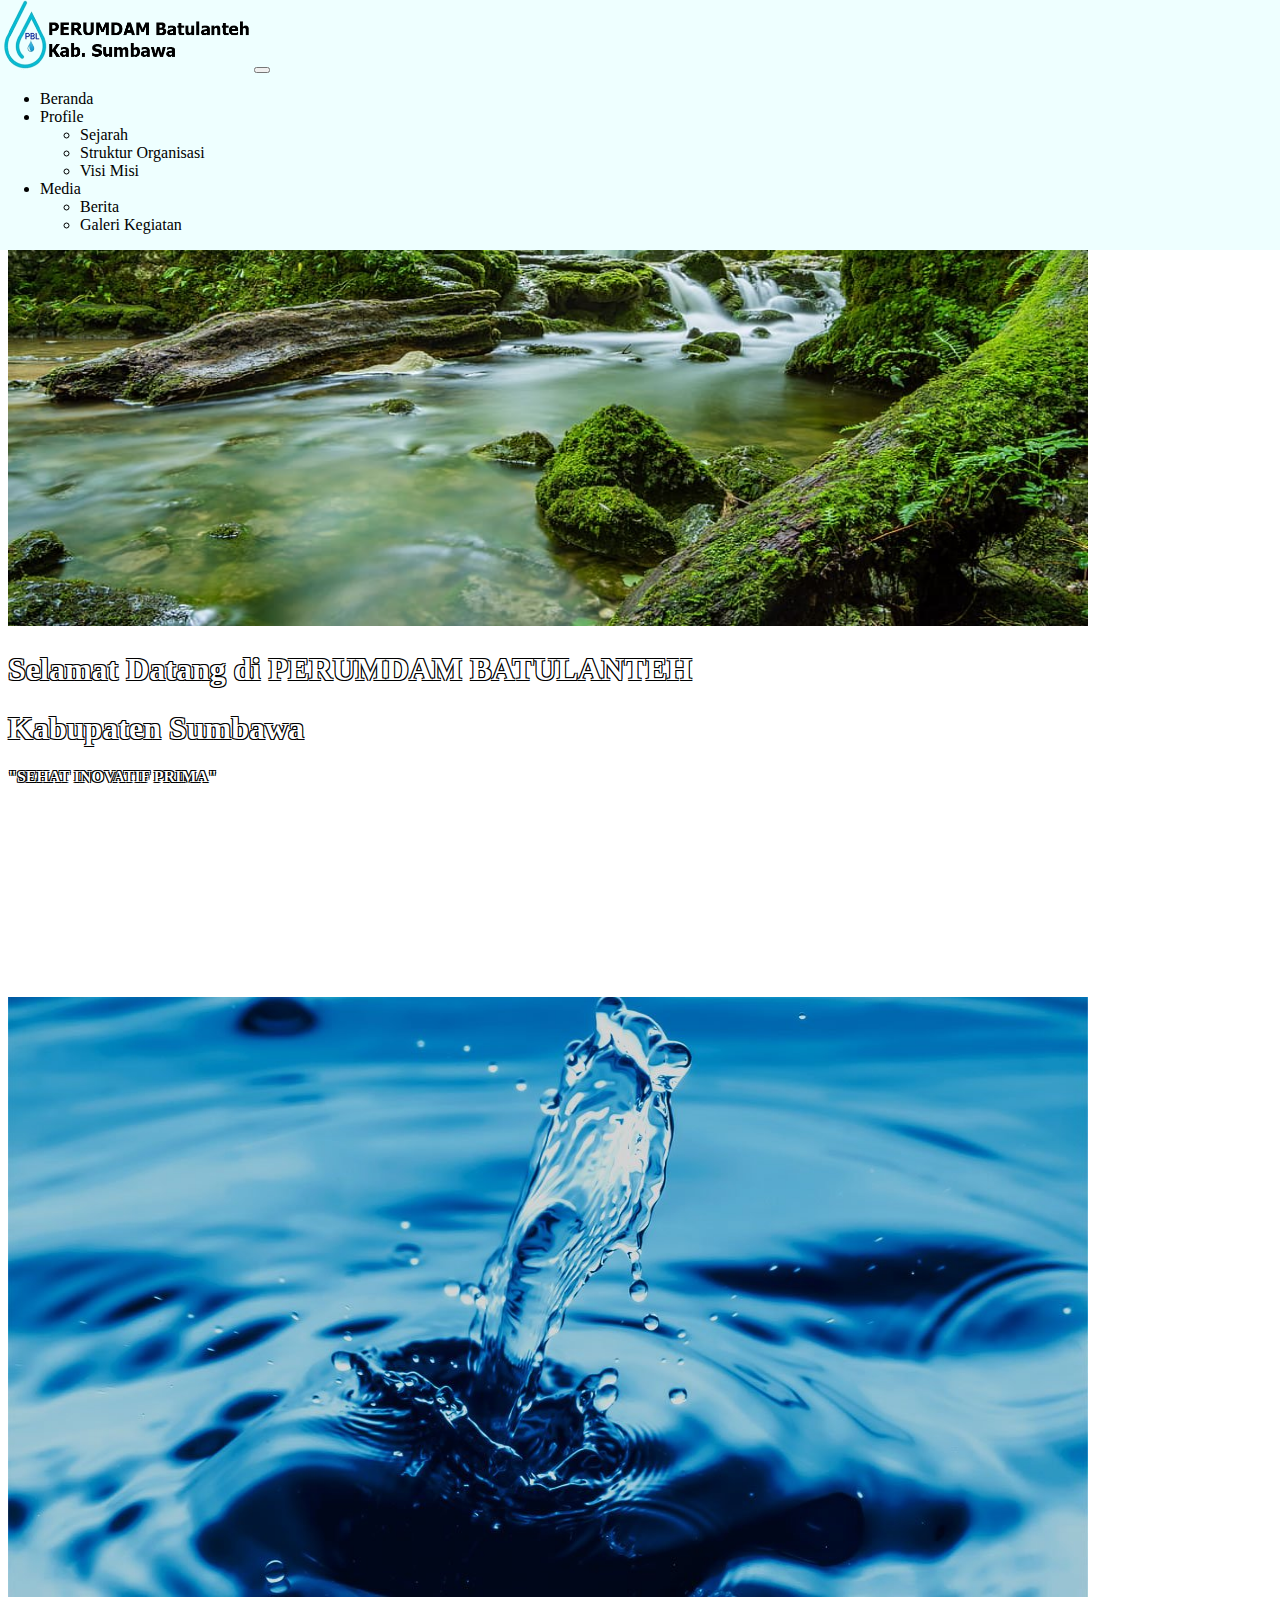
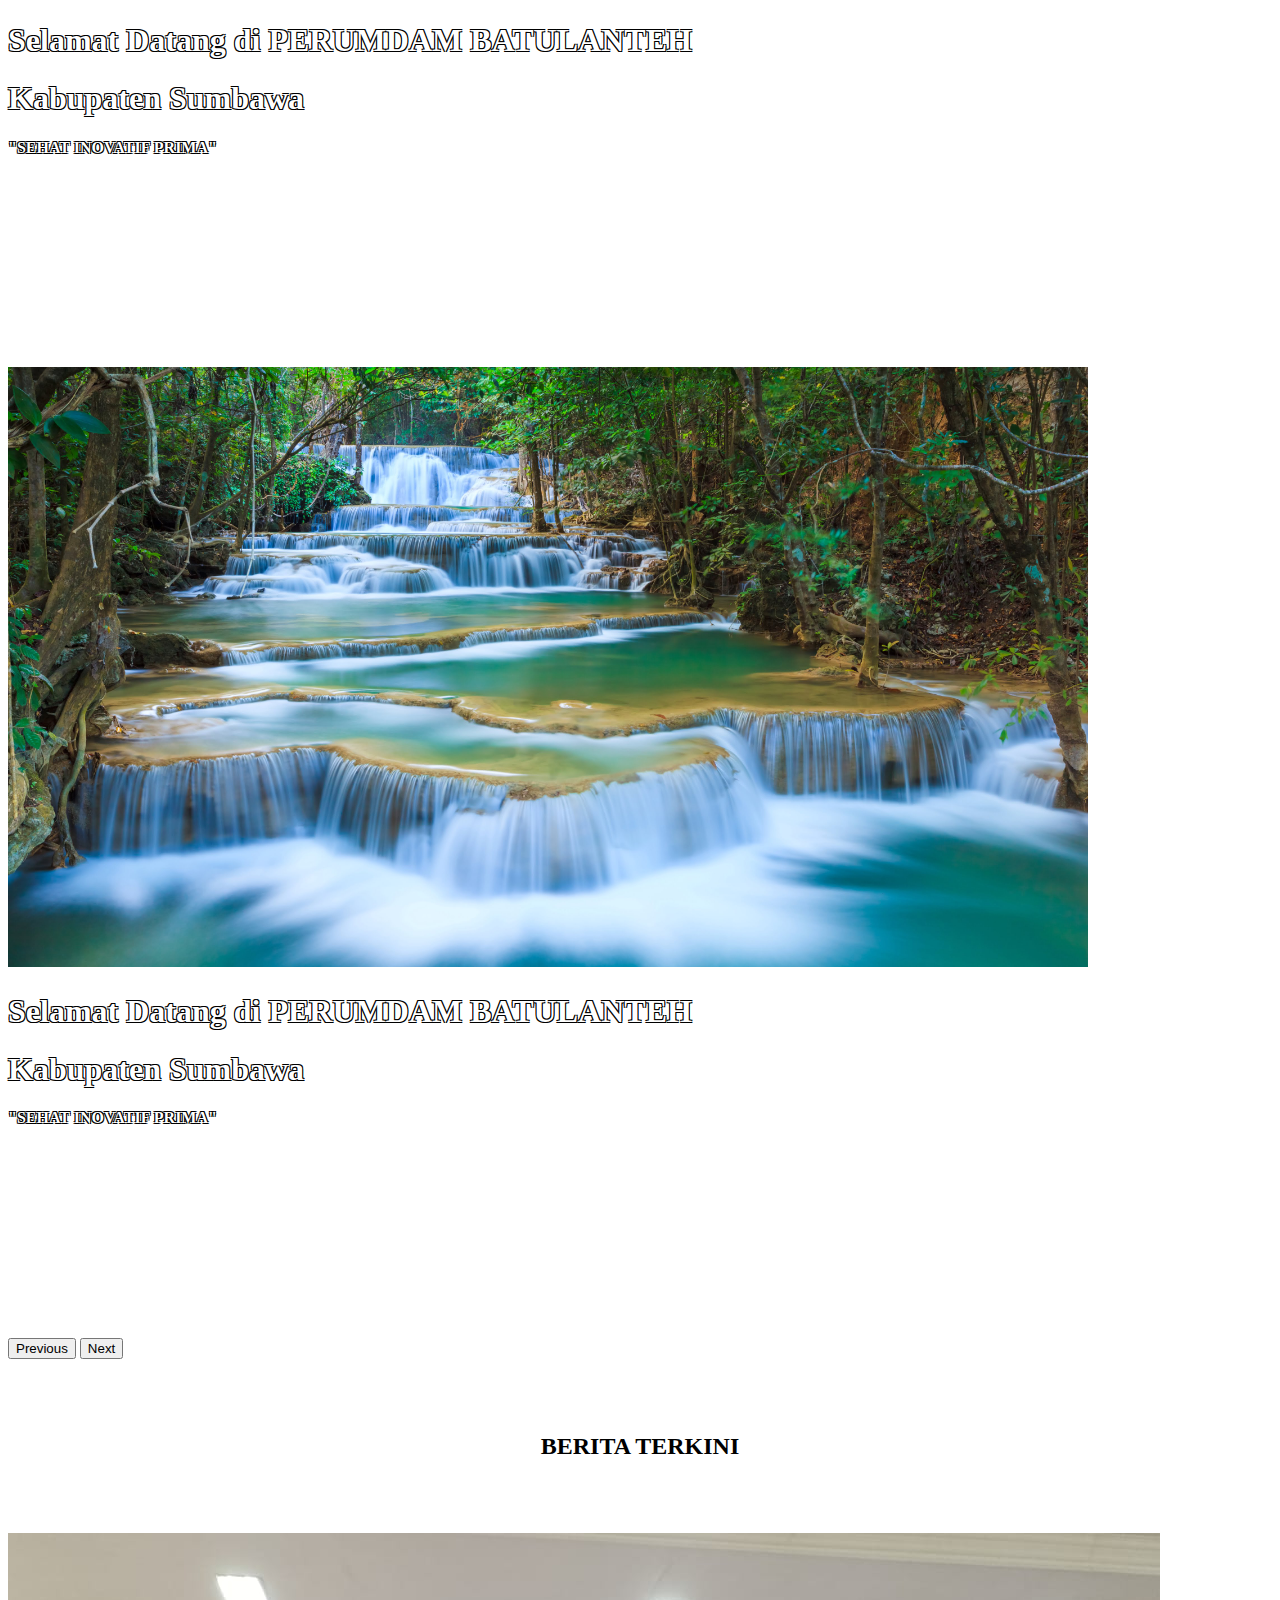
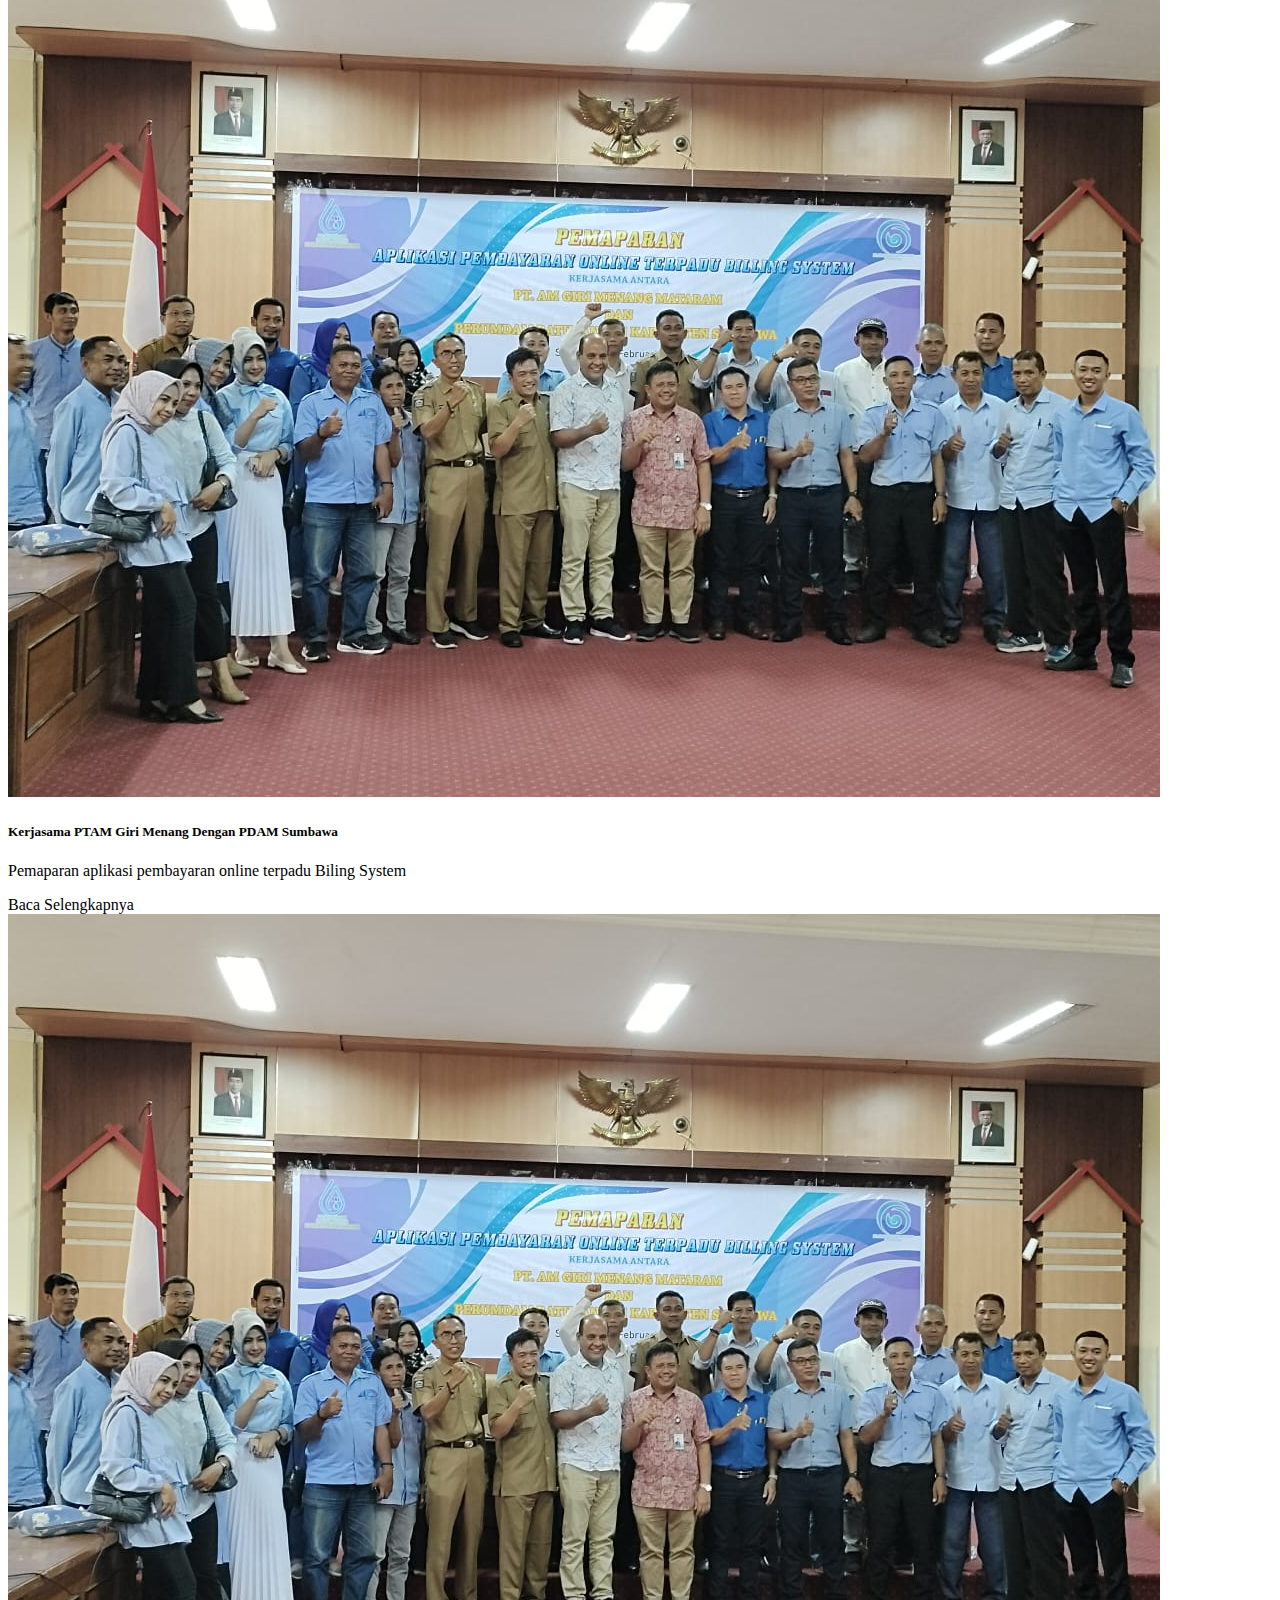
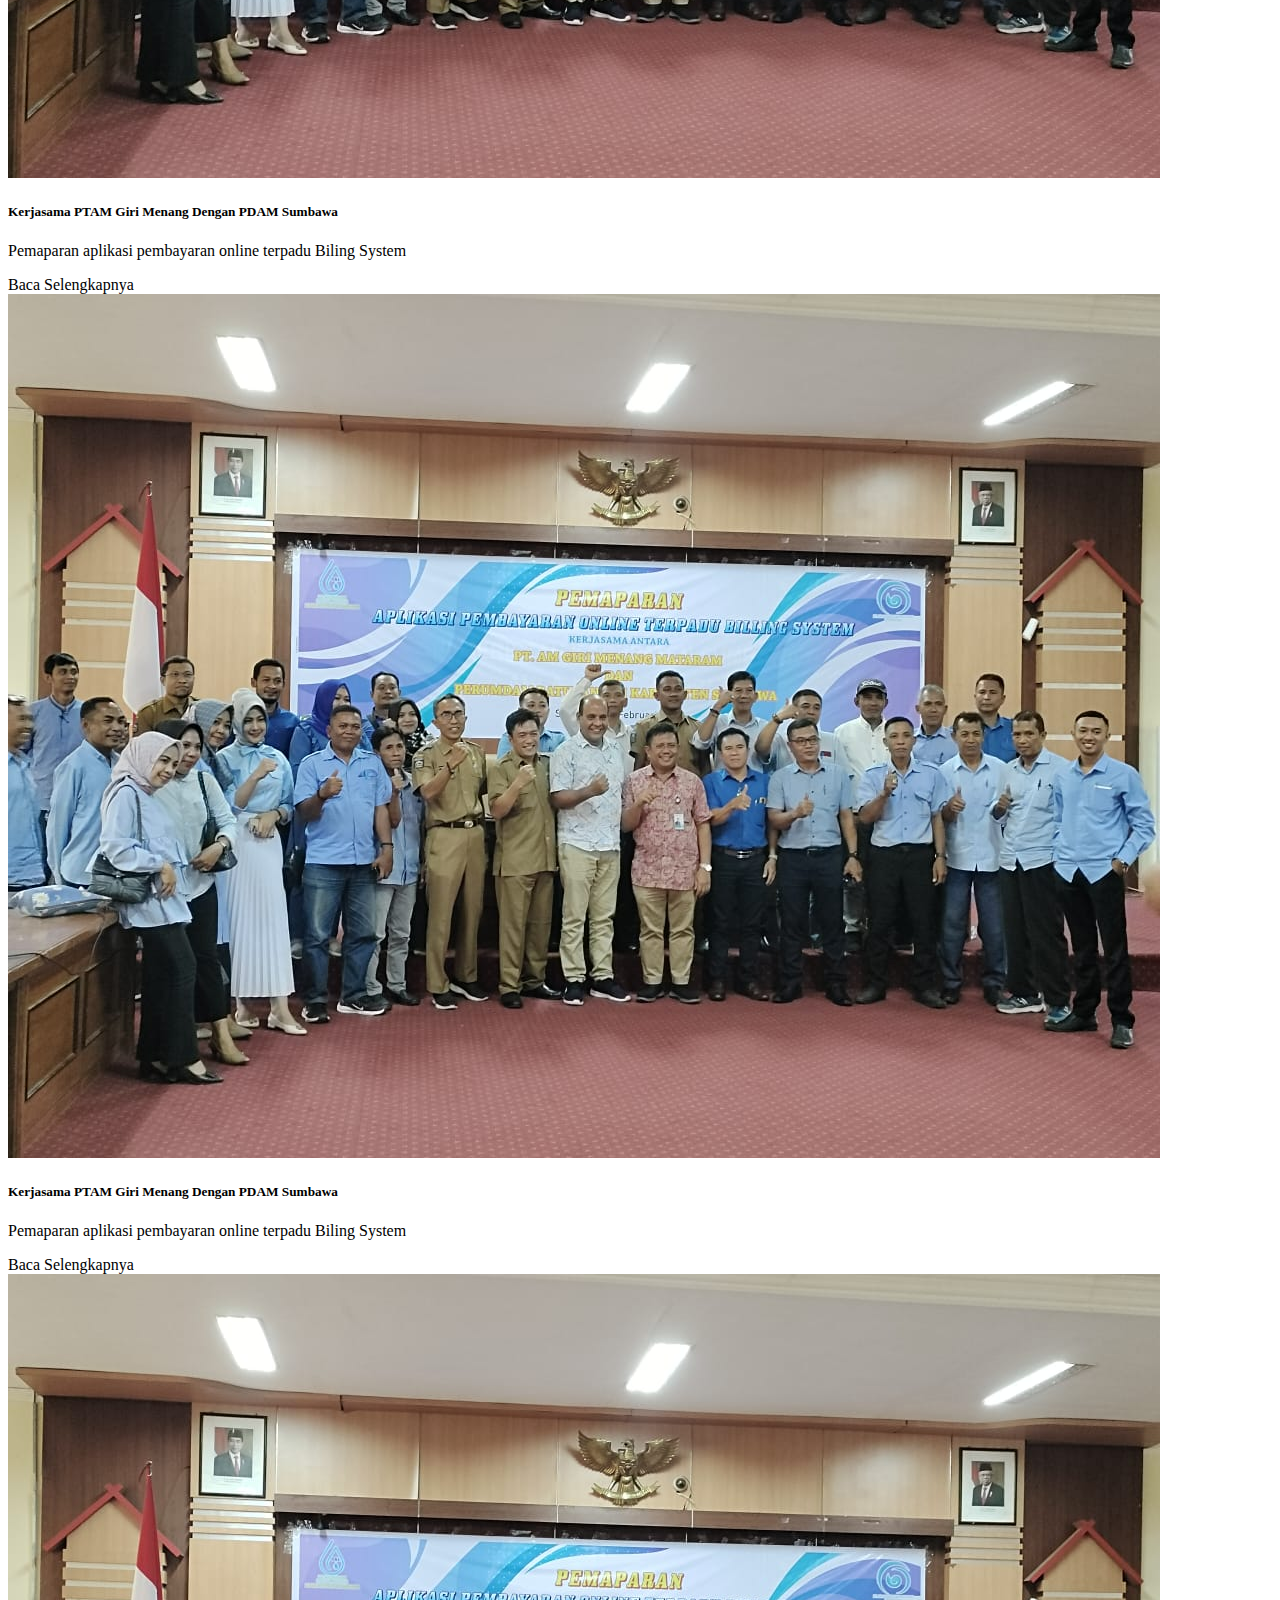
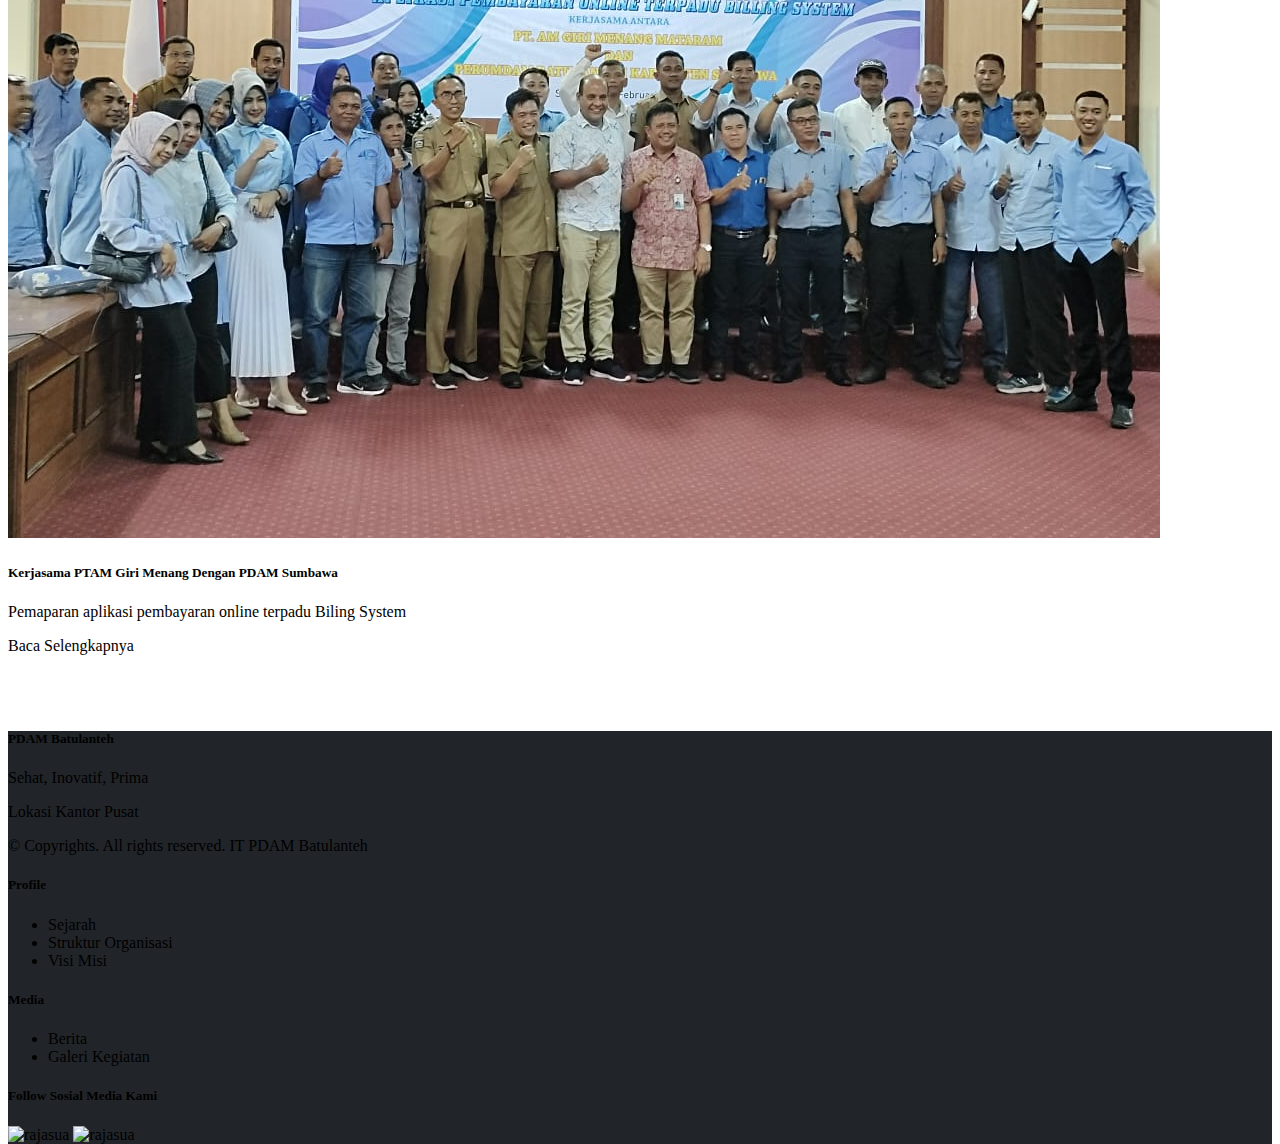
==== index.html @ 5e21af31 "update footer" ====
<!doctype html>
<html lang="en">

<head>

    <meta charset="utf-8">
    <meta name="viewport" content="width=device-width, initial-scale=1">

    <!-- Bootstrap CSS -->
    <link href="https://cdn.jsdelivr.net/npm/bootstrap@5.0.2/dist/css/bootstrap.min.css" rel="stylesheet"
        integrity="sha384-EVSTQN3/azprG1Anm3QDgpJLIm9Nao0Yz1ztcQTwFspd3yD65VohhpuuCOmLASjC" crossorigin="anonymous">
    <link rel="stylesheet" href="index.css">

    <title>Perumdam</title>
</head>

<body>
    <!-- Navbar -->
    <nav class="navbar navbar-expand-lg navbar-light">
        <div class="container">
            <a class="navbar-brand" href="#"><img src="./images/logoPBL.png" width="250px" height="70px"></a>
            <button class="navbar-toggler" type="button" data-bs-toggle="collapse" data-bs-target="#navbarNavDropdown"
                aria-controls="navbarNavDropdown" aria-expanded="false" aria-label="Toggle navigation">
                <span class="navbar-toggler-icon"></span>
            </button>
            <div class="collapse navbar-collapse" id="navbarNavDropdown">
                <ul class="navbar-nav ms-auto ">
                    <li class="nav-item">
                        <a class="nav-link active" aria-current="page" href="#">Beranda</a>
                    </li>

                    <li class="nav-item dropdown">
                        <a class="nav-link dropdown-toggle" href="#" id="navbarDropdownMenuLink" role="button"
                            data-bs-toggle="dropdown" aria-expanded="false">
                            Profile
                        </a>
                        <ul class="dropdown-menu" aria-labelledby="navbarDropdownMenuLink">
                            <li><a class="dropdown-item" href="#">Sejarah</a></li>
                            <li><a class="dropdown-item" href="#">Struktur Organisasi</a></li>
                            <li><a class="dropdown-item" href="#">Visi Misi</a></li>
                        </ul>
                    </li>
                    <li class="nav-item dropdown">
                        <a class="nav-link dropdown-toggle" href="#" id="navbarDropdownMenuLink" role="button"
                            data-bs-toggle="dropdown" aria-expanded="false">
                            Media
                        </a>
                        <ul class="dropdown-menu" aria-labelledby="navbarDropdownMenuLink">
                            <li><a class="dropdown-item" href="#">Berita</a></li>
                            <li><a class="dropdown-item" href="#">Galeri Kegiatan</a></li>
                        </ul>
                    </li>
                </ul>
            </div>
        </div>
    </nav>




    <div id="carouselExampleCaptions" class="carousel slide" data-bs-ride="carousel">
        <div class="carousel-indicators">
            <button type="button" data-bs-target="#carouselExampleCaptions" data-bs-slide-to="0" class="active"
                aria-current="true" aria-label="Slide 1"></button>
            <button type="button" data-bs-target="#carouselExampleCaptions" data-bs-slide-to="1"
                aria-label="Slide 2"></button>
            <button type="button" data-bs-target="#carouselExampleCaptions" data-bs-slide-to="2"
                aria-label="Slide 3"></button>
        </div>
        <div class="carousel-inner">
            <div class="carousel-item active">
                <img src="images/beautiful-cascade-environment-fern.jpg" width="1080px" height="600px"
                    class="d-block w-100" alt="...">
                <div class="carousel-caption d-none d-md-block">
                    <h1>Selamat Datang di PERUMDAM BATULANTEH</h1>
                    <h1>Kabupaten Sumbawa</h1>
                    <h4>"SEHAT INOVATIF PRIMA"</h4>
                </div>
            </div>
            <div class="carousel-item">
                <img src="images/slide1.jpg" width="1080px" height="600px" class="d-block w-100" alt="...">
                <div class="carousel-caption d-none d-md-block">
                    <h1>Selamat Datang di PERUMDAM BATULANTEH</h1>
                    <h1>Kabupaten Sumbawa</h1>
                    <h4>"SEHAT INOVATIF PRIMA"</h4>
                </div>
            </div>
            <div class="carousel-item">
                <img src="images/11-LIFE-Seperti-Air-Mengalir1.jpg" width="1080px" height="600px" class="d-block w-100"
                    alt="...">
                <div class="carousel-caption d-none d-md-block">
                    <h1>Selamat Datang di PERUMDAM BATULANTEH</h1>
                    <h1>Kabupaten Sumbawa</h1>
                    <h4>"SEHAT INOVATIF PRIMA"</h4>
                </div>
            </div>
        </div>
        <button class="carousel-control-prev" type="button" data-bs-target="#carouselExampleCaptions"
            data-bs-slide="prev">
            <span class="carousel-control-prev-icon" aria-hidden="true"></span>
            <span class="visually-hidden">Previous</span>
        </button>
        <button class="carousel-control-next" type="button" data-bs-target="#carouselExampleCaptions"
            data-bs-slide="next">
            <span class="carousel-control-next-icon" aria-hidden="true"></span>
            <span class="visually-hidden">Next</span>
        </button>
    </div>

    <!--Carousel slide
    <div class="carousel-inner">
        <div class="carousel-item active">
            <img src="images/slide1.jpg" width="1080px" height="600px" class="d-block w-100" alt="...">
            <div class="carousel-caption d-none d-md-block">
                <h1>Selamat Datang di PERUMDAM BATULANTEH</h1>
                <h1>Kabupaten Sumbawa</h1>
                <h4>"SEHAT INOVATIF PRIMA"</h4>
            </div>
        </div>
    </div>
 -->
    <!--Berita-->

    <br>
    <br>
    <br>
    <div class="berita">
        <h2>BERITA TERKINI</h2>
    </div>
    <br>
    <br>
    <br>

    <div class="container">
        <div class="row row-cols-1 row-cols-md-4 g-4">
            <div class="col">
                <div class="card">
                    <img src="images/ptamgirimenang.jpeg" class="card-img-top" alt="...">
                    <div class="card-body">
                        <h5 class="card-title">Kerjasama PTAM Giri Menang Dengan PDAM Sumbawa</h5>
                        <p class="card-text">Pemaparan aplikasi pembayaran online terpadu Biling System</p>
                        <a href="#" class="btn btn-primary">Baca Selengkapnya</a>
                    </div>
                </div>
            </div>
            <div class="col">
                <div class="card">
                    <img src="images/ptamgirimenang.jpeg" class="card-img-top" alt="...">
                    <div class="card-body">
                        <h5 class="card-title">Kerjasama PTAM Giri Menang Dengan PDAM Sumbawa</h5>
                        <p class="card-text">Pemaparan aplikasi pembayaran online terpadu Biling System</p>
                        <a href="#" class="btn btn-primary">Baca Selengkapnya</a>
                    </div>
                </div>
            </div>
            <div class="col">
                <div class="card">
                    <img src="images/ptamgirimenang.jpeg" class="card-img-top" alt="...">
                    <div class="card-body">
                        <h5 class="card-title">Kerjasama PTAM Giri Menang Dengan PDAM Sumbawa</h5>
                        <p class="card-text">Pemaparan aplikasi pembayaran online terpadu Biling System</p>
                        <a href="#" class="btn btn-primary">Baca Selengkapnya</a>
                    </div>
                </div>
            </div>
            <div class="col">
                <div class="card">
                    <img src="images/ptamgirimenang.jpeg" class="card-img-top" alt="...">
                    <div class="card-body">
                        <h5 class="card-title">Kerjasama PTAM Giri Menang Dengan PDAM Sumbawa</h5>
                        <p class="card-text">Pemaparan aplikasi pembayaran online terpadu Biling System</p>
                        <a href="#" class="btn btn-primary">Baca Selengkapnya</a>
                    </div>
                </div>
            </div>
        </div>
    </div>
    <br>
    <br>
    <br>
    <!--Footer-->
    <footer class="w-100 py-4 flex-shrink-0">
        <div class="container py-4">
            <div class="row gy-4 gx-5">
                <div class="col-lg-4 col-md-6">
                    <h5 class="h3 text-white">PDAM Batulanteh</h5>
                    <p class="small text-muted">Sehat, Inovatif, Prima</p>
                    <p class="small text-muted mb-0"><a class="text-primary"
                            href="https://goo.gl/maps/9kDGJCVR33XqoNvs5">Lokasi Kantor Pusat</a></p>
                    <p class="small text-muted mb-0">&copy; Copyrights. All rights reserved. <a class="text-primary"
                            href="#">IT PDAM Batulanteh</a></p>
                </div>

                <!--quik link-->
                <div class="col-lg-2 col-md-6">
                    <h5 class="text-white mb-3">Profile</h5>
                    <ul class="list-unstyled text-muted">
                        <li><a href="#">Sejarah</a></li>
                        <li><a href="#">Struktur Organisasi</a></li>
                        <li><a href="#">Visi Misi</a></li>

                    </ul>
                </div>
                <div class="col-lg-2 col-md-6">
                    <h5 class="text-white mb-3">Media</h5>
                    <ul class="list-unstyled text-muted">
                        <li><a href="#">Berita</a></li>
                        <li><a href="#">Galeri Kegiatan</a></li>

                    </ul>
                </div>
                <div class="col-lg-4 col-md-6">
                    <h5 class="text-white mb-3">Follow Sosial Media Kami</h5>
                    <section class="mb-4">
                        <!-- Facebook -->
                        <a href="https://www.facebook.com/rhaden.brighita">
                            <img src="https://upload.wikimedia.org/wikipedia/commons/thumb/5/51/Facebook_f_logo_%282019%29.svg/2048px-Facebook_f_logo_%282019%29.svg.png"
                                alt="rajasua" width="40px" height="40px">
                        </a>

                        <!-- Ig-->
                        <a href="https://www.instagram.com/perumdam_batulanteh/">
                            <img src="https://upload.wikimedia.org/wikipedia/commons/thumb/a/a5/Instagram_icon.png/2048px-Instagram_icon.png"
                                alt="rajasua" width="40px" height="40px">
                        </a>
                    </section>

                </div>
            </div>
        </div>
    </footer>



    <script src="https://cdn.jsdelivr.net/npm/bootstrap@5.0.2/dist/js/bootstrap.bundle.min.js"
        integrity="sha384-MrcW6ZMFYlzcLA8Nl+NtUVF0sA7MsXsP1UyJoMp4YLEuNSfAP+JcXn/tWtIaxVXM" crossorigin="anonymous">
    </script>
    <script src="https://kit.fontawesome.com/025d3fc6c9.js" crossorigin="anonymous"></script>
</body>

</html>
---- index.css ----
.navbar {
    background-color: rgb(238, 255, 255);
    position: fixed;
    left: 0;
    right: 0;
    top: 0;
    z-index: 16;
}

.nav-item {
    margin-right: 1cm;
}


.carousel-caption {
    padding-bottom: 5cm;
}


.carousel-caption H1 {
    color: white;
    text-shadow: -1px -1px 0 #000, 1px -1px 0 #000, -1px 1px 0 #000, 1px 1px 0 #000;

}

.carousel-caption H1 {
    color: white;
    text-shadow: -1px -1px 0 #000, 1px -1px 0 #000, -1px 1px 0 #000, 1px 1px 0 #000;

}

.carousel-caption H4 {
    color: white;
    text-shadow: -1px -1px 0 #000, 1px -1px 0 #000, -1px 1px 0 #000, 1px 1px 0 #000;

}

.berita h2 {
    text-align: center;
}

.text-small {
    font-size: 0.9rem;
}

a {
    color: inherit;
    text-decoration: none;
    transition: all 0.3s;
}

a:hover,
a:focus {
    text-decoration: none;
}

.form-control {
    background: #212529;
    border-color: #545454;
}

.form-control:focus {
    background: #212529;
}

footer {
    background: #212529;
}


/* ==========================================
      CUSTOM UTILS CLASSES
    ========================================== */
body,
html {
    height: 100%;
}
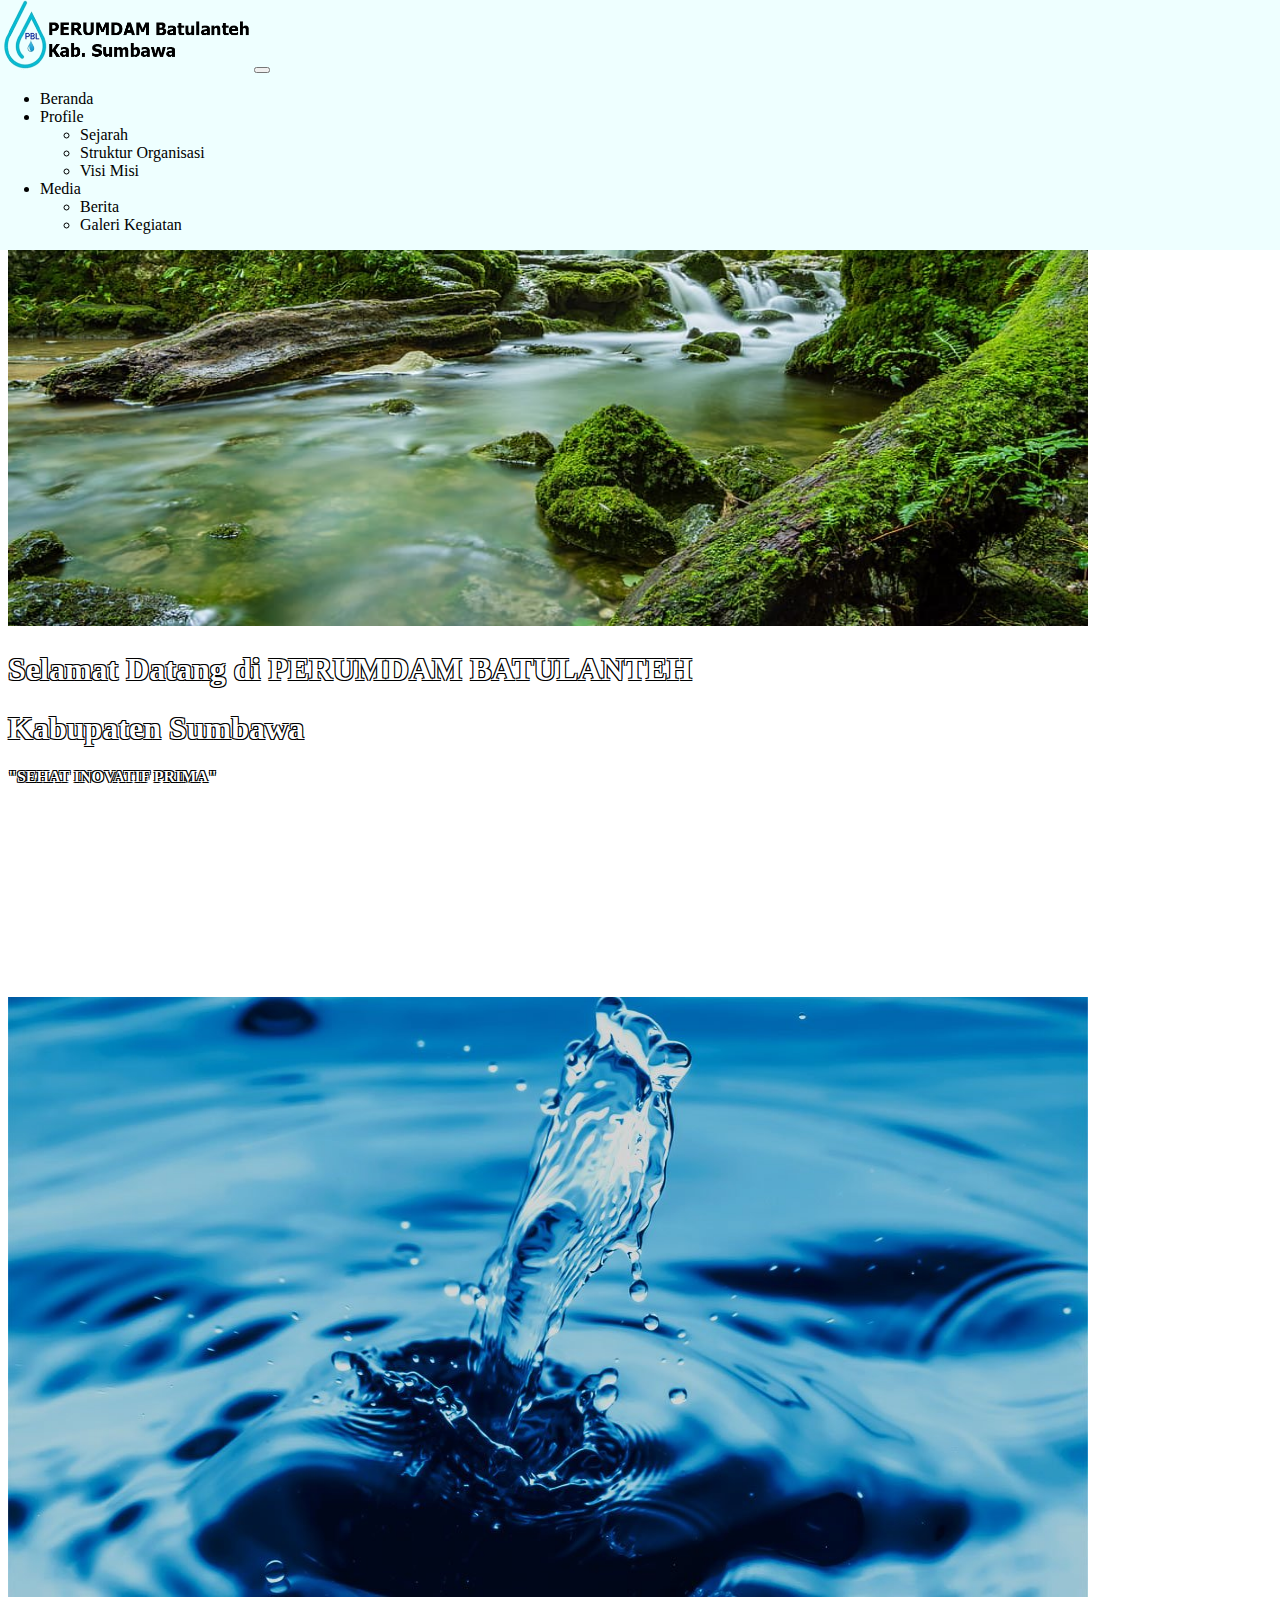
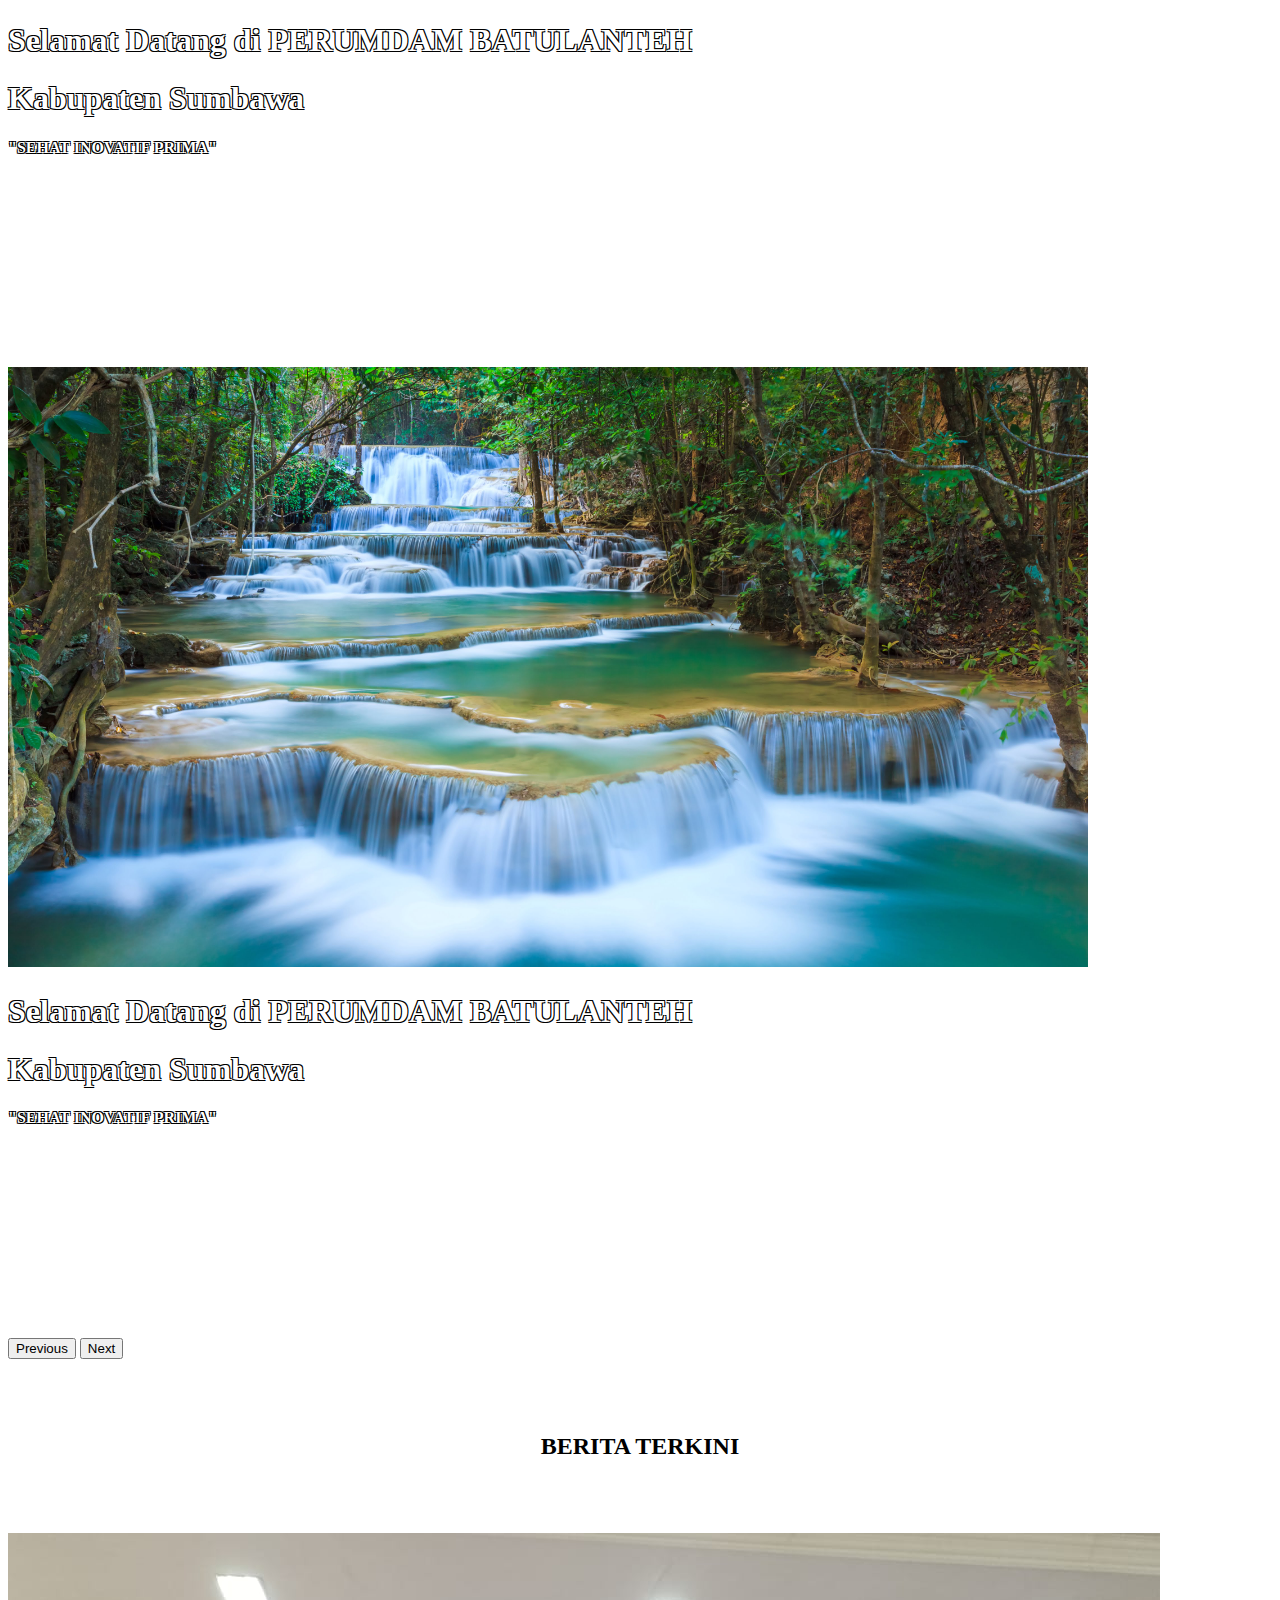
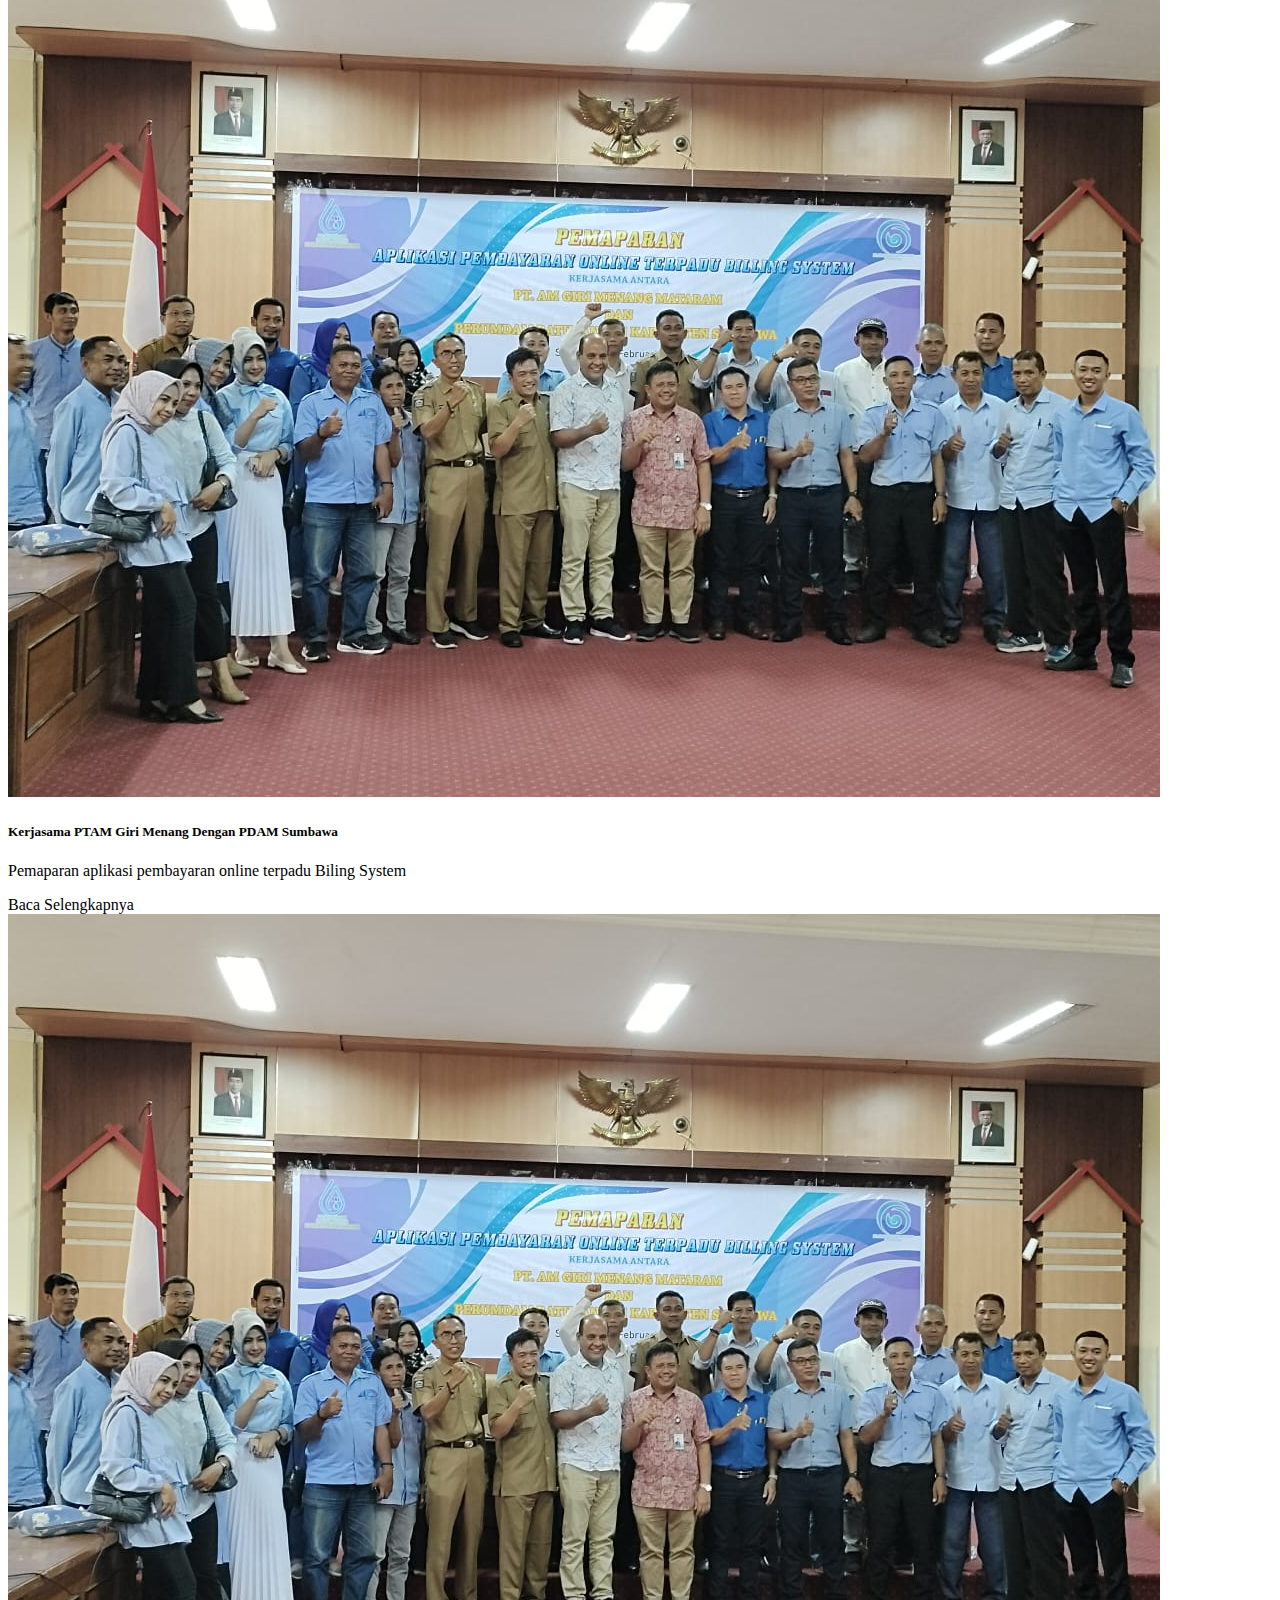
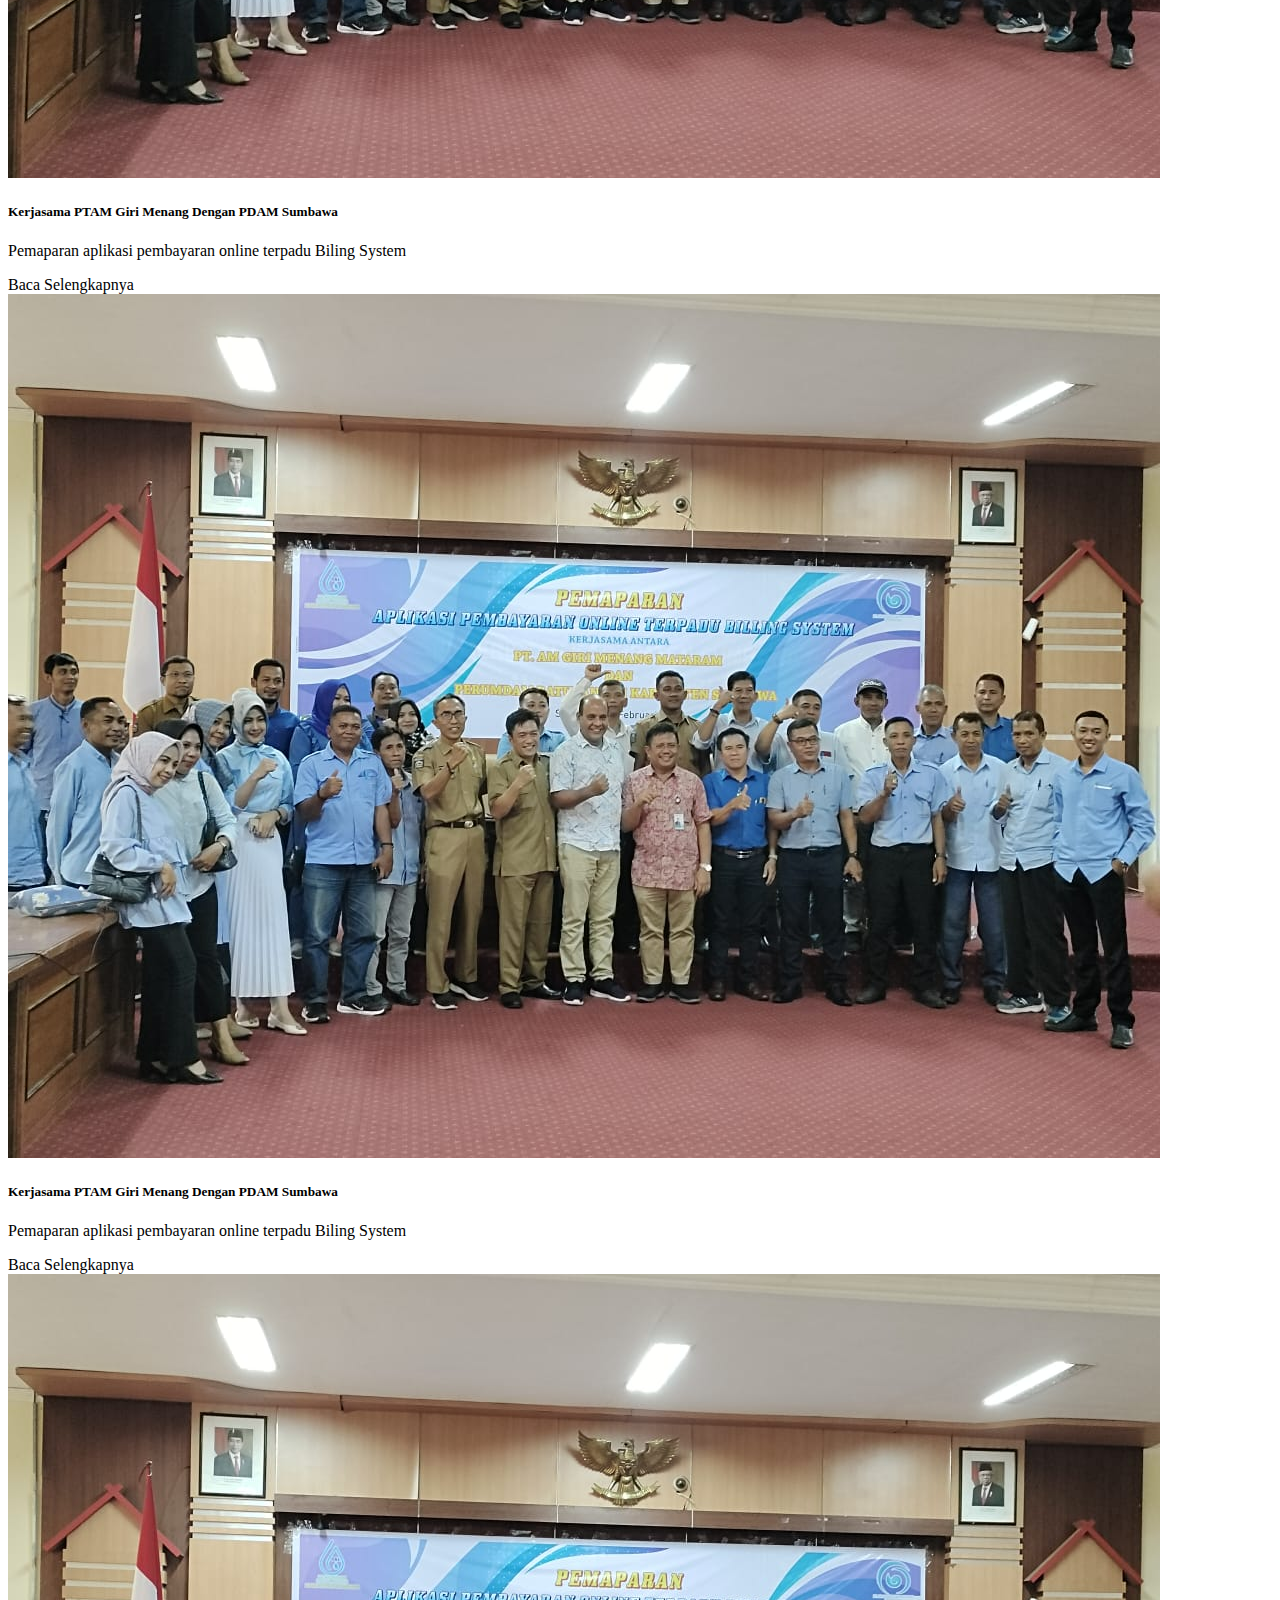
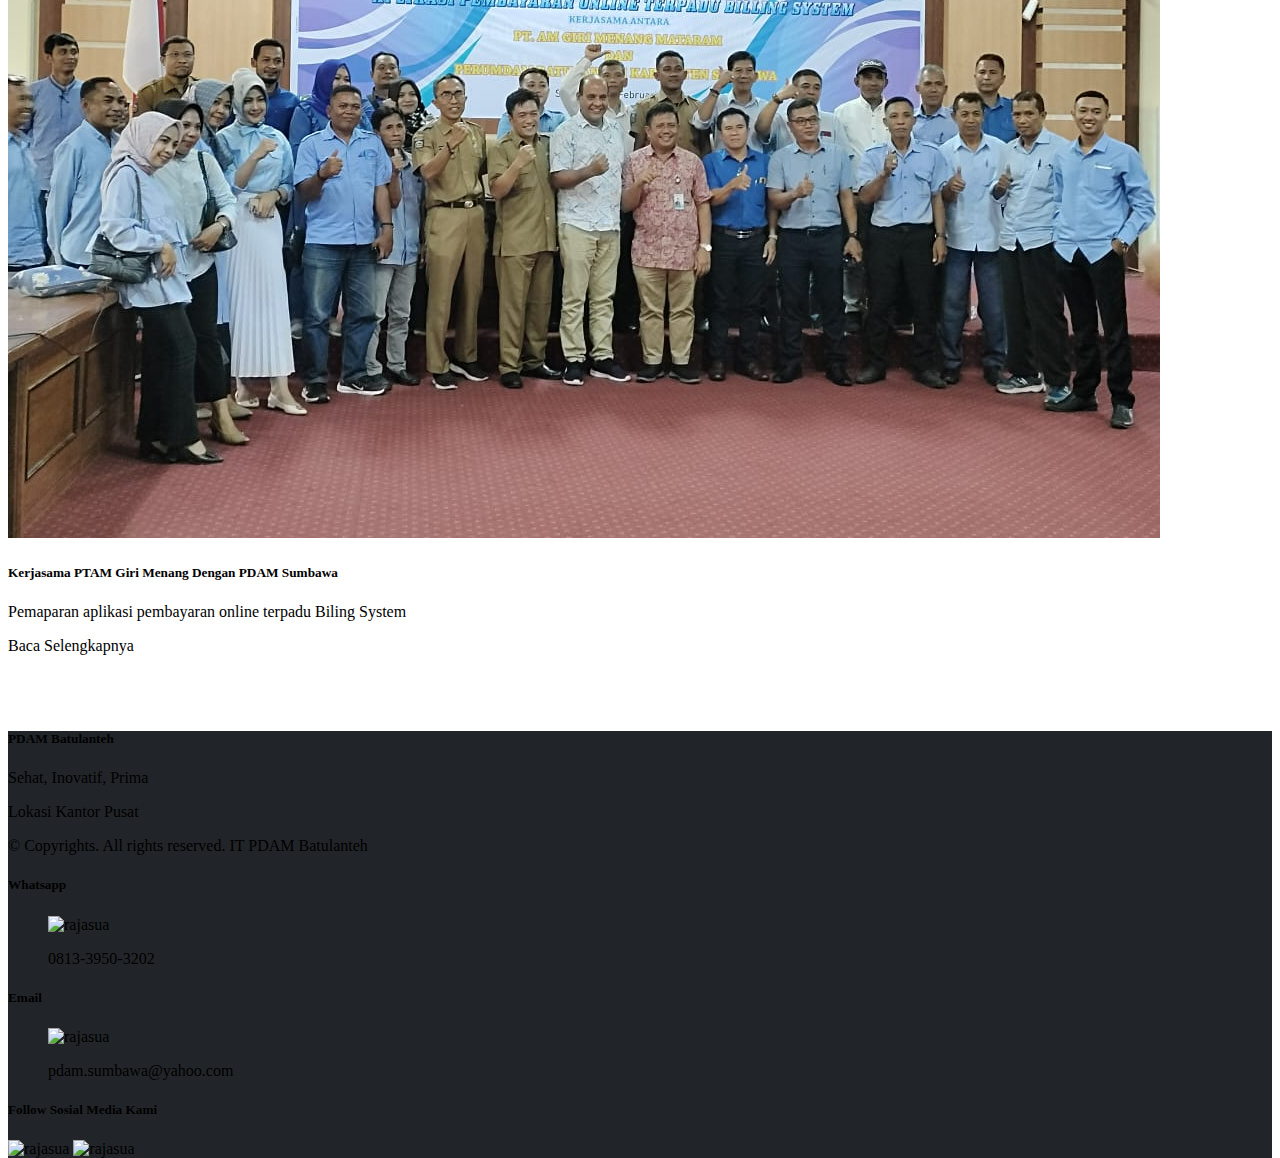
==== commit 8970788e: "update footer" ====
--- a/index.html
+++ b/index.html
@@ -178,6 +178,8 @@
     <br>
     <br>
     <br>
+
+
     <!--Footer-->
     <footer class="w-100 py-4 flex-shrink-0">
         <div class="container py-4">
@@ -193,33 +195,38 @@
 
                 <!--quik link-->
                 <div class="col-lg-2 col-md-6">
-                    <h5 class="text-white mb-3">Profile</h5>
+                    <h5 class="text-white mb-3">Whatsapp</h5>
                     <ul class="list-unstyled text-muted">
-                        <li><a href="#">Sejarah</a></li>
-                        <li><a href="#">Struktur Organisasi</a></li>
-                        <li><a href="#">Visi Misi</a></li>
-
+                        <a href="https://wa.me/+6281339503202" target="_blank">
+                            <img src="https://www.freepnglogos.com/uploads/whatsapp-png-logo-1.png" alt="rajasua"
+                                width="40px" height="40px">
+                        </a>
+                        <p>0813-3950-3202</p>
                     </ul>
                 </div>
                 <div class="col-lg-2 col-md-6">
-                    <h5 class="text-white mb-3">Media</h5>
+                    <h5 class="text-white mb-3">Email</h5>
                     <ul class="list-unstyled text-muted">
-                        <li><a href="#">Berita</a></li>
-                        <li><a href="#">Galeri Kegiatan</a></li>
-
+                        <a href="mailto:pdam.sumbawa@yahoo.com" target="_blank">
+                            <img src="https://www.freepnglogos.com/uploads/email-png/email-messages-icon-16.png"
+                                alt="rajasua" width="40px" height="40px">
+                        </a>
+                        <p>pdam.sumbawa@yahoo.com</p>
                     </ul>
                 </div>
+
+
                 <div class="col-lg-4 col-md-6">
                     <h5 class="text-white mb-3">Follow Sosial Media Kami</h5>
                     <section class="mb-4">
                         <!-- Facebook -->
-                        <a href="https://www.facebook.com/rhaden.brighita">
+                        <a href="https://www.facebook.com/rhaden.brighita" target="_blank">
                             <img src="https://upload.wikimedia.org/wikipedia/commons/thumb/5/51/Facebook_f_logo_%282019%29.svg/2048px-Facebook_f_logo_%282019%29.svg.png"
                                 alt="rajasua" width="40px" height="40px">
                         </a>
 
                         <!-- Ig-->
-                        <a href="https://www.instagram.com/perumdam_batulanteh/">
+                        <a href="https://www.instagram.com/perumdam_batulanteh/" target="_blank">
                             <img src="https://upload.wikimedia.org/wikipedia/commons/thumb/a/a5/Instagram_icon.png/2048px-Instagram_icon.png"
                                 alt="rajasua" width="40px" height="40px">
                         </a>
--- a/index.css
+++ b/index.css
@@ -15,6 +15,7 @@
 .carousel-caption {
     padding-bottom: 5cm;
 }
+
 
 
 .carousel-caption H1 {
@@ -35,9 +36,18 @@
 
 }
 
+
+
 .berita h2 {
     text-align: center;
 }
+
+/*contact*/
+
+
+
+
+/*footer*/
 
 .text-small {
     font-size: 0.9rem;
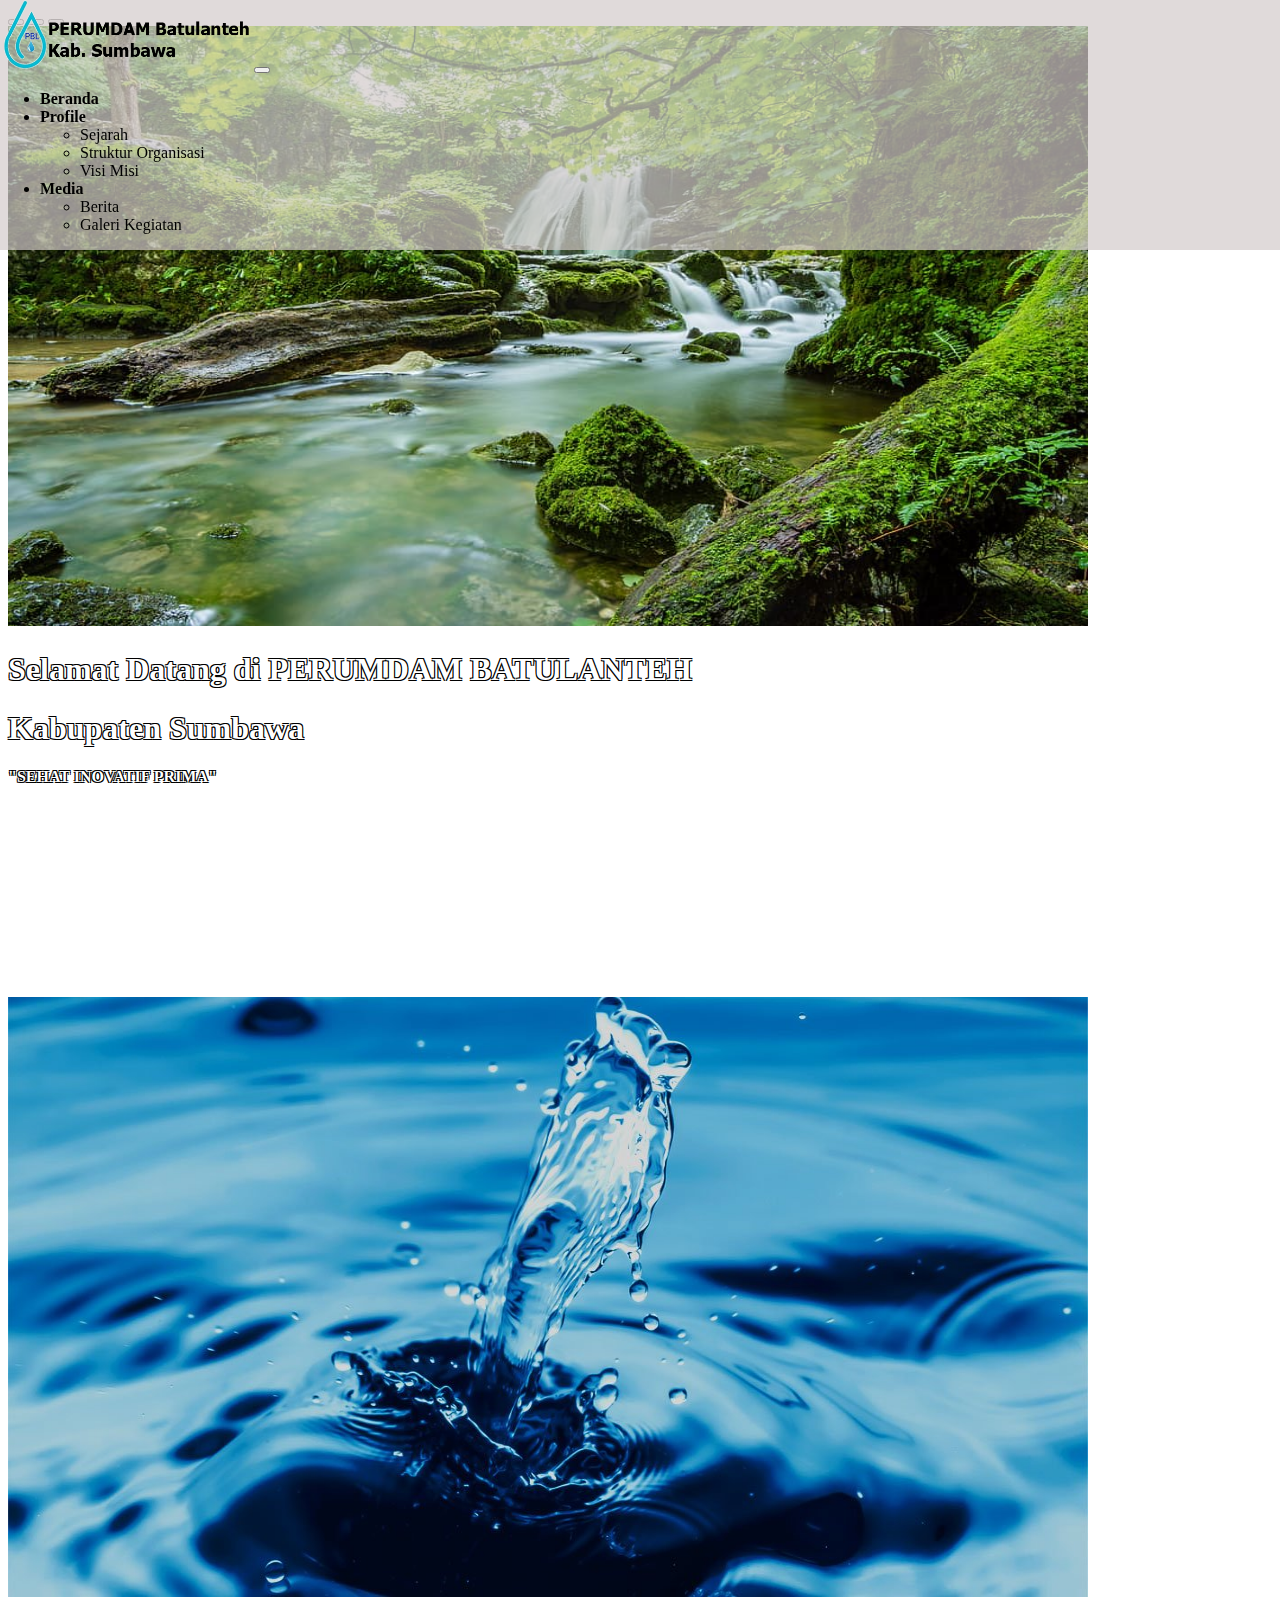
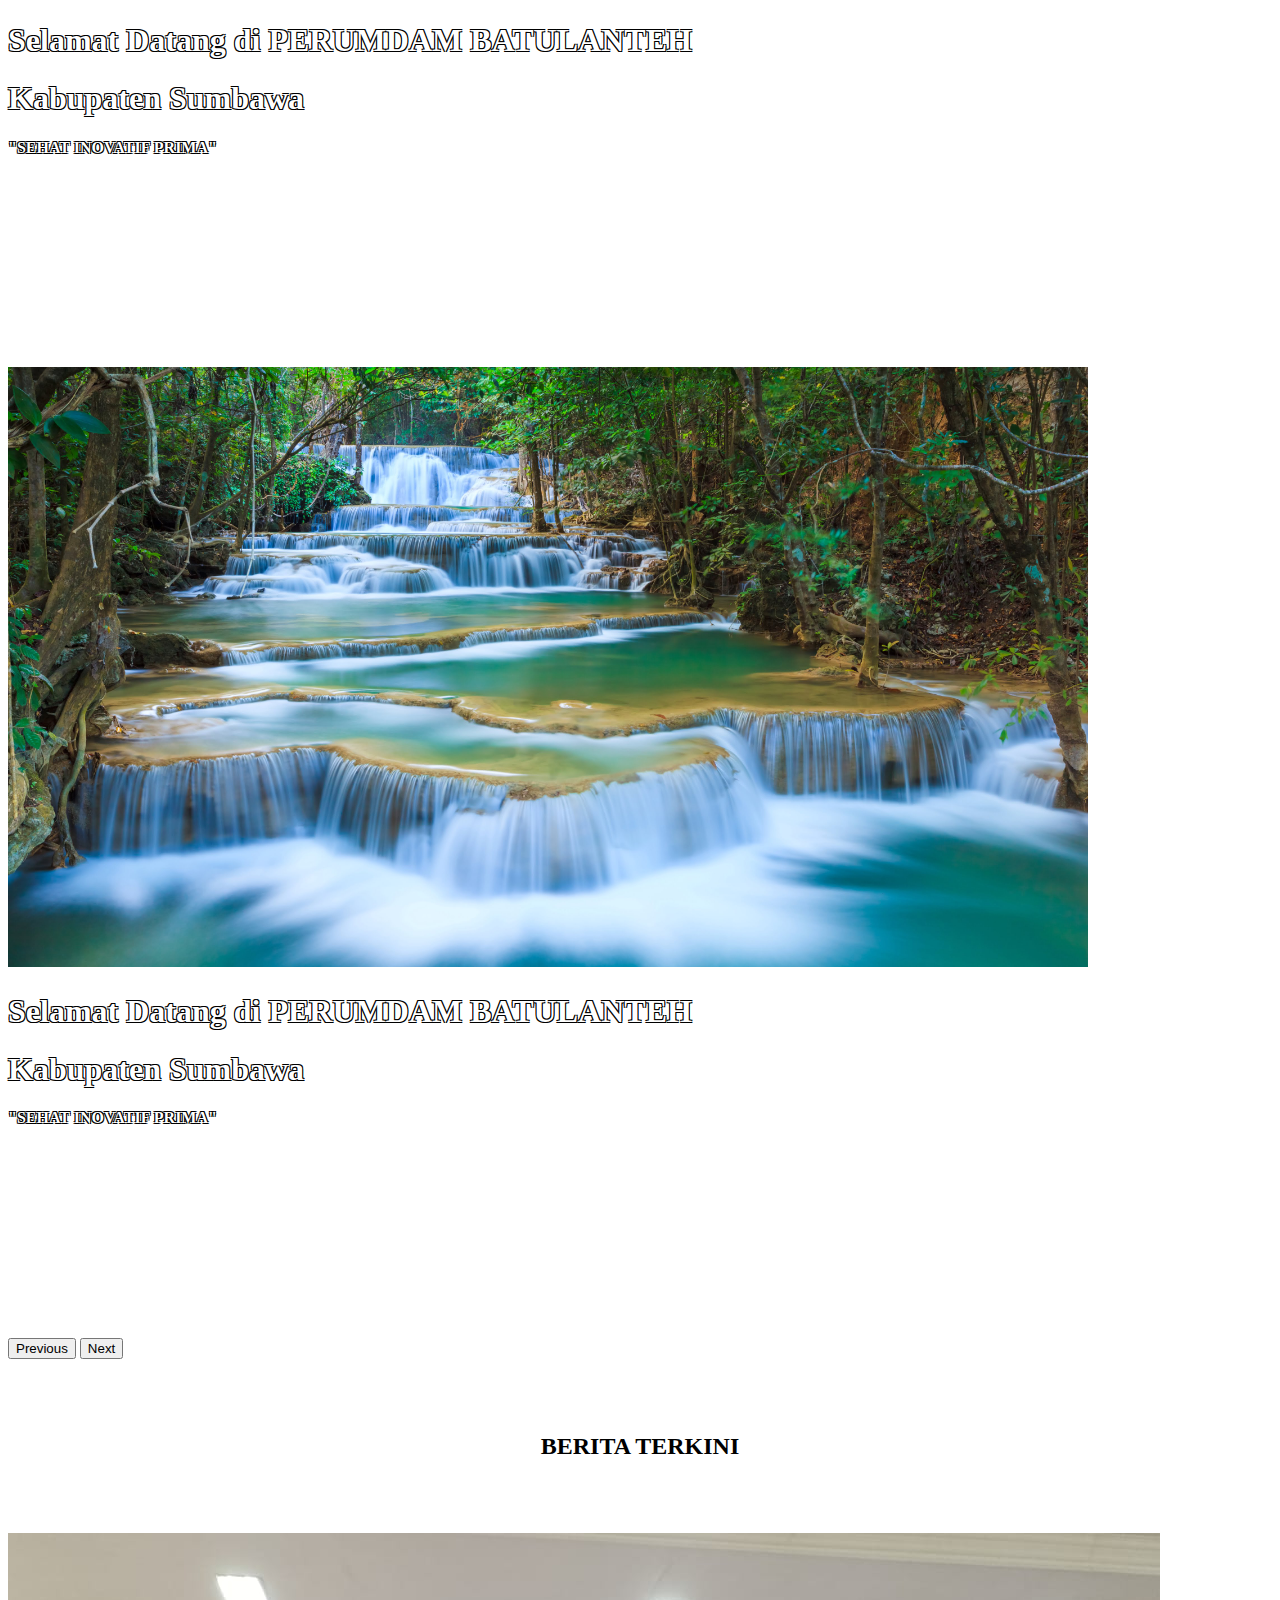
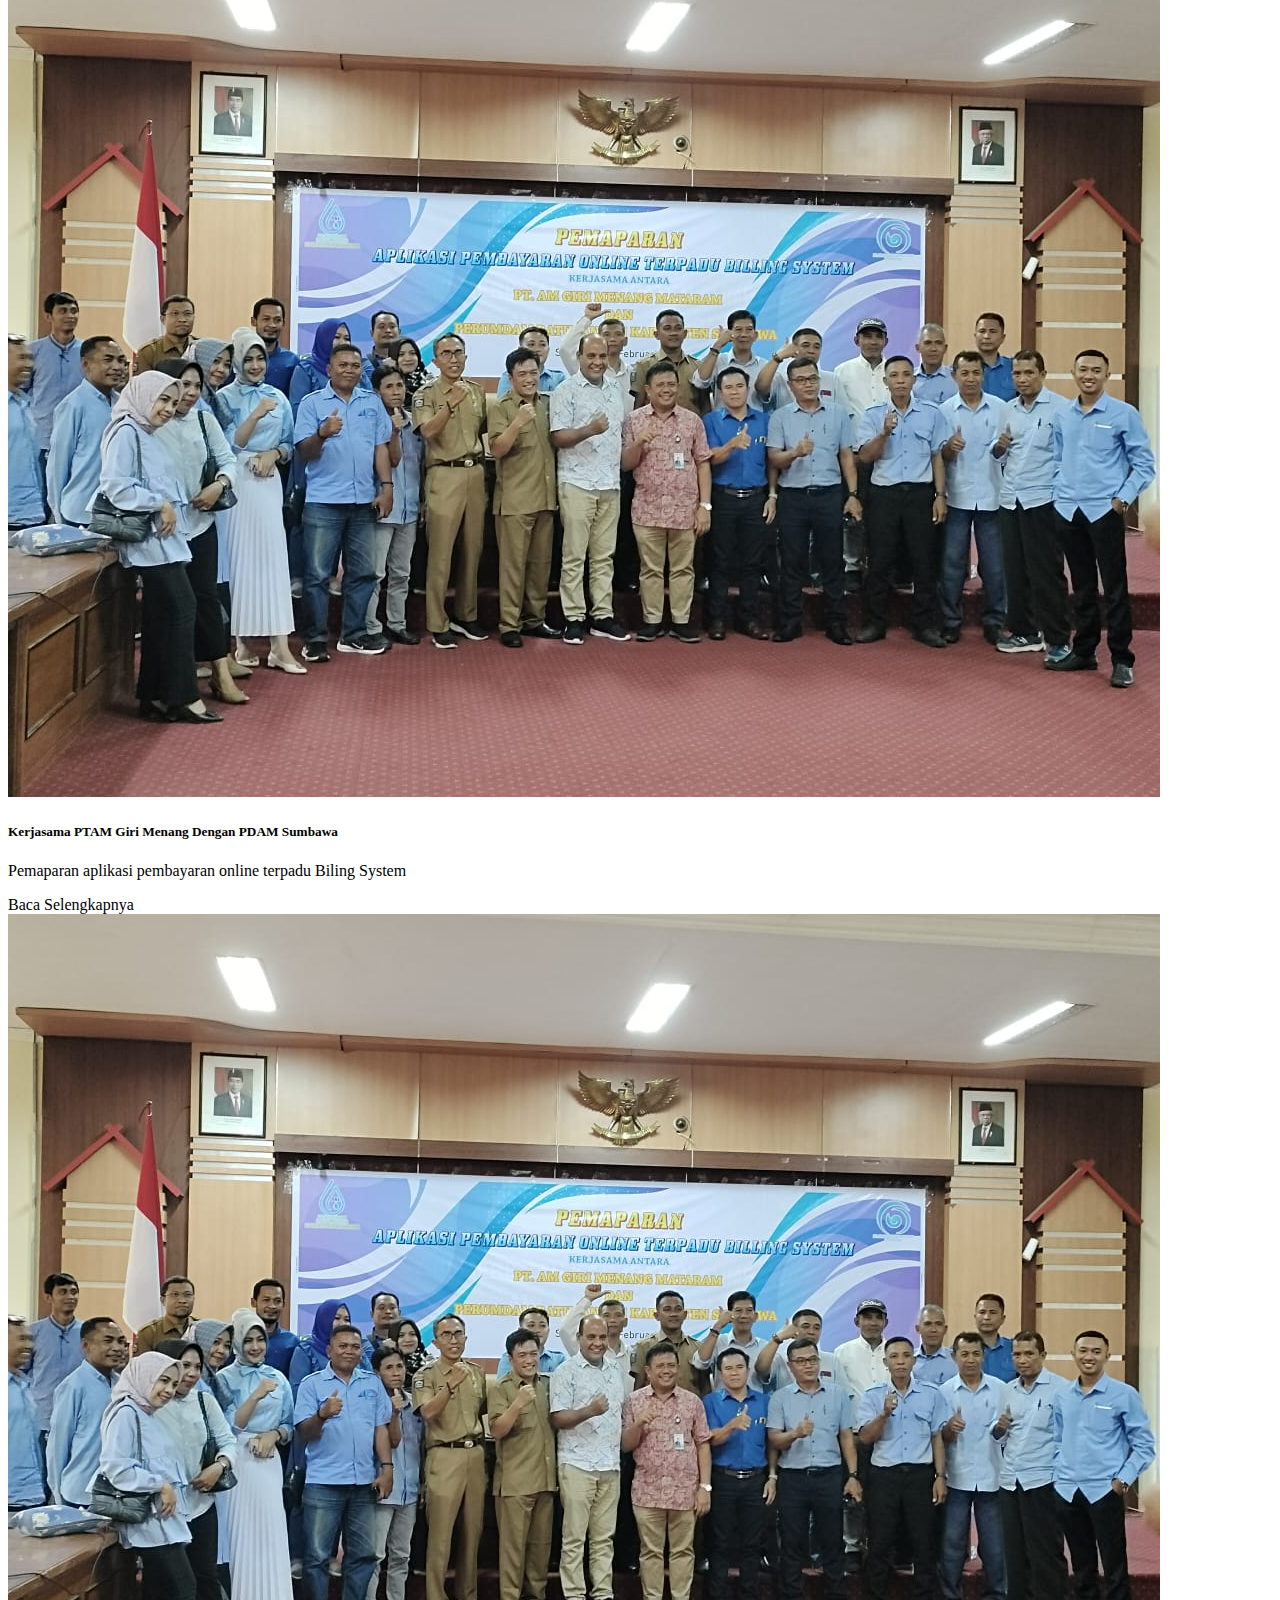
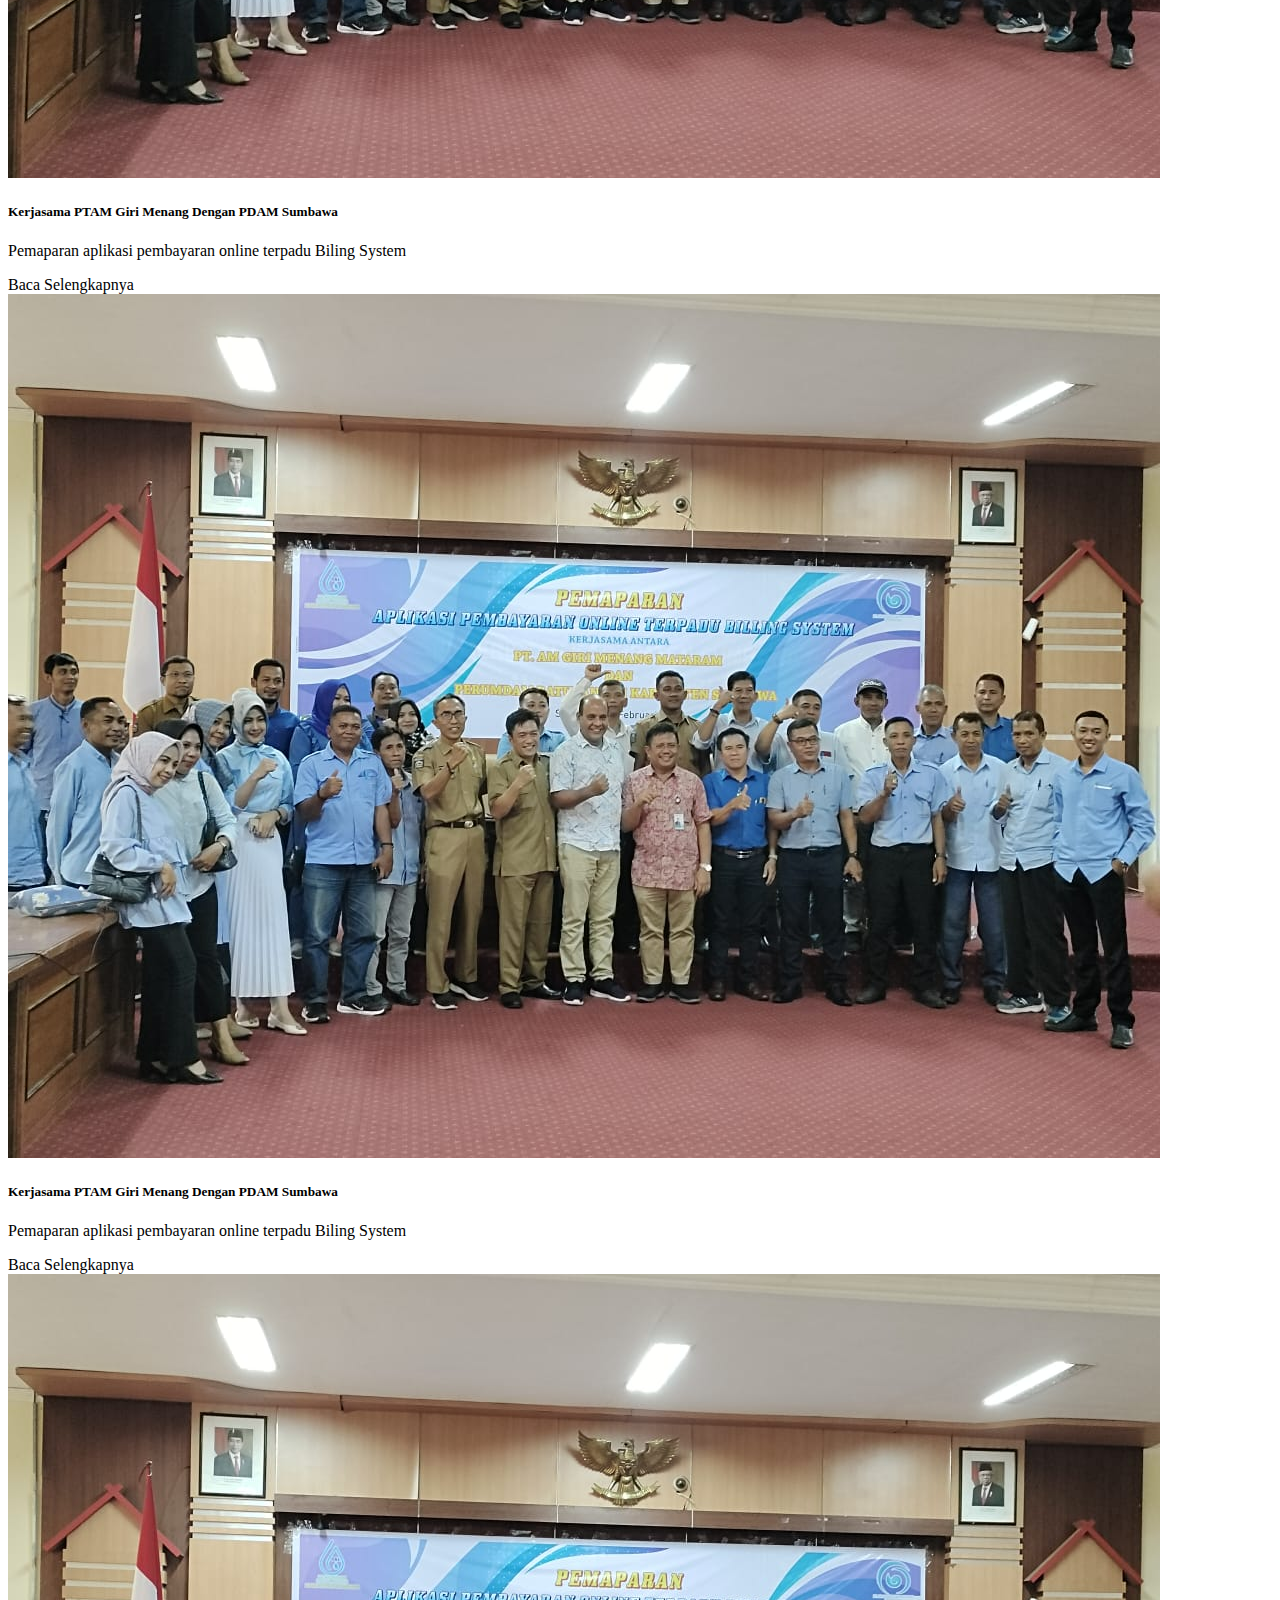
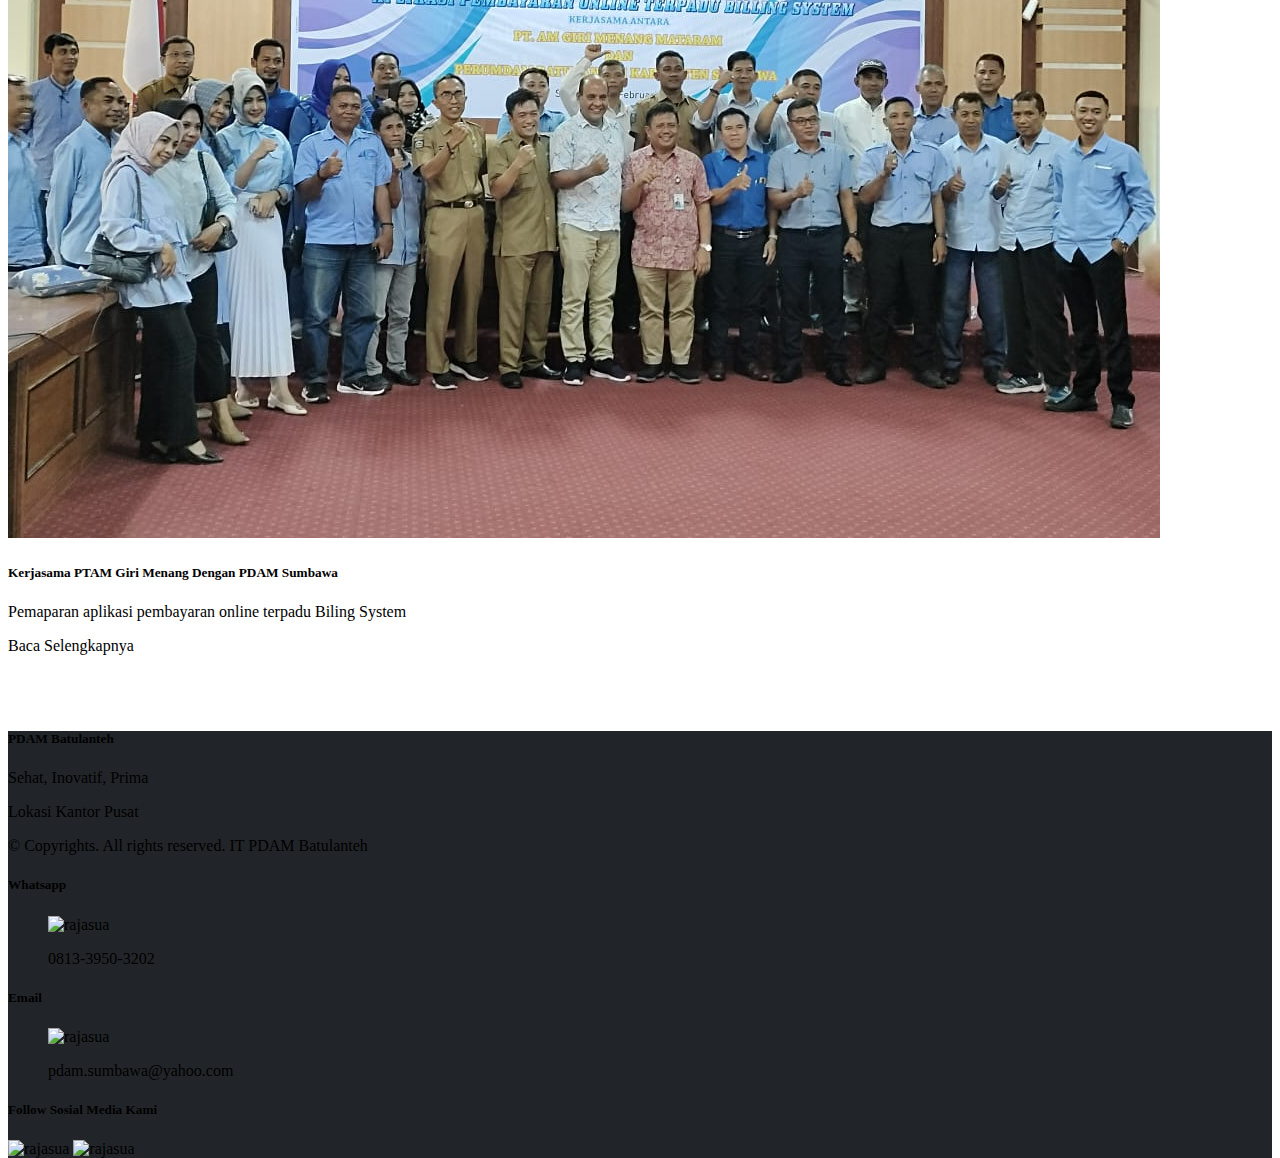
==== commit 6e323f41: "navbarcontrolled" ====
--- a/index.html
+++ b/index.html
@@ -10,7 +10,6 @@
     <link href="https://cdn.jsdelivr.net/npm/bootstrap@5.0.2/dist/css/bootstrap.min.css" rel="stylesheet"
         integrity="sha384-EVSTQN3/azprG1Anm3QDgpJLIm9Nao0Yz1ztcQTwFspd3yD65VohhpuuCOmLASjC" crossorigin="anonymous">
     <link rel="stylesheet" href="index.css">
-
     <title>Perumdam</title>
 </head>
 
@@ -238,7 +237,7 @@
     </footer>
 
 
-
+    <script src="index.js"></script>
     <script src="https://cdn.jsdelivr.net/npm/bootstrap@5.0.2/dist/js/bootstrap.bundle.min.js"
         integrity="sha384-MrcW6ZMFYlzcLA8Nl+NtUVF0sA7MsXsP1UyJoMp4YLEuNSfAP+JcXn/tWtIaxVXM" crossorigin="anonymous">
     </script>
--- a/index.css
+++ b/index.css
@@ -1,10 +1,14 @@
 .navbar {
-    background-color: rgb(238, 255, 255);
+    background-color: rgba(211, 203, 203, 0.7);
     position: fixed;
     left: 0;
     right: 0;
     top: 0;
     z-index: 16;
+}
+
+.nav-link {
+    font-weight: bolder;
 }
 
 .nav-item {
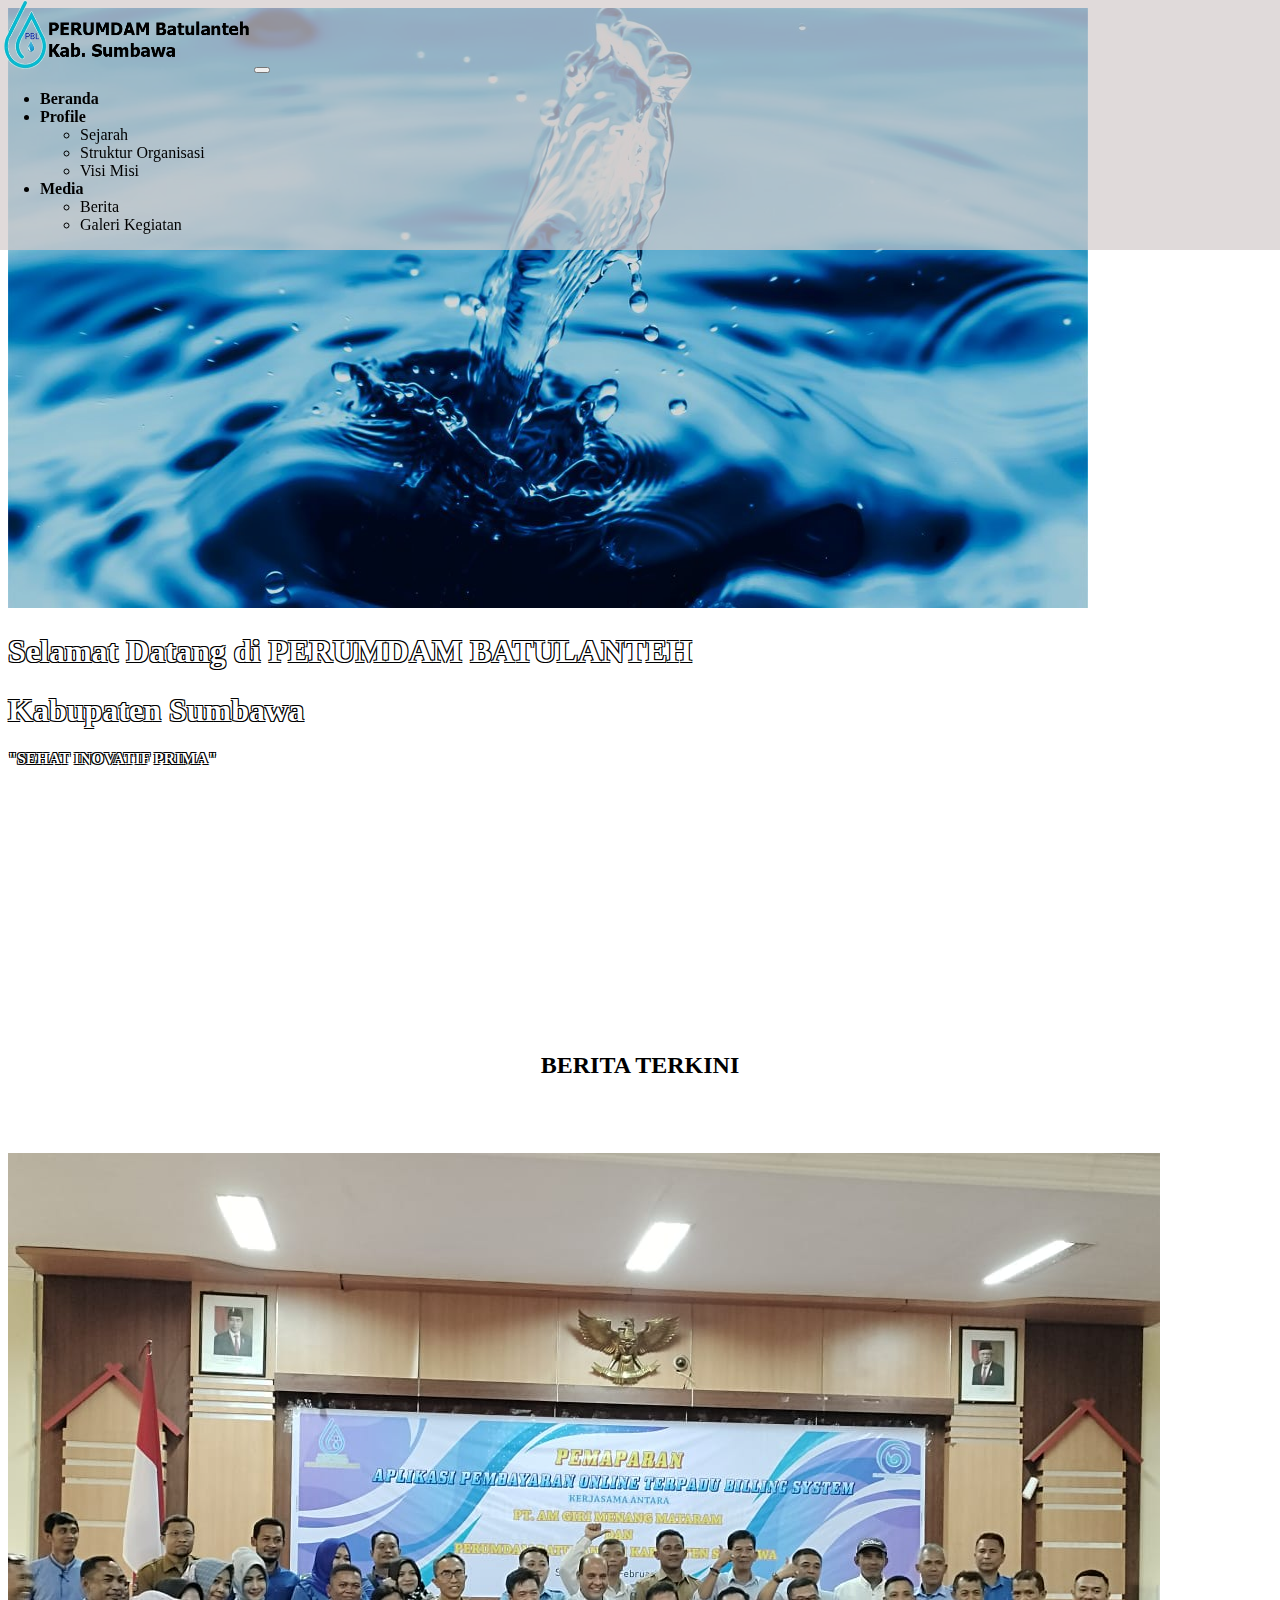
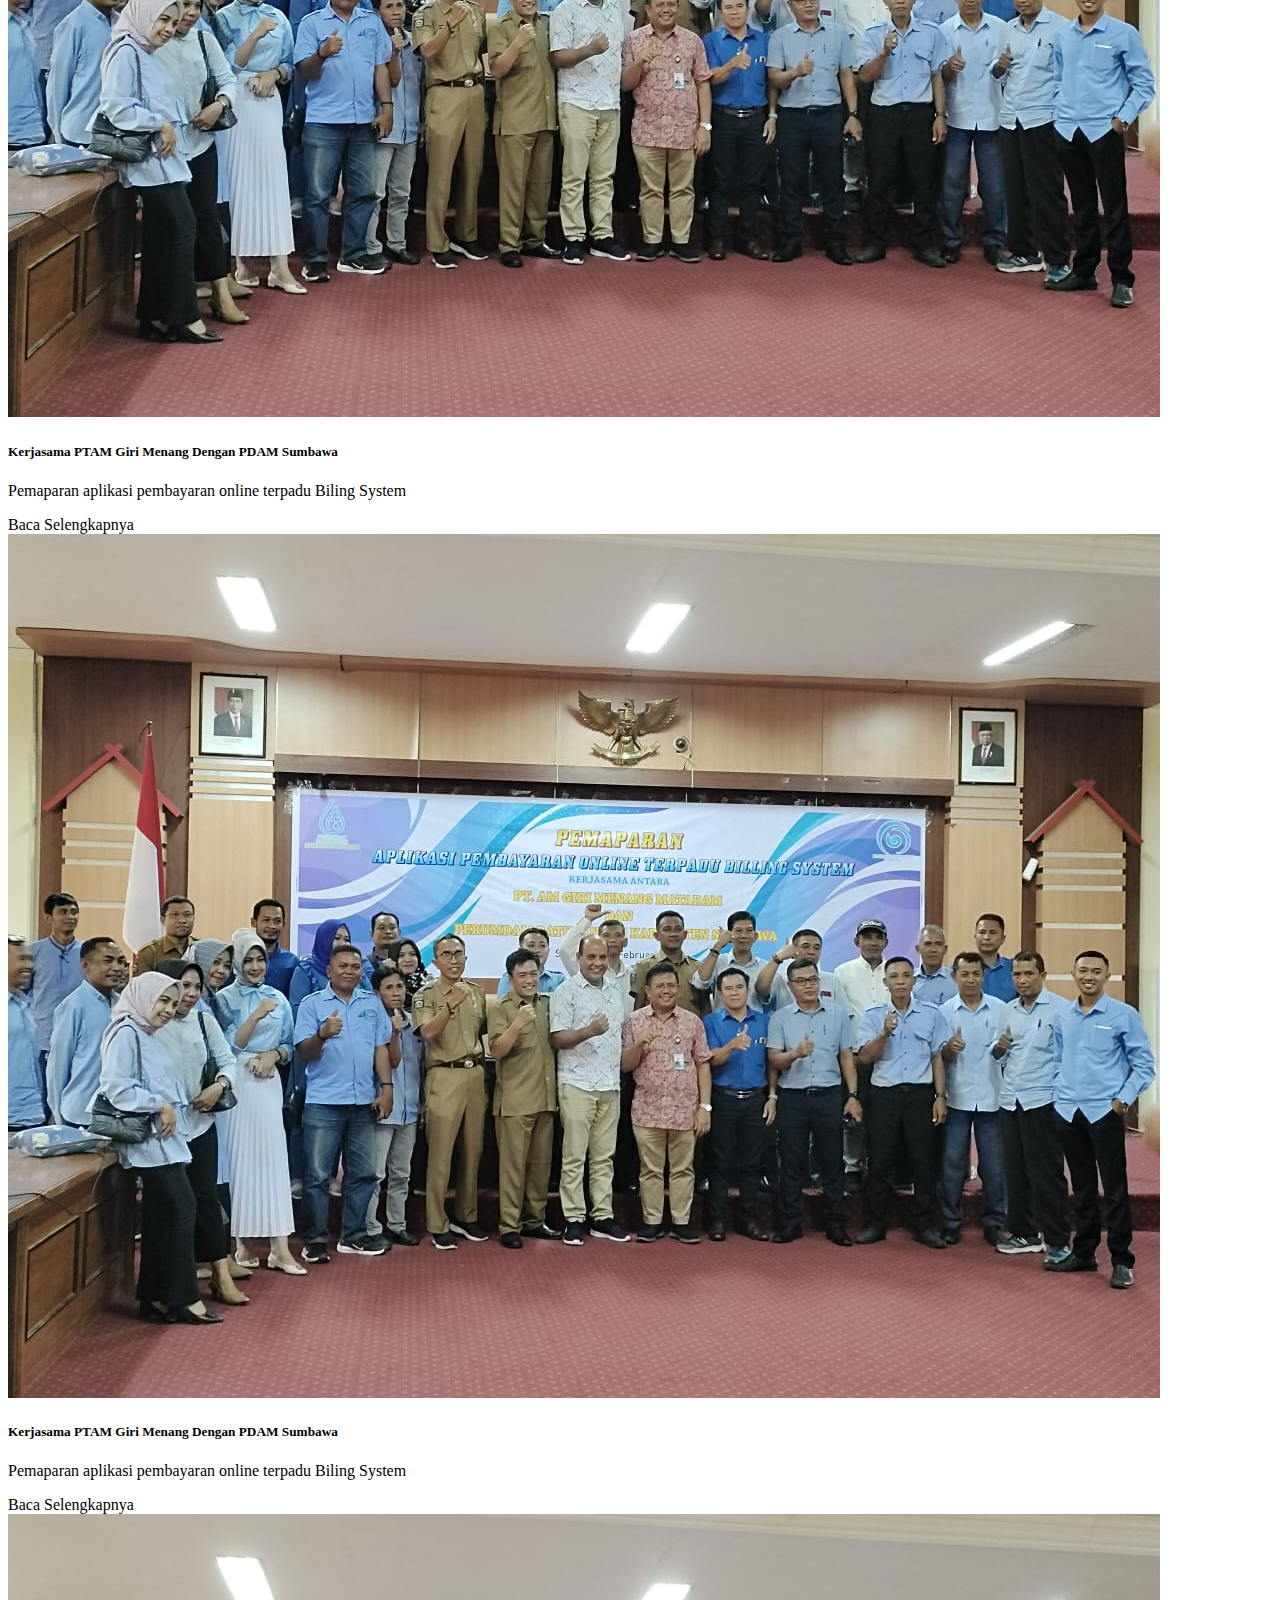
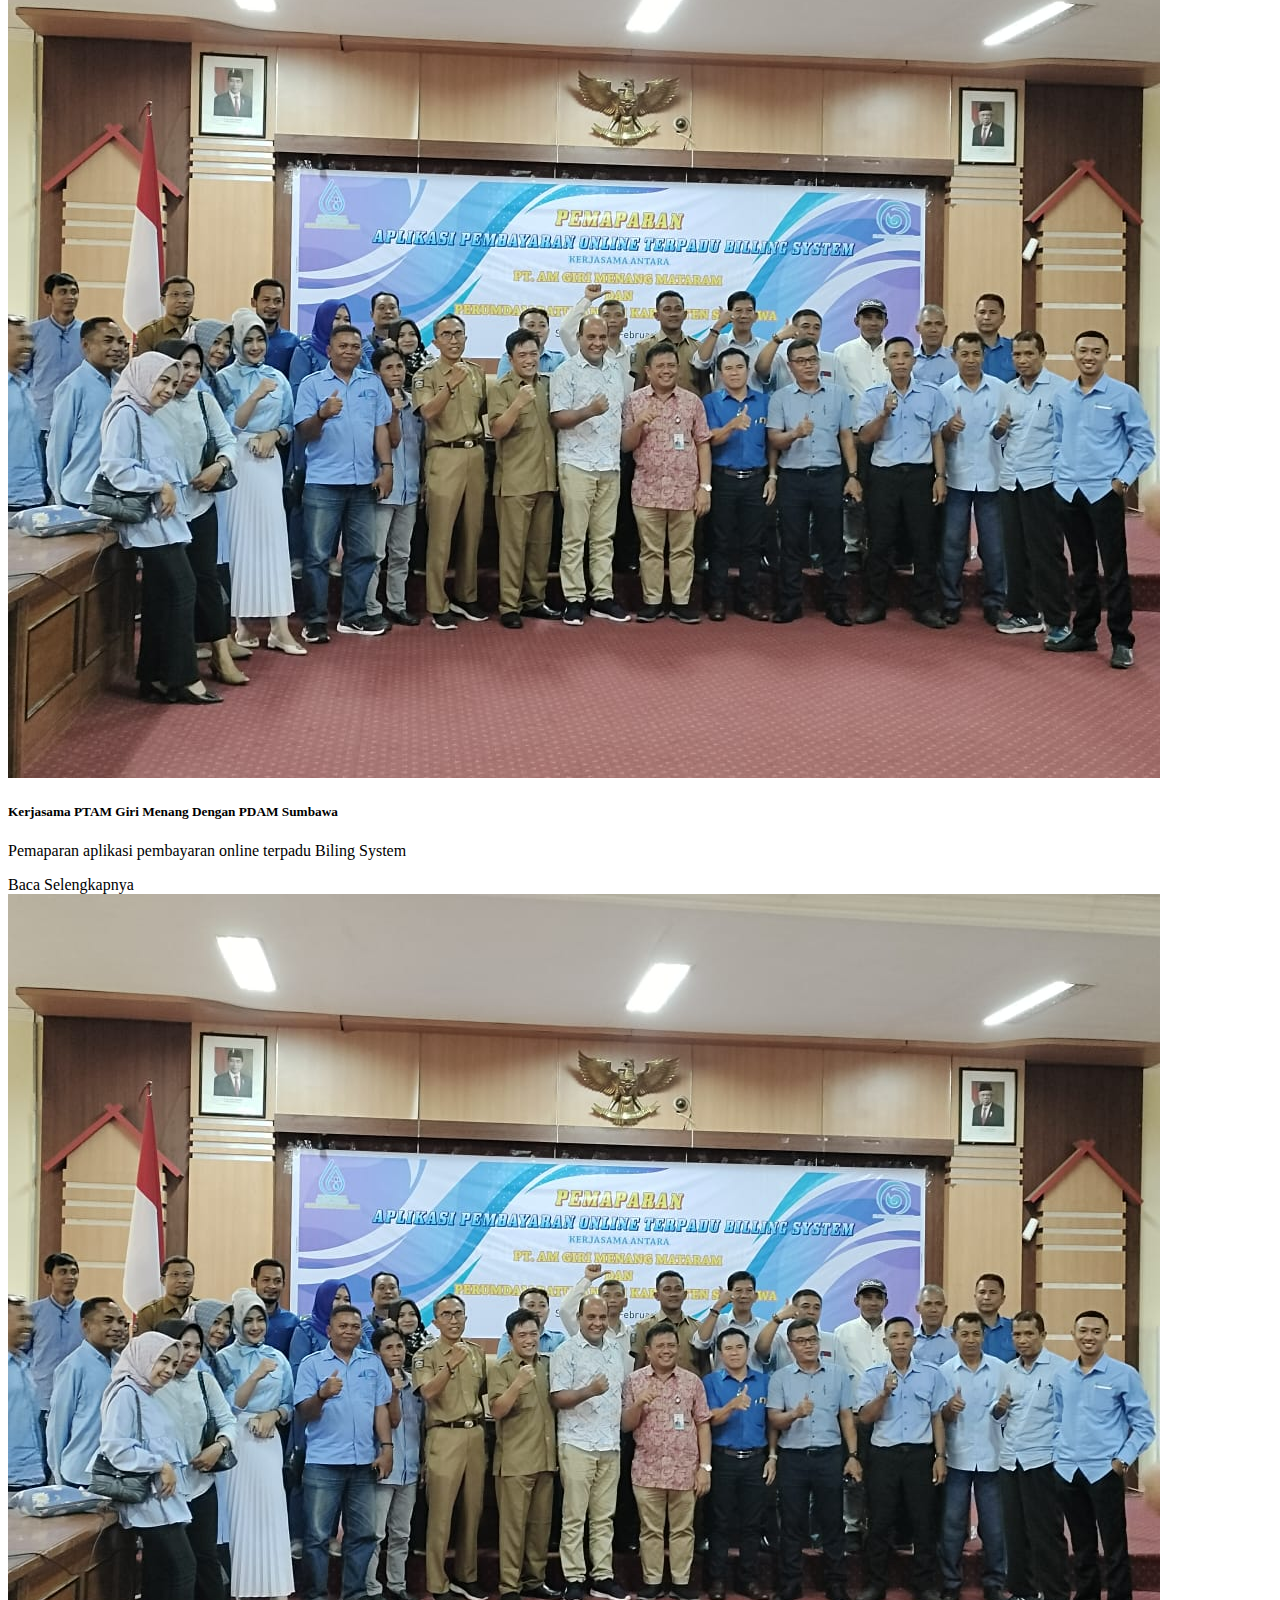
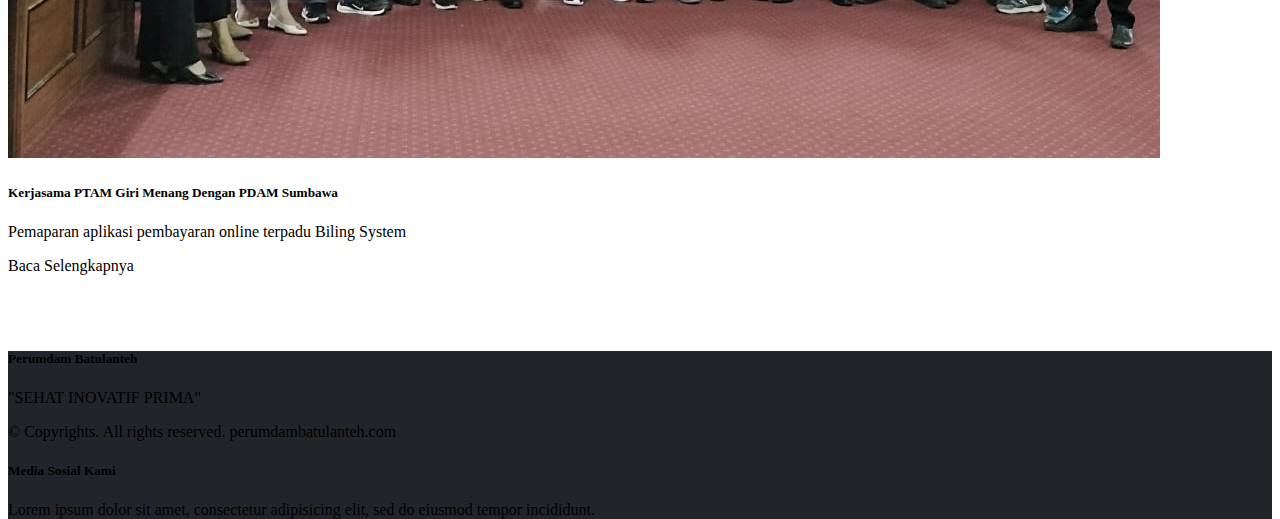
==== commit a9512b6a: "profil update" ====
--- a/index.html
+++ b/index.html
@@ -10,6 +10,7 @@
     <link href="https://cdn.jsdelivr.net/npm/bootstrap@5.0.2/dist/css/bootstrap.min.css" rel="stylesheet"
         integrity="sha384-EVSTQN3/azprG1Anm3QDgpJLIm9Nao0Yz1ztcQTwFspd3yD65VohhpuuCOmLASjC" crossorigin="anonymous">
     <link rel="stylesheet" href="index.css">
+
     <title>Perumdam</title>
 </head>
 
@@ -17,7 +18,7 @@
     <!-- Navbar -->
     <nav class="navbar navbar-expand-lg navbar-light">
         <div class="container">
-            <a class="navbar-brand" href="#"><img src="./images/logoPBL.png" width="250px" height="70px"></a>
+            <a href="/index.html" class=" navbar-brand"><img src="./images/logoPBL.png" width="250px" height="70px"></a>
             <button class="navbar-toggler" type="button" data-bs-toggle="collapse" data-bs-target="#navbarNavDropdown"
                 aria-controls="navbarNavDropdown" aria-expanded="false" aria-label="Toggle navigation">
                 <span class="navbar-toggler-icon"></span>
@@ -34,7 +35,7 @@
                             Profile
                         </a>
                         <ul class="dropdown-menu" aria-labelledby="navbarDropdownMenuLink">
-                            <li><a class="dropdown-item" href="#">Sejarah</a></li>
+                            <li><a class="dropdown-item" href="/profil.html">Sejarah</a></li>
                             <li><a class="dropdown-item" href="#">Struktur Organisasi</a></li>
                             <li><a class="dropdown-item" href="#">Visi Misi</a></li>
                         </ul>
@@ -54,59 +55,7 @@
         </div>
     </nav>
 
-
-
-
-    <div id="carouselExampleCaptions" class="carousel slide" data-bs-ride="carousel">
-        <div class="carousel-indicators">
-            <button type="button" data-bs-target="#carouselExampleCaptions" data-bs-slide-to="0" class="active"
-                aria-current="true" aria-label="Slide 1"></button>
-            <button type="button" data-bs-target="#carouselExampleCaptions" data-bs-slide-to="1"
-                aria-label="Slide 2"></button>
-            <button type="button" data-bs-target="#carouselExampleCaptions" data-bs-slide-to="2"
-                aria-label="Slide 3"></button>
-        </div>
-        <div class="carousel-inner">
-            <div class="carousel-item active">
-                <img src="images/beautiful-cascade-environment-fern.jpg" width="1080px" height="600px"
-                    class="d-block w-100" alt="...">
-                <div class="carousel-caption d-none d-md-block">
-                    <h1>Selamat Datang di PERUMDAM BATULANTEH</h1>
-                    <h1>Kabupaten Sumbawa</h1>
-                    <h4>"SEHAT INOVATIF PRIMA"</h4>
-                </div>
-            </div>
-            <div class="carousel-item">
-                <img src="images/slide1.jpg" width="1080px" height="600px" class="d-block w-100" alt="...">
-                <div class="carousel-caption d-none d-md-block">
-                    <h1>Selamat Datang di PERUMDAM BATULANTEH</h1>
-                    <h1>Kabupaten Sumbawa</h1>
-                    <h4>"SEHAT INOVATIF PRIMA"</h4>
-                </div>
-            </div>
-            <div class="carousel-item">
-                <img src="images/11-LIFE-Seperti-Air-Mengalir1.jpg" width="1080px" height="600px" class="d-block w-100"
-                    alt="...">
-                <div class="carousel-caption d-none d-md-block">
-                    <h1>Selamat Datang di PERUMDAM BATULANTEH</h1>
-                    <h1>Kabupaten Sumbawa</h1>
-                    <h4>"SEHAT INOVATIF PRIMA"</h4>
-                </div>
-            </div>
-        </div>
-        <button class="carousel-control-prev" type="button" data-bs-target="#carouselExampleCaptions"
-            data-bs-slide="prev">
-            <span class="carousel-control-prev-icon" aria-hidden="true"></span>
-            <span class="visually-hidden">Previous</span>
-        </button>
-        <button class="carousel-control-next" type="button" data-bs-target="#carouselExampleCaptions"
-            data-bs-slide="next">
-            <span class="carousel-control-next-icon" aria-hidden="true"></span>
-            <span class="visually-hidden">Next</span>
-        </button>
-    </div>
-
-    <!--Carousel slide
+    <!--Content -->
     <div class="carousel-inner">
         <div class="carousel-item active">
             <img src="images/slide1.jpg" width="1080px" height="600px" class="d-block w-100" alt="...">
@@ -117,7 +66,7 @@
             </div>
         </div>
     </div>
- -->
+
     <!--Berita-->
 
     <br>
@@ -177,71 +126,37 @@
     <br>
     <br>
     <br>
+    <!--Footer-->
 
 
-    <!--Footer-->
     <footer class="w-100 py-4 flex-shrink-0">
         <div class="container py-4">
             <div class="row gy-4 gx-5">
                 <div class="col-lg-4 col-md-6">
-                    <h5 class="h3 text-white">PDAM Batulanteh</h5>
-                    <p class="small text-muted">Sehat, Inovatif, Prima</p>
-                    <p class="small text-muted mb-0"><a class="text-primary"
-                            href="https://goo.gl/maps/9kDGJCVR33XqoNvs5">Lokasi Kantor Pusat</a></p>
+                    <h5 class="h3 text-white">Perumdam Batulanteh</h5>
+                    <p class="small text-muted">"SEHAT INOVATIF PRIMA"</p>
                     <p class="small text-muted mb-0">&copy; Copyrights. All rights reserved. <a class="text-primary"
-                            href="#">IT PDAM Batulanteh</a></p>
+                            href="#">perumdambatulanteh.com</a></p>
                 </div>
-
-                <!--quik link-->
-                <div class="col-lg-2 col-md-6">
-                    <h5 class="text-white mb-3">Whatsapp</h5>
-                    <ul class="list-unstyled text-muted">
-                        <a href="https://wa.me/+6281339503202" target="_blank">
-                            <img src="https://www.freepnglogos.com/uploads/whatsapp-png-logo-1.png" alt="rajasua"
-                                width="40px" height="40px">
-                        </a>
-                        <p>0813-3950-3202</p>
-                    </ul>
-                </div>
-                <div class="col-lg-2 col-md-6">
-                    <h5 class="text-white mb-3">Email</h5>
-                    <ul class="list-unstyled text-muted">
-                        <a href="mailto:pdam.sumbawa@yahoo.com" target="_blank">
-                            <img src="https://www.freepnglogos.com/uploads/email-png/email-messages-icon-16.png"
-                                alt="rajasua" width="40px" height="40px">
-                        </a>
-                        <p>pdam.sumbawa@yahoo.com</p>
-                    </ul>
-                </div>
-
-
                 <div class="col-lg-4 col-md-6">
-                    <h5 class="text-white mb-3">Follow Sosial Media Kami</h5>
-                    <section class="mb-4">
-                        <!-- Facebook -->
-                        <a href="https://www.facebook.com/rhaden.brighita" target="_blank">
-                            <img src="https://upload.wikimedia.org/wikipedia/commons/thumb/5/51/Facebook_f_logo_%282019%29.svg/2048px-Facebook_f_logo_%282019%29.svg.png"
-                                alt="rajasua" width="40px" height="40px">
-                        </a>
-
-                        <!-- Ig-->
-                        <a href="https://www.instagram.com/perumdam_batulanteh/" target="_blank">
-                            <img src="https://upload.wikimedia.org/wikipedia/commons/thumb/a/a5/Instagram_icon.png/2048px-Instagram_icon.png"
-                                alt="rajasua" width="40px" height="40px">
-                        </a>
-                    </section>
+                    <h5 class="text-white mb-3">Media Sosial Kami</h5>
+                    <p class="small text-muted">Lorem ipsum dolor sit amet, consectetur adipisicing elit, sed do eiusmod
+                        tempor incididunt.</p>
 
                 </div>
             </div>
         </div>
     </footer>
+    </div>
 
 
-    <script src="index.js"></script>
+
+
     <script src="https://cdn.jsdelivr.net/npm/bootstrap@5.0.2/dist/js/bootstrap.bundle.min.js"
         integrity="sha384-MrcW6ZMFYlzcLA8Nl+NtUVF0sA7MsXsP1UyJoMp4YLEuNSfAP+JcXn/tWtIaxVXM" crossorigin="anonymous">
     </script>
-    <script src="https://kit.fontawesome.com/025d3fc6c9.js" crossorigin="anonymous"></script>
 </body>
 
+</html>
+
 </html>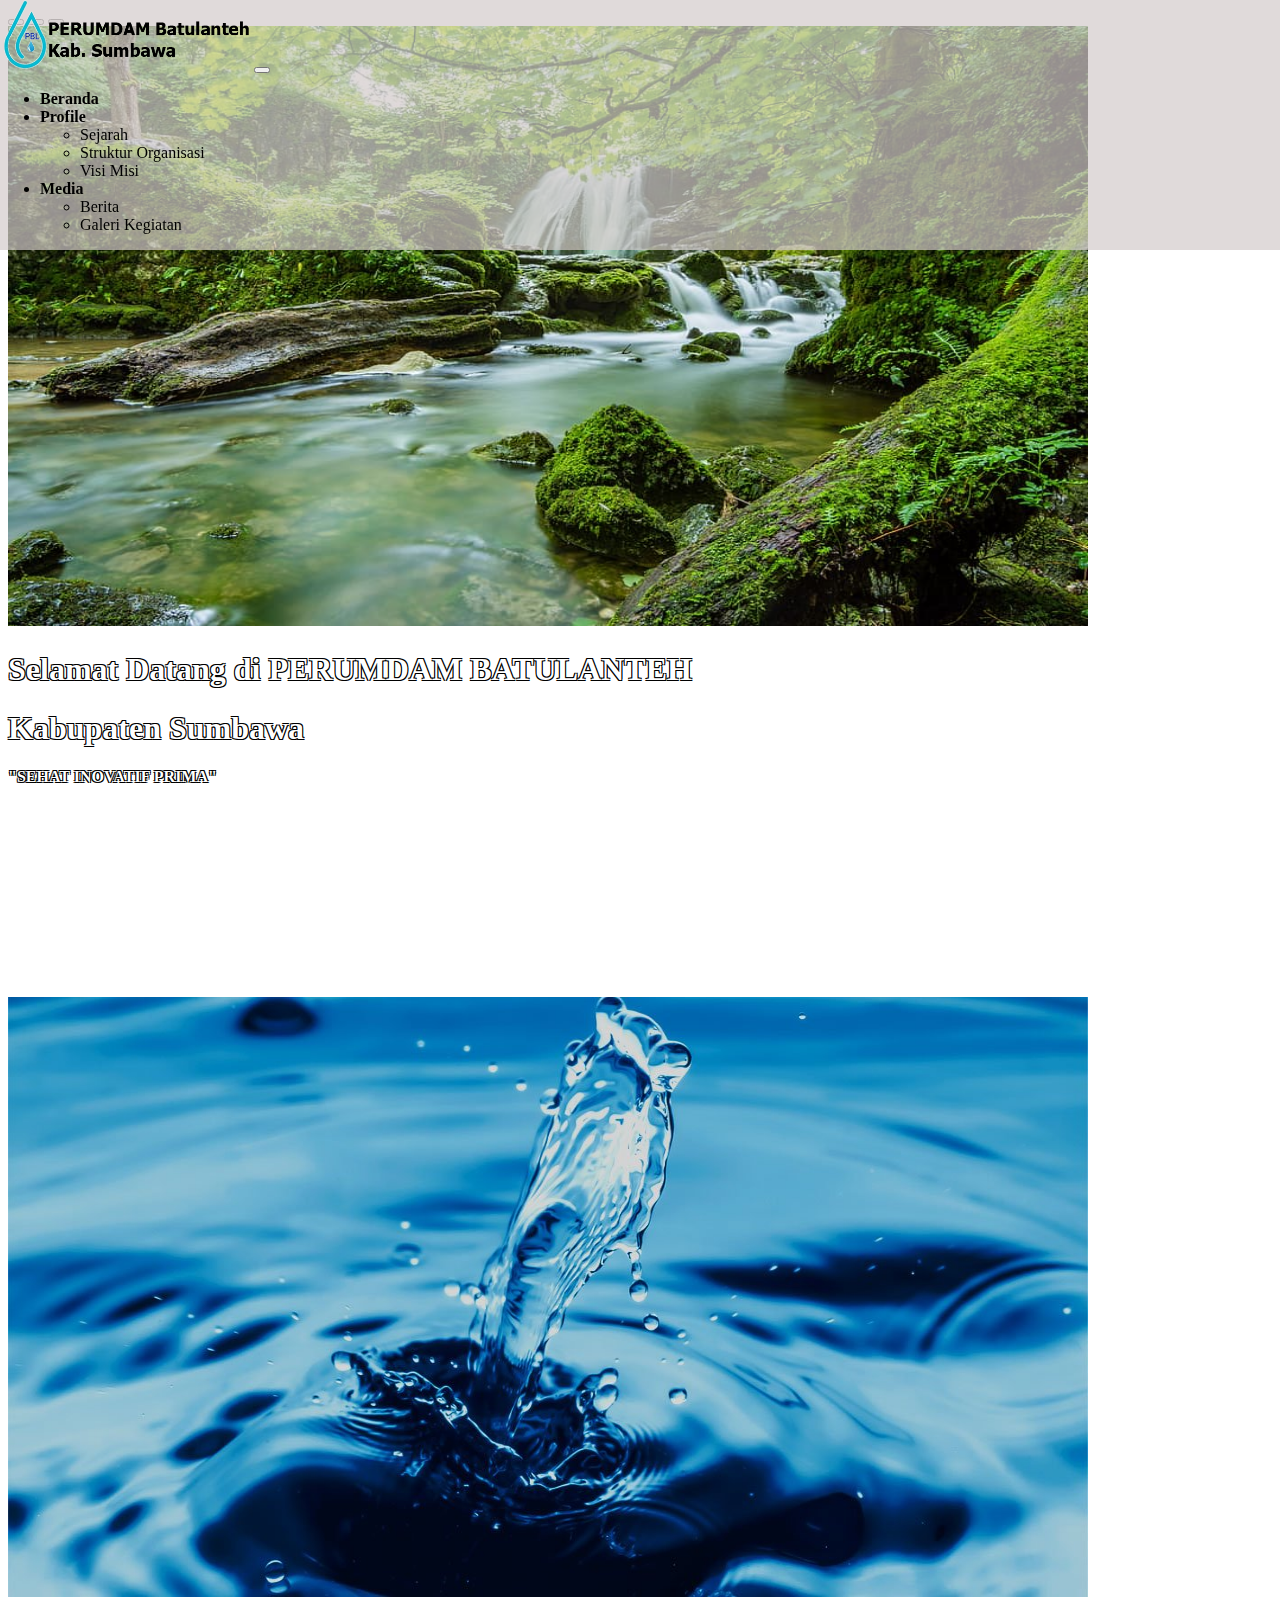
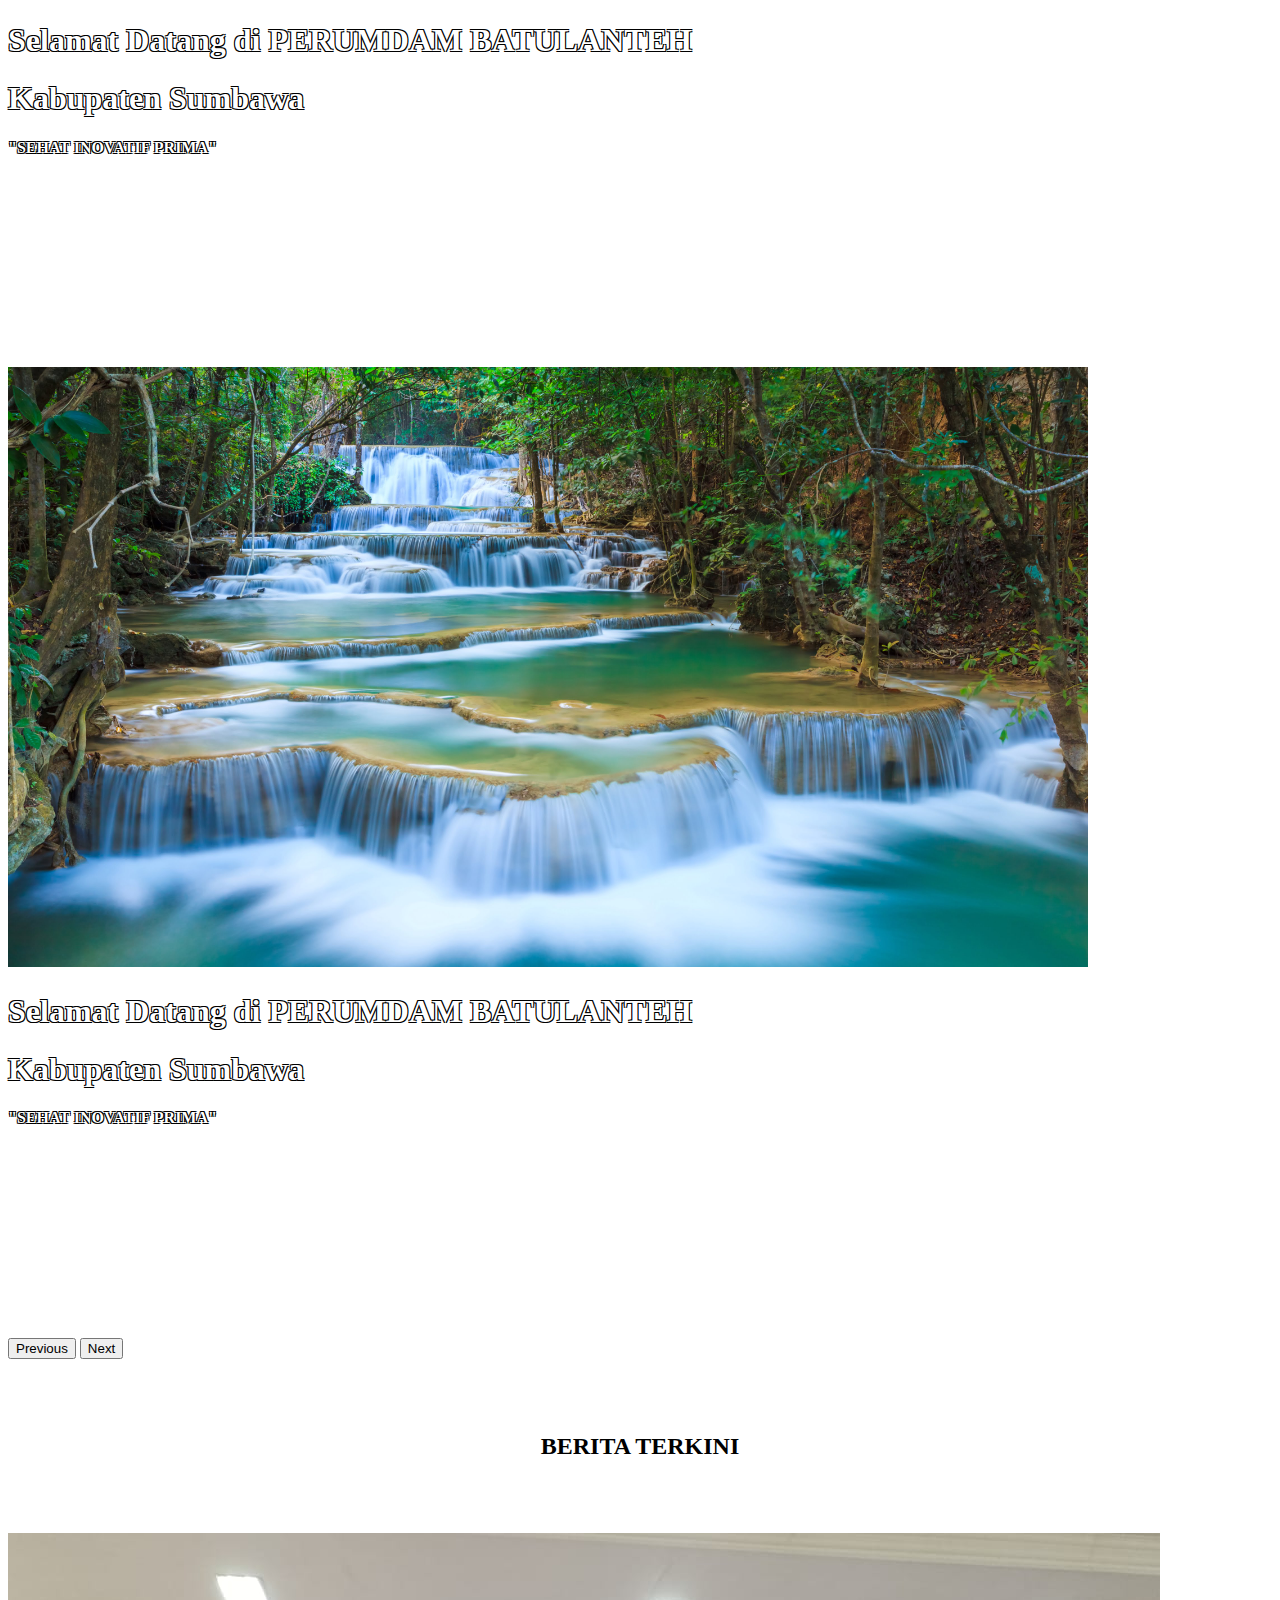
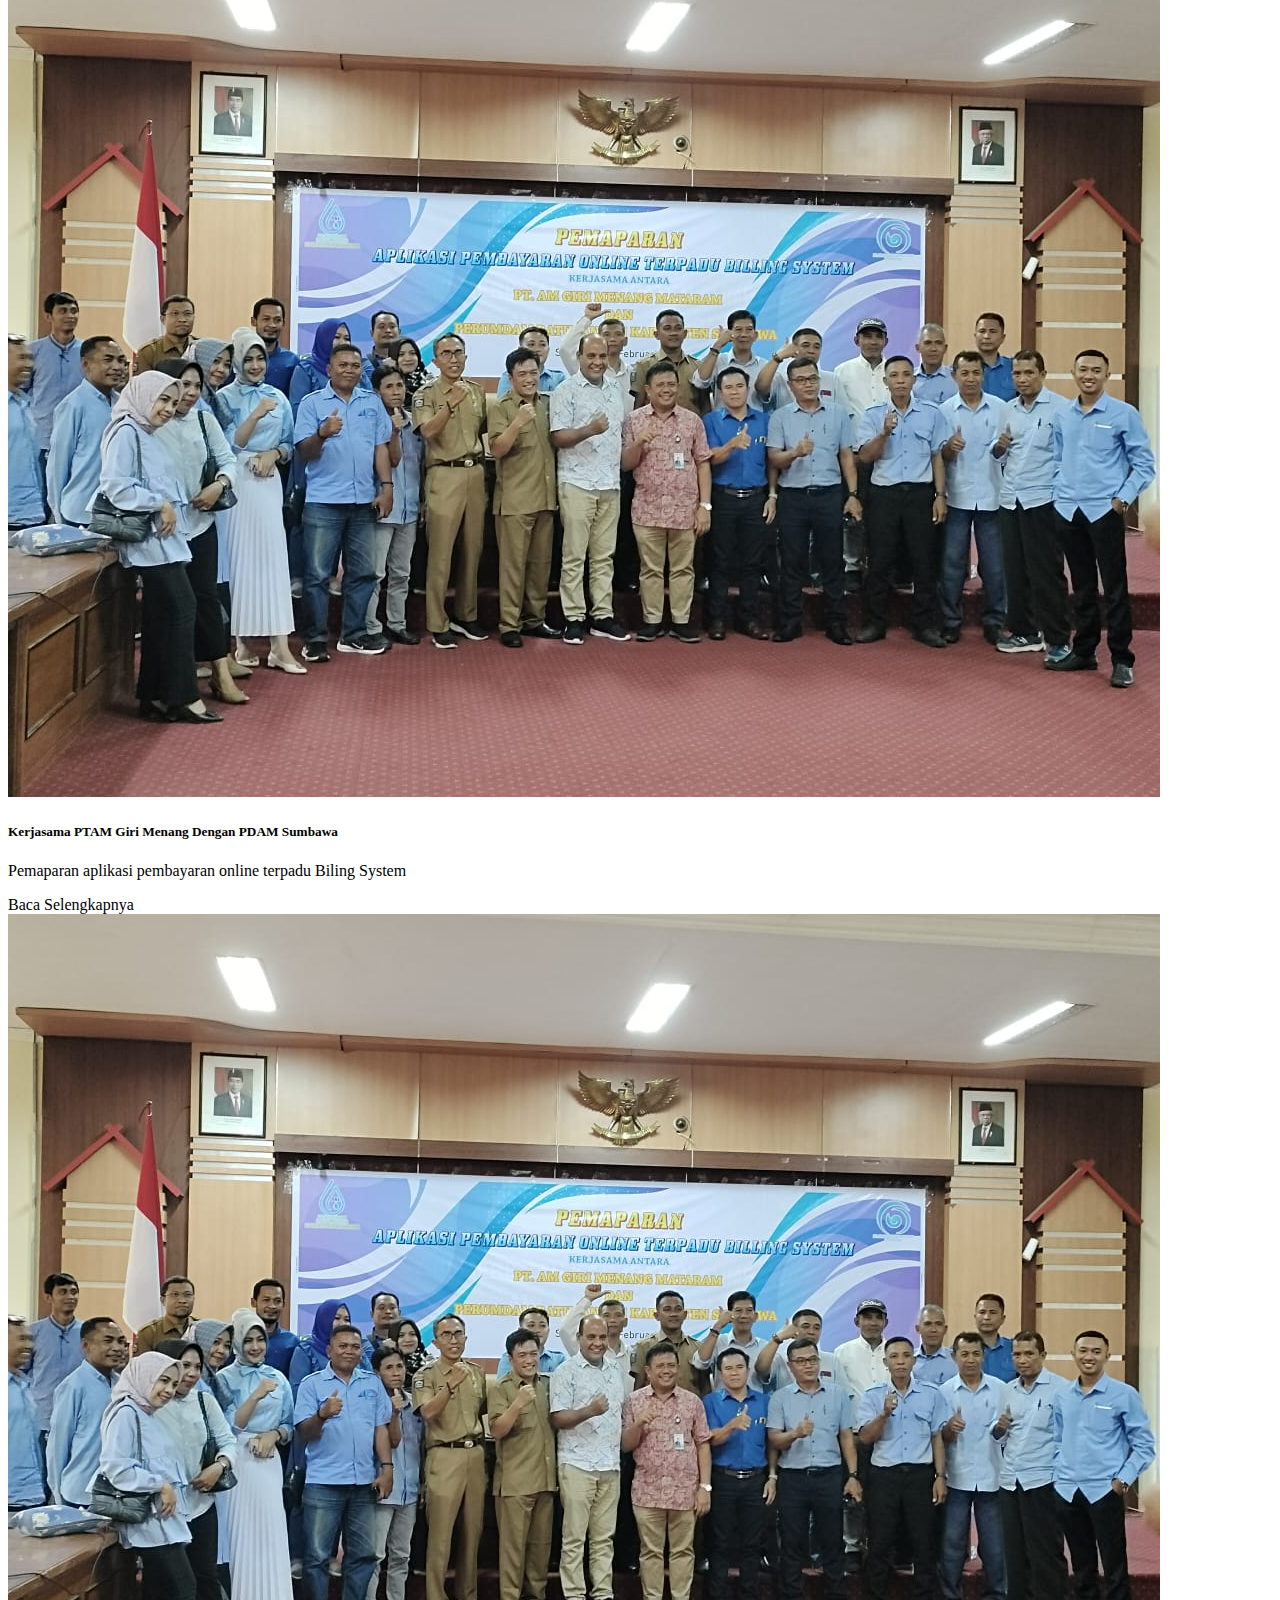
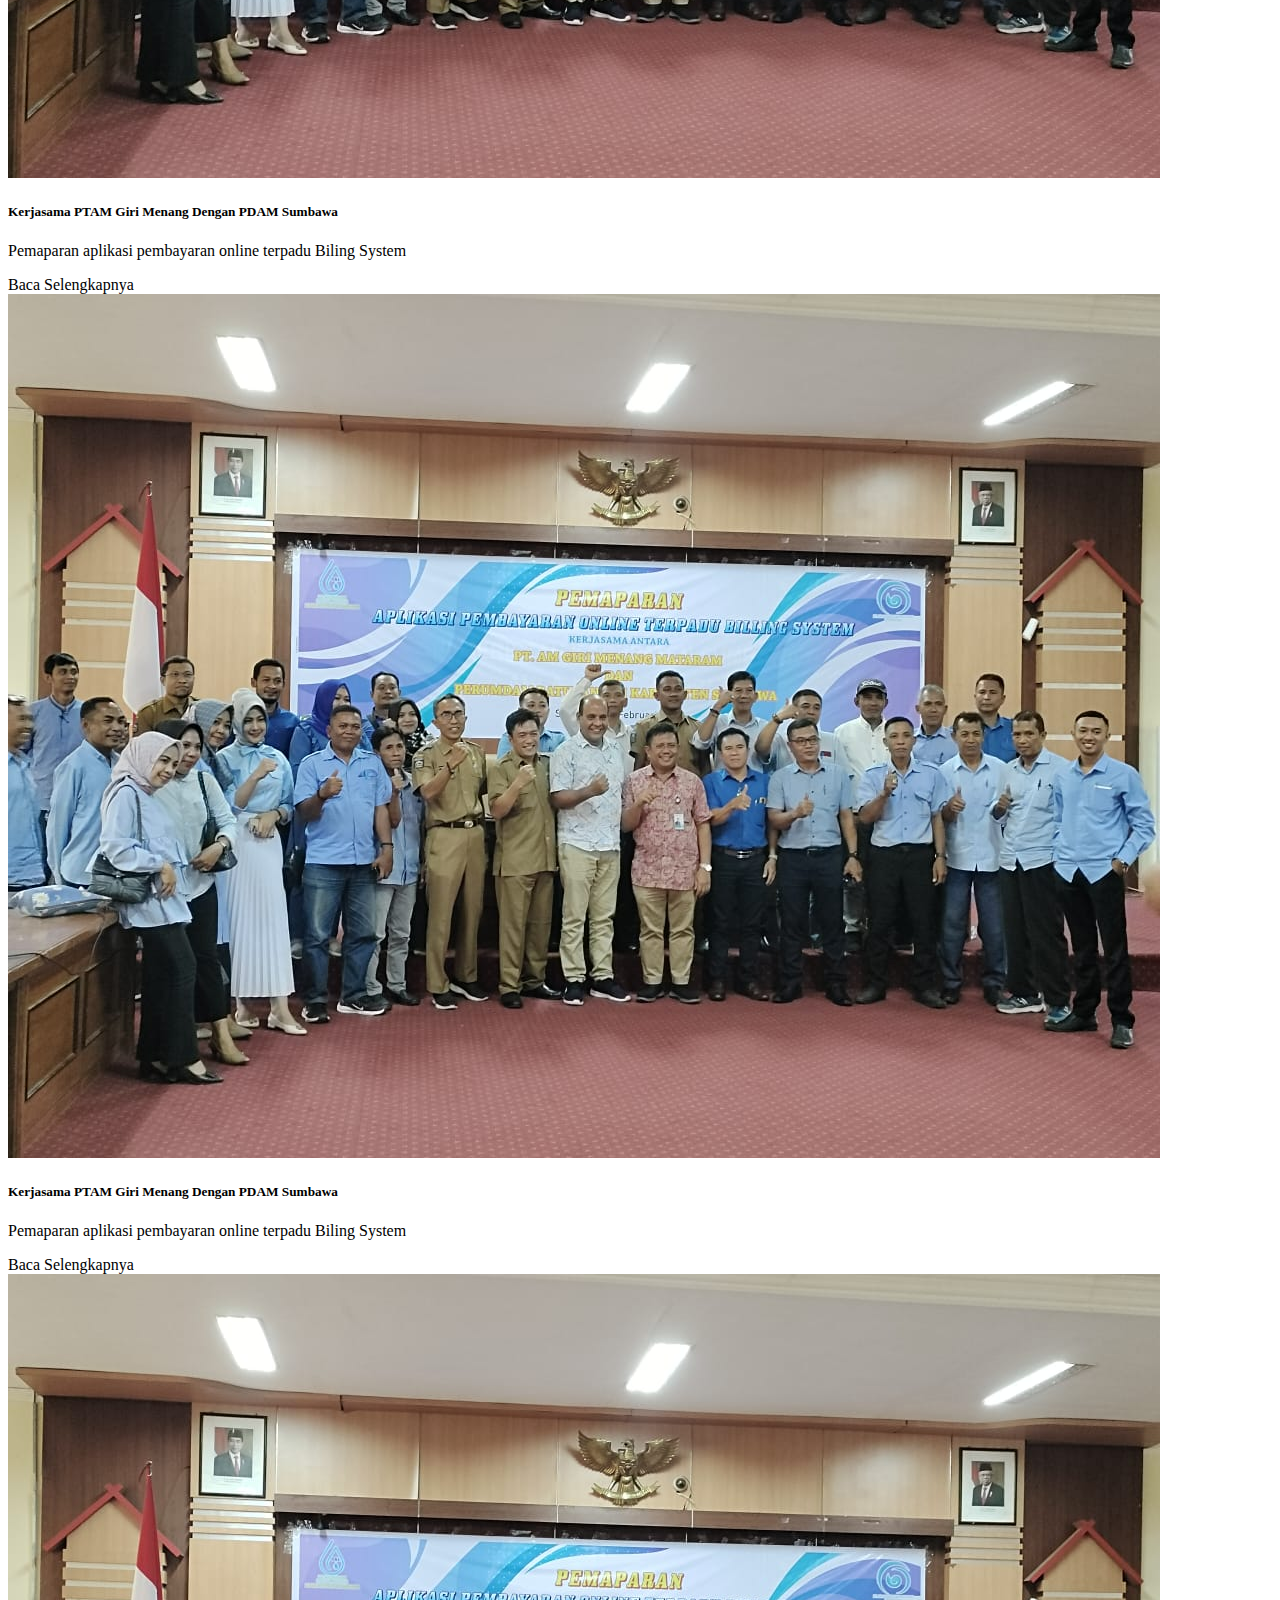
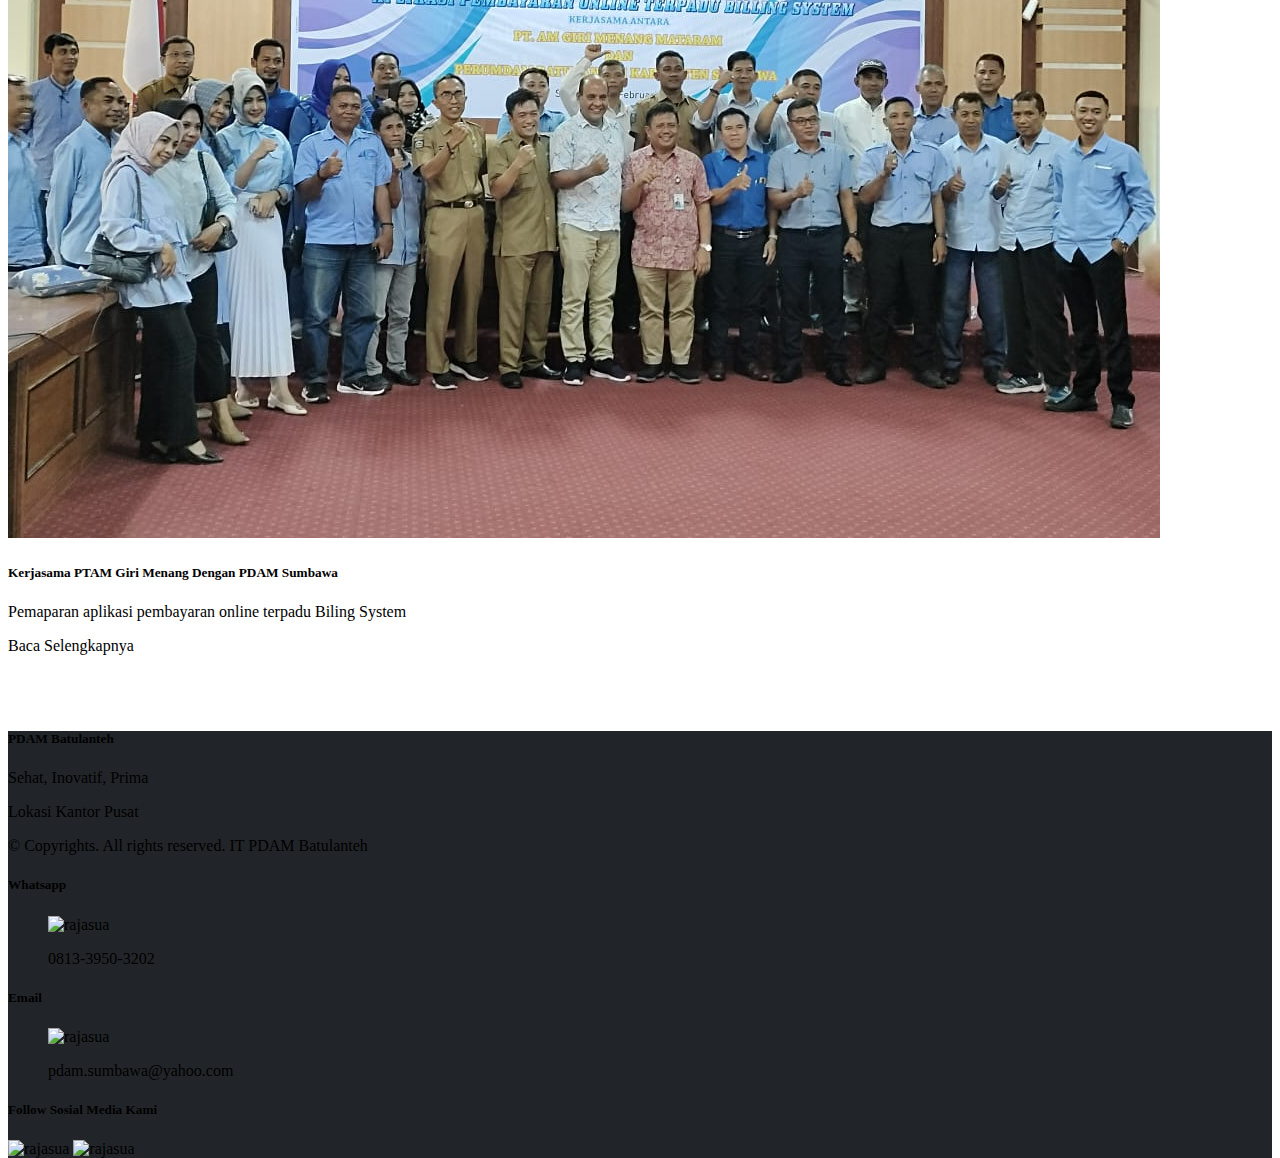
==== commit cb953fe1: "Merge branch 'footer' of github.com:Dandyndot29/project-website-barulanteh into derry" ====
--- a/index.html
+++ b/index.html
@@ -10,7 +10,6 @@
     <link href="https://cdn.jsdelivr.net/npm/bootstrap@5.0.2/dist/css/bootstrap.min.css" rel="stylesheet"
         integrity="sha384-EVSTQN3/azprG1Anm3QDgpJLIm9Nao0Yz1ztcQTwFspd3yD65VohhpuuCOmLASjC" crossorigin="anonymous">
     <link rel="stylesheet" href="index.css">
-
     <title>Perumdam</title>
 </head>
 
@@ -55,7 +54,59 @@
         </div>
     </nav>
 
-    <!--Content -->
+
+
+
+    <div id="carouselExampleCaptions" class="carousel slide" data-bs-ride="carousel">
+        <div class="carousel-indicators">
+            <button type="button" data-bs-target="#carouselExampleCaptions" data-bs-slide-to="0" class="active"
+                aria-current="true" aria-label="Slide 1"></button>
+            <button type="button" data-bs-target="#carouselExampleCaptions" data-bs-slide-to="1"
+                aria-label="Slide 2"></button>
+            <button type="button" data-bs-target="#carouselExampleCaptions" data-bs-slide-to="2"
+                aria-label="Slide 3"></button>
+        </div>
+        <div class="carousel-inner">
+            <div class="carousel-item active">
+                <img src="images/beautiful-cascade-environment-fern.jpg" width="1080px" height="600px"
+                    class="d-block w-100" alt="...">
+                <div class="carousel-caption d-none d-md-block">
+                    <h1>Selamat Datang di PERUMDAM BATULANTEH</h1>
+                    <h1>Kabupaten Sumbawa</h1>
+                    <h4>"SEHAT INOVATIF PRIMA"</h4>
+                </div>
+            </div>
+            <div class="carousel-item">
+                <img src="images/slide1.jpg" width="1080px" height="600px" class="d-block w-100" alt="...">
+                <div class="carousel-caption d-none d-md-block">
+                    <h1>Selamat Datang di PERUMDAM BATULANTEH</h1>
+                    <h1>Kabupaten Sumbawa</h1>
+                    <h4>"SEHAT INOVATIF PRIMA"</h4>
+                </div>
+            </div>
+            <div class="carousel-item">
+                <img src="images/11-LIFE-Seperti-Air-Mengalir1.jpg" width="1080px" height="600px" class="d-block w-100"
+                    alt="...">
+                <div class="carousel-caption d-none d-md-block">
+                    <h1>Selamat Datang di PERUMDAM BATULANTEH</h1>
+                    <h1>Kabupaten Sumbawa</h1>
+                    <h4>"SEHAT INOVATIF PRIMA"</h4>
+                </div>
+            </div>
+        </div>
+        <button class="carousel-control-prev" type="button" data-bs-target="#carouselExampleCaptions"
+            data-bs-slide="prev">
+            <span class="carousel-control-prev-icon" aria-hidden="true"></span>
+            <span class="visually-hidden">Previous</span>
+        </button>
+        <button class="carousel-control-next" type="button" data-bs-target="#carouselExampleCaptions"
+            data-bs-slide="next">
+            <span class="carousel-control-next-icon" aria-hidden="true"></span>
+            <span class="visually-hidden">Next</span>
+        </button>
+    </div>
+
+    <!--Carousel slide
     <div class="carousel-inner">
         <div class="carousel-item active">
             <img src="images/slide1.jpg" width="1080px" height="600px" class="d-block w-100" alt="...">
@@ -66,7 +117,7 @@
             </div>
         </div>
     </div>
-
+ -->
     <!--Berita-->
 
     <br>
@@ -126,37 +177,71 @@
     <br>
     <br>
     <br>
+
+
     <!--Footer-->
-
-
     <footer class="w-100 py-4 flex-shrink-0">
         <div class="container py-4">
             <div class="row gy-4 gx-5">
                 <div class="col-lg-4 col-md-6">
-                    <h5 class="h3 text-white">Perumdam Batulanteh</h5>
-                    <p class="small text-muted">"SEHAT INOVATIF PRIMA"</p>
+                    <h5 class="h3 text-white">PDAM Batulanteh</h5>
+                    <p class="small text-muted">Sehat, Inovatif, Prima</p>
+                    <p class="small text-muted mb-0"><a class="text-primary"
+                            href="https://goo.gl/maps/9kDGJCVR33XqoNvs5">Lokasi Kantor Pusat</a></p>
                     <p class="small text-muted mb-0">&copy; Copyrights. All rights reserved. <a class="text-primary"
-                            href="#">perumdambatulanteh.com</a></p>
-                </div>
+                            href="#">IT PDAM Batulanteh</a></p>
+                </div>
+
+                <!--quik link-->
+                <div class="col-lg-2 col-md-6">
+                    <h5 class="text-white mb-3">Whatsapp</h5>
+                    <ul class="list-unstyled text-muted">
+                        <a href="https://wa.me/+6281339503202" target="_blank">
+                            <img src="https://www.freepnglogos.com/uploads/whatsapp-png-logo-1.png" alt="rajasua"
+                                width="40px" height="40px">
+                        </a>
+                        <p>0813-3950-3202</p>
+                    </ul>
+                </div>
+                <div class="col-lg-2 col-md-6">
+                    <h5 class="text-white mb-3">Email</h5>
+                    <ul class="list-unstyled text-muted">
+                        <a href="mailto:pdam.sumbawa@yahoo.com" target="_blank">
+                            <img src="https://www.freepnglogos.com/uploads/email-png/email-messages-icon-16.png"
+                                alt="rajasua" width="40px" height="40px">
+                        </a>
+                        <p>pdam.sumbawa@yahoo.com</p>
+                    </ul>
+                </div>
+
+
                 <div class="col-lg-4 col-md-6">
-                    <h5 class="text-white mb-3">Media Sosial Kami</h5>
-                    <p class="small text-muted">Lorem ipsum dolor sit amet, consectetur adipisicing elit, sed do eiusmod
-                        tempor incididunt.</p>
+                    <h5 class="text-white mb-3">Follow Sosial Media Kami</h5>
+                    <section class="mb-4">
+                        <!-- Facebook -->
+                        <a href="https://www.facebook.com/rhaden.brighita" target="_blank">
+                            <img src="https://upload.wikimedia.org/wikipedia/commons/thumb/5/51/Facebook_f_logo_%282019%29.svg/2048px-Facebook_f_logo_%282019%29.svg.png"
+                                alt="rajasua" width="40px" height="40px">
+                        </a>
+
+                        <!-- Ig-->
+                        <a href="https://www.instagram.com/perumdam_batulanteh/" target="_blank">
+                            <img src="https://upload.wikimedia.org/wikipedia/commons/thumb/a/a5/Instagram_icon.png/2048px-Instagram_icon.png"
+                                alt="rajasua" width="40px" height="40px">
+                        </a>
+                    </section>
 
                 </div>
             </div>
         </div>
     </footer>
-    </div>
-
-
-
-
+
+
+    <script src="index.js"></script>
     <script src="https://cdn.jsdelivr.net/npm/bootstrap@5.0.2/dist/js/bootstrap.bundle.min.js"
         integrity="sha384-MrcW6ZMFYlzcLA8Nl+NtUVF0sA7MsXsP1UyJoMp4YLEuNSfAP+JcXn/tWtIaxVXM" crossorigin="anonymous">
     </script>
+    <script src="https://kit.fontawesome.com/025d3fc6c9.js" crossorigin="anonymous"></script>
 </body>
 
-</html>
-
 </html>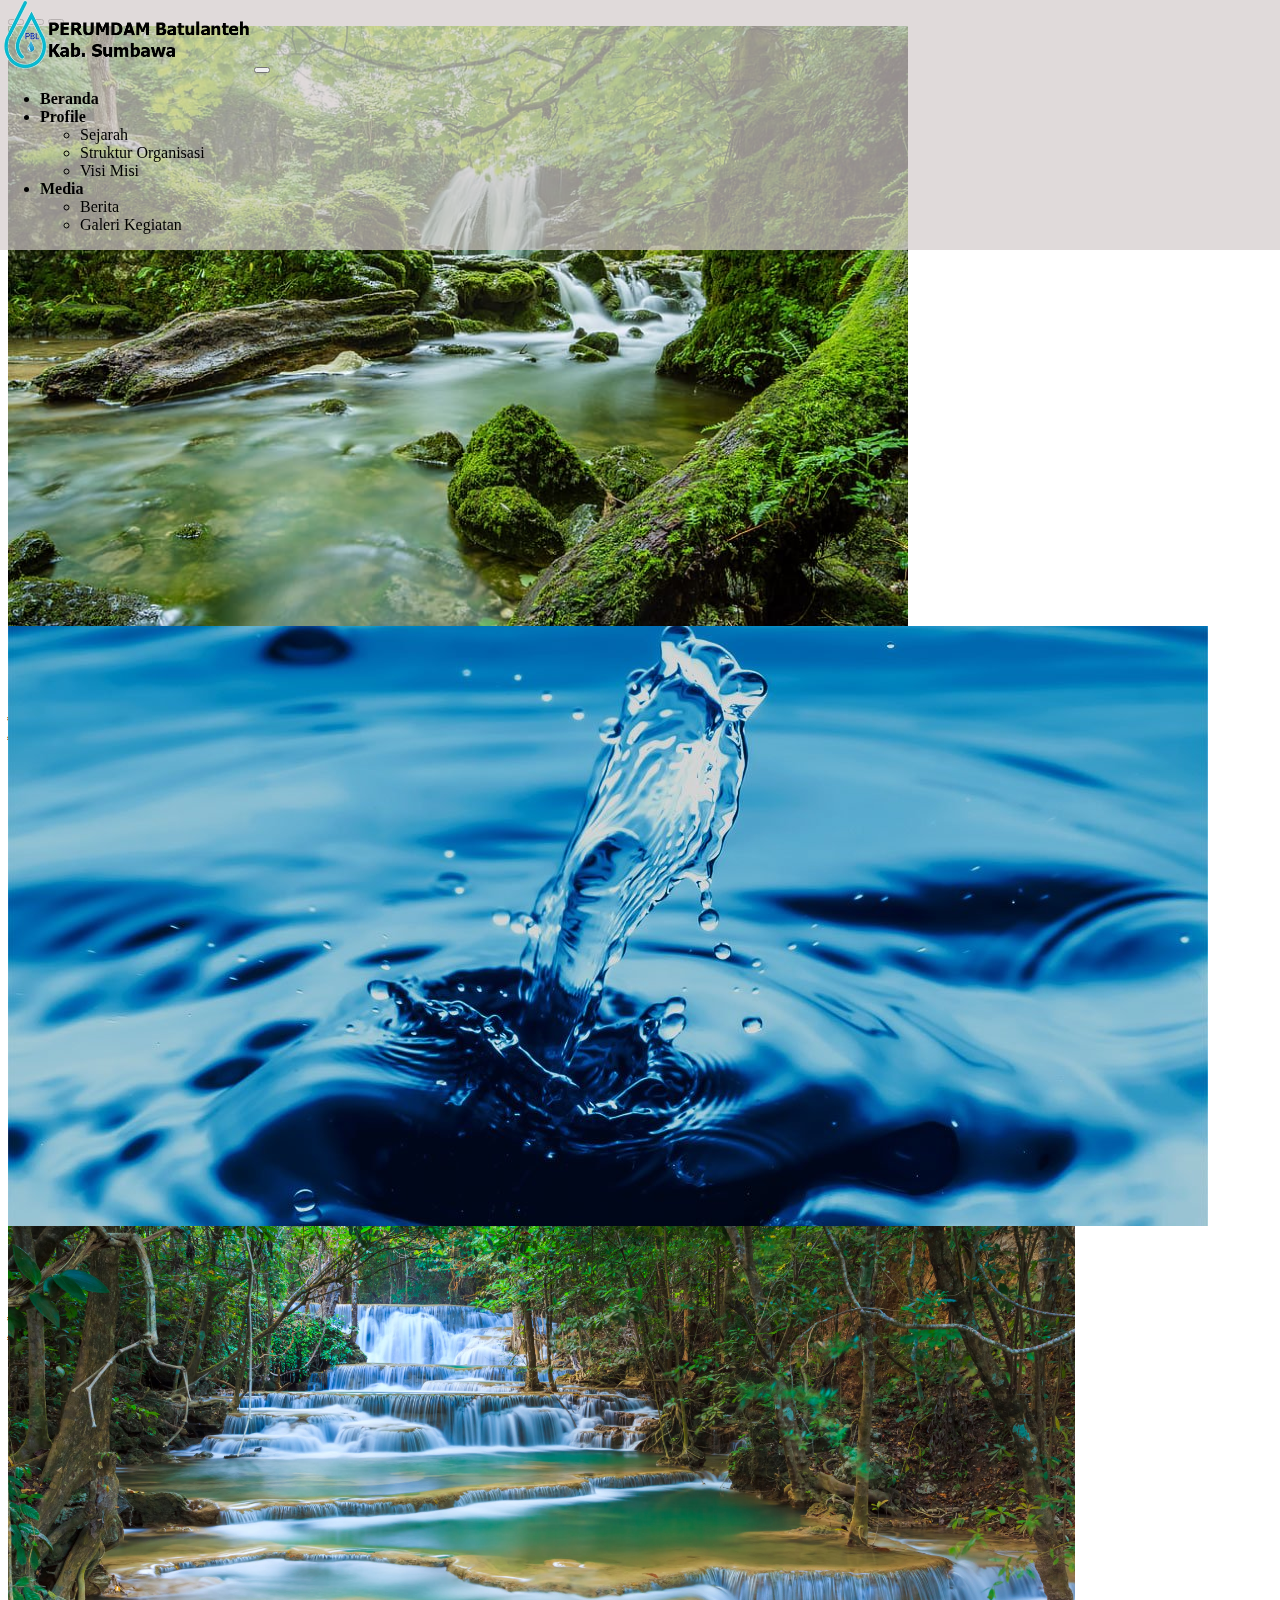
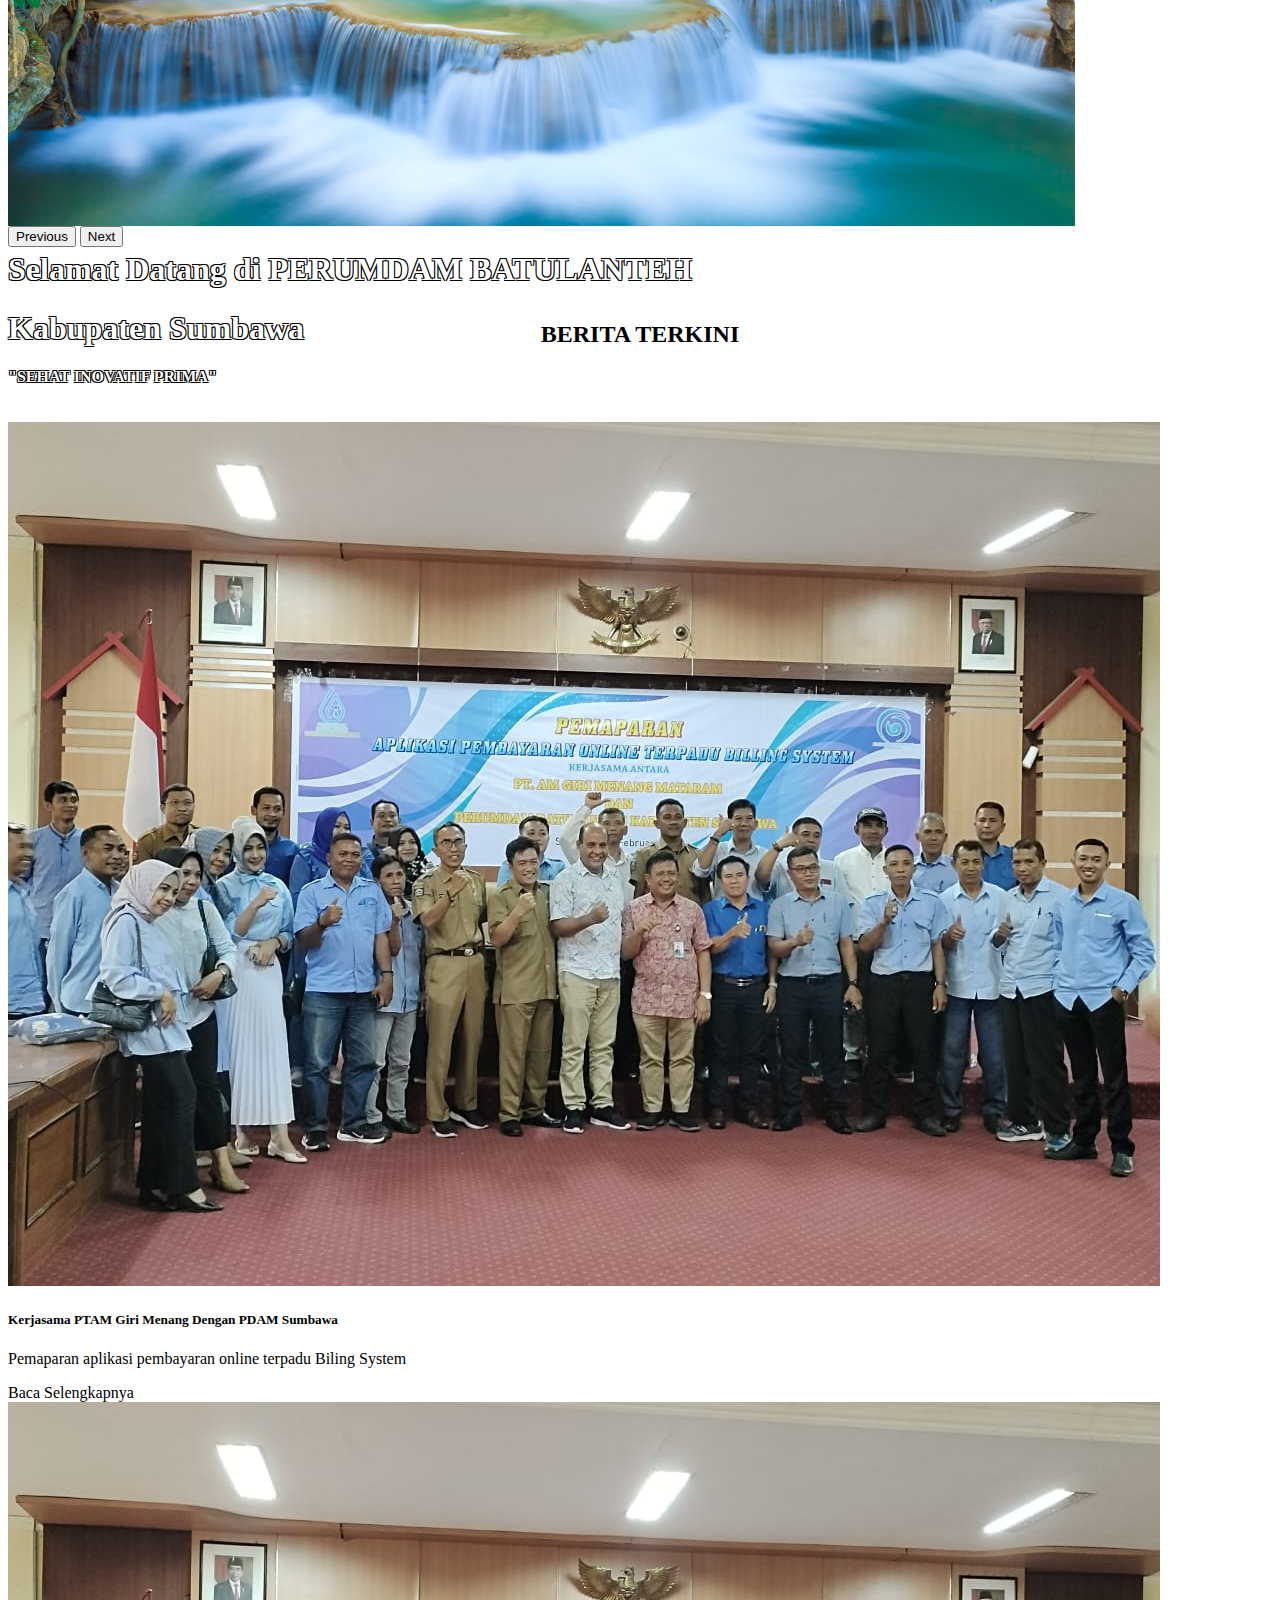
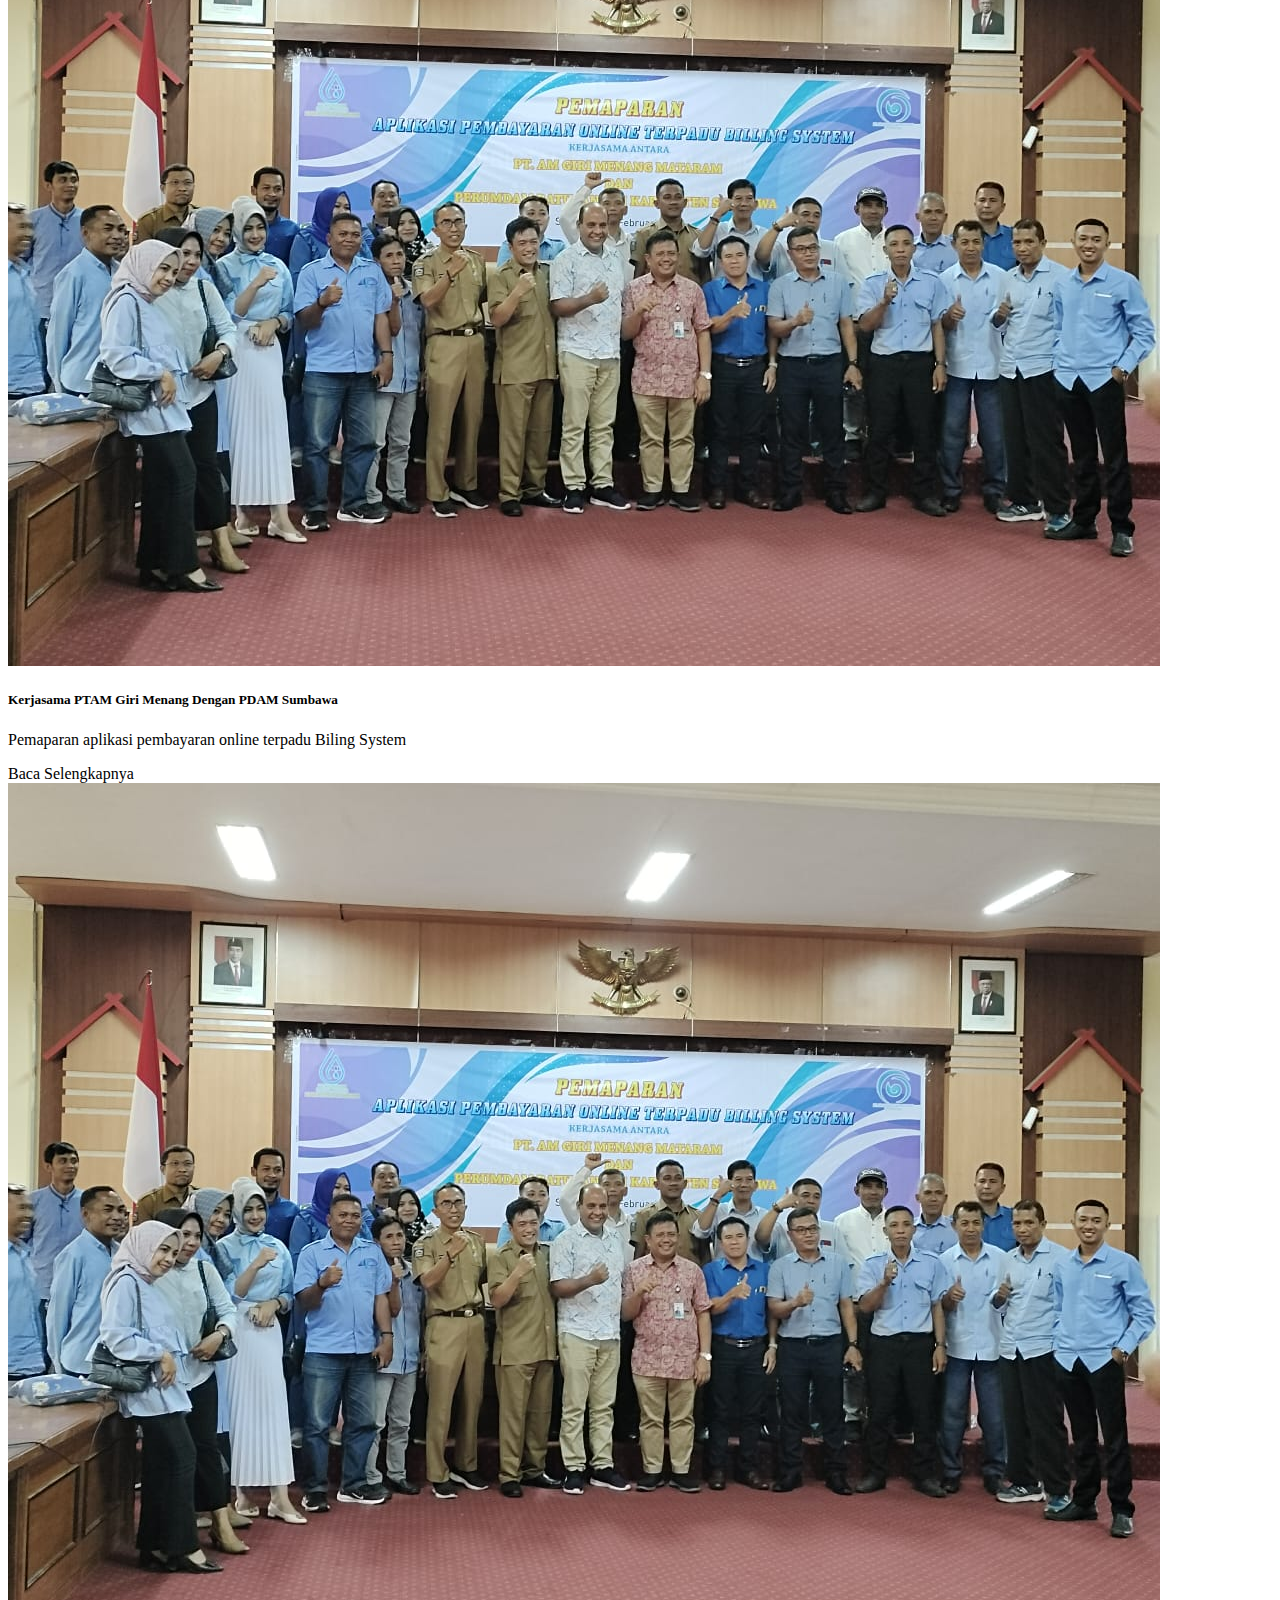
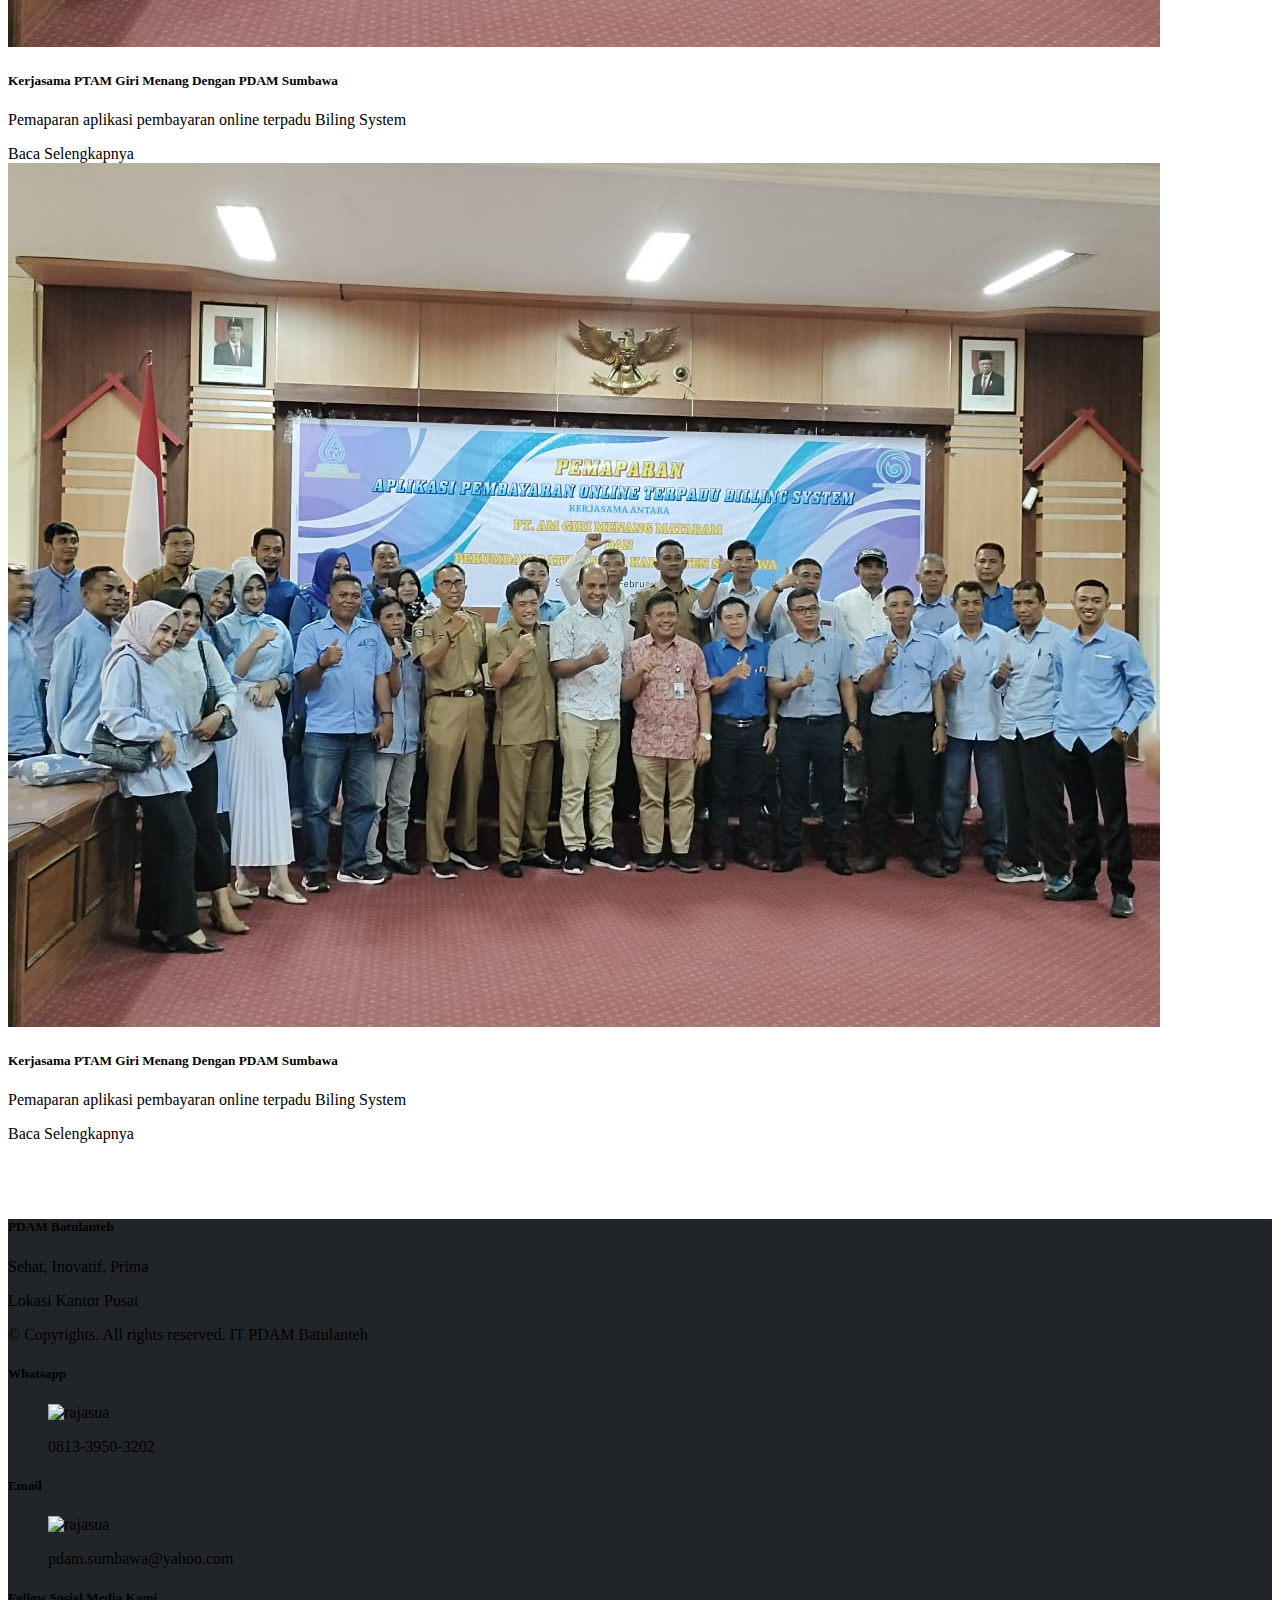
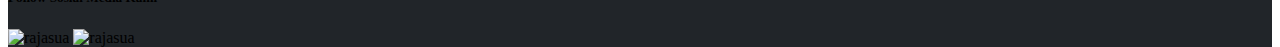
==== commit df076dbe: "editresponsive" ====
--- a/index.html
+++ b/index.html
@@ -17,7 +17,7 @@
     <!-- Navbar -->
     <nav class="navbar navbar-expand-lg navbar-light">
         <div class="container">
-            <a href="/index.html" class=" navbar-brand"><img src="./images/logoPBL.png" width="250px" height="70px"></a>
+            <a class="navbar-brand" href="#"><img src="./images/logoPBL.png" width="250px" height="70px"></a>
             <button class="navbar-toggler" type="button" data-bs-toggle="collapse" data-bs-target="#navbarNavDropdown"
                 aria-controls="navbarNavDropdown" aria-expanded="false" aria-label="Toggle navigation">
                 <span class="navbar-toggler-icon"></span>
@@ -34,7 +34,7 @@
                             Profile
                         </a>
                         <ul class="dropdown-menu" aria-labelledby="navbarDropdownMenuLink">
-                            <li><a class="dropdown-item" href="/profil.html">Sejarah</a></li>
+                            <li><a class="dropdown-item" href="#">Sejarah</a></li>
                             <li><a class="dropdown-item" href="#">Struktur Organisasi</a></li>
                             <li><a class="dropdown-item" href="#">Visi Misi</a></li>
                         </ul>
@@ -67,26 +67,24 @@
                 aria-label="Slide 3"></button>
         </div>
         <div class="carousel-inner">
-            <div class="carousel-item active">
-                <img src="images/beautiful-cascade-environment-fern.jpg" width="1080px" height="600px"
-                    class="d-block w-100" alt="...">
+            <div class="carousel-item active c-item">
+                <img src="images/beautiful-cascade-environment-fern.jpg" class="d-block w-100 c-img" alt="slide1">
                 <div class="carousel-caption d-none d-md-block">
                     <h1>Selamat Datang di PERUMDAM BATULANTEH</h1>
                     <h1>Kabupaten Sumbawa</h1>
                     <h4>"SEHAT INOVATIF PRIMA"</h4>
                 </div>
             </div>
-            <div class="carousel-item">
-                <img src="images/slide1.jpg" width="1080px" height="600px" class="d-block w-100" alt="...">
+            <div class="carousel-item c-item">
+                <img src="images/slide1.jpg" class="d-block w-100 c-img" alt="slide2">
                 <div class="carousel-caption d-none d-md-block">
                     <h1>Selamat Datang di PERUMDAM BATULANTEH</h1>
                     <h1>Kabupaten Sumbawa</h1>
                     <h4>"SEHAT INOVATIF PRIMA"</h4>
                 </div>
             </div>
-            <div class="carousel-item">
-                <img src="images/11-LIFE-Seperti-Air-Mengalir1.jpg" width="1080px" height="600px" class="d-block w-100"
-                    alt="...">
+            <div class="carousel-item c-item">
+                <img src="images/11-LIFE-Seperti-Air-Mengalir1.jpg" class="d-block w-100 c-img" alt="slide3">
                 <div class="carousel-caption d-none d-md-block">
                     <h1>Selamat Datang di PERUMDAM BATULANTEH</h1>
                     <h1>Kabupaten Sumbawa</h1>
--- a/index.css
+++ b/index.css
@@ -13,6 +13,16 @@
 
 .nav-item {
     margin-right: 1cm;
+}
+
+
+.c-item {
+    height: 600px;
+}
+
+.c-img {
+    height: 100%;
+    object-fit: cover;
 }
 
 
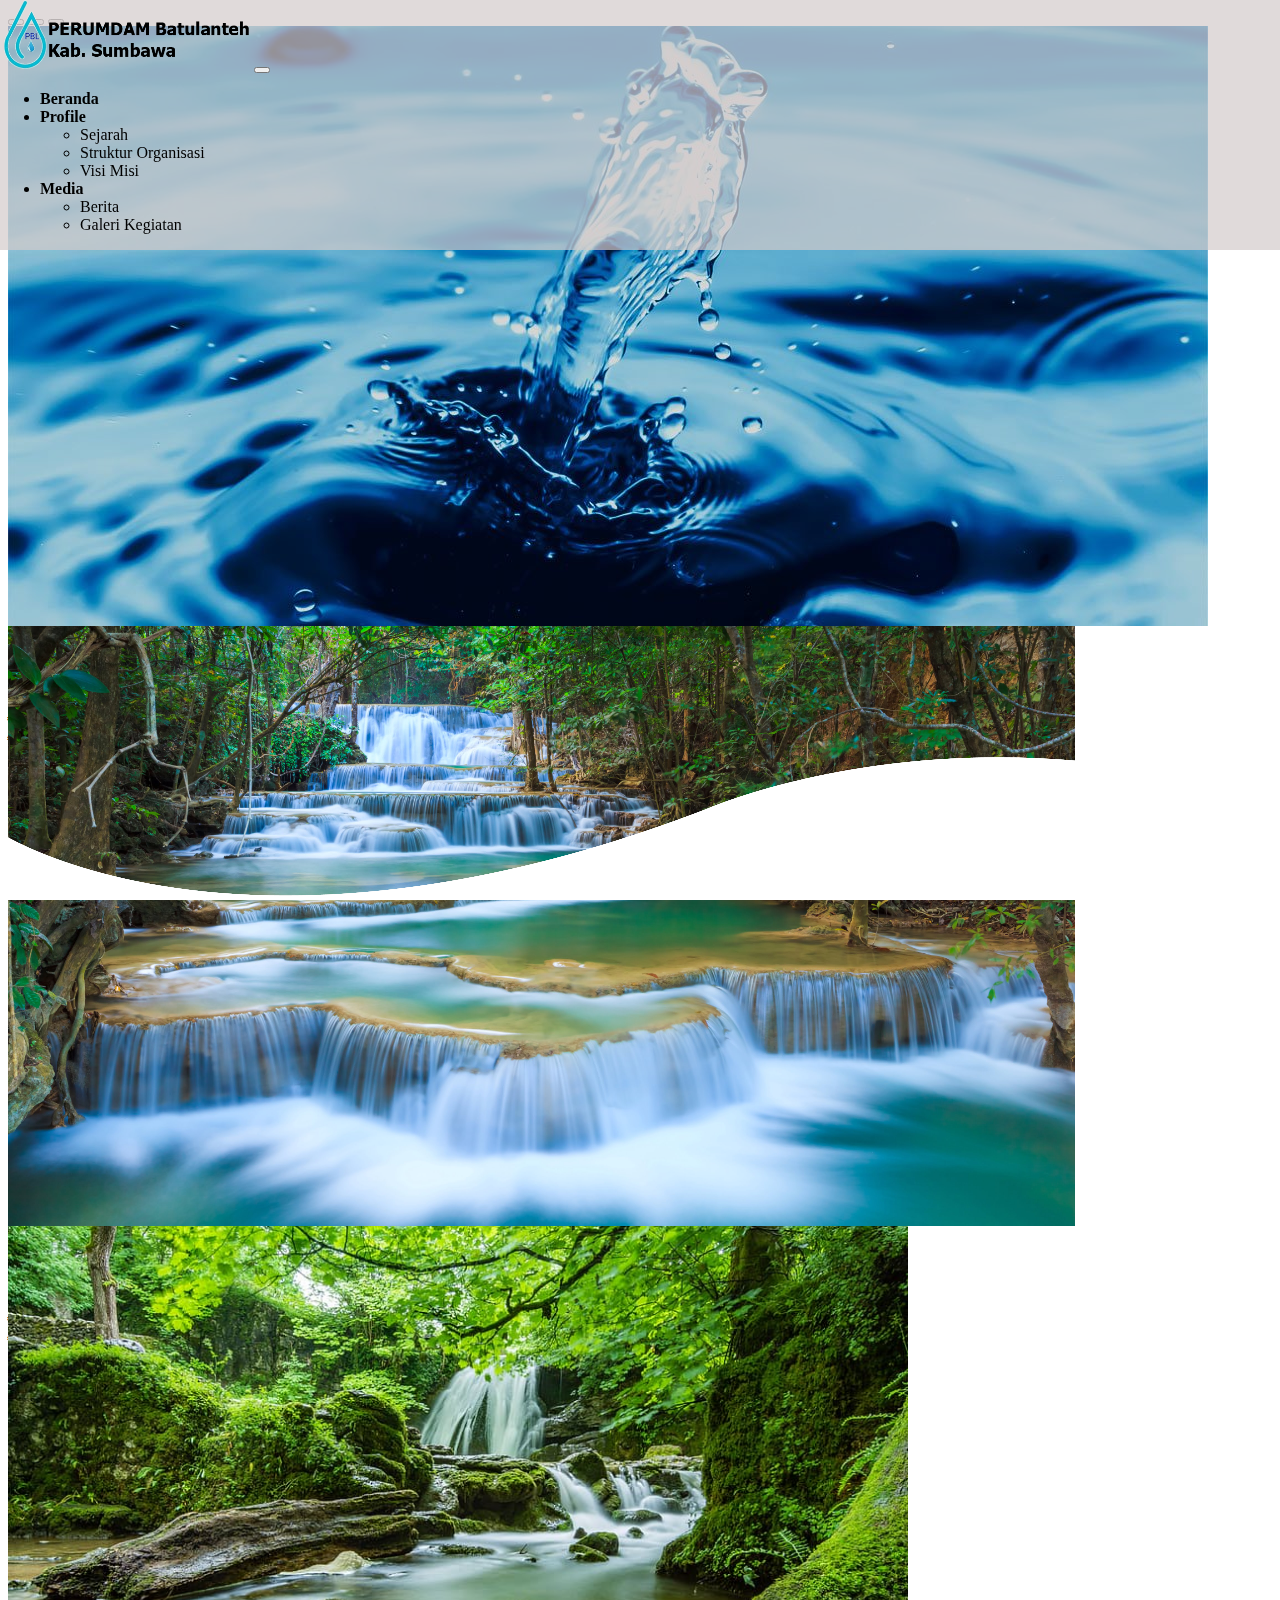
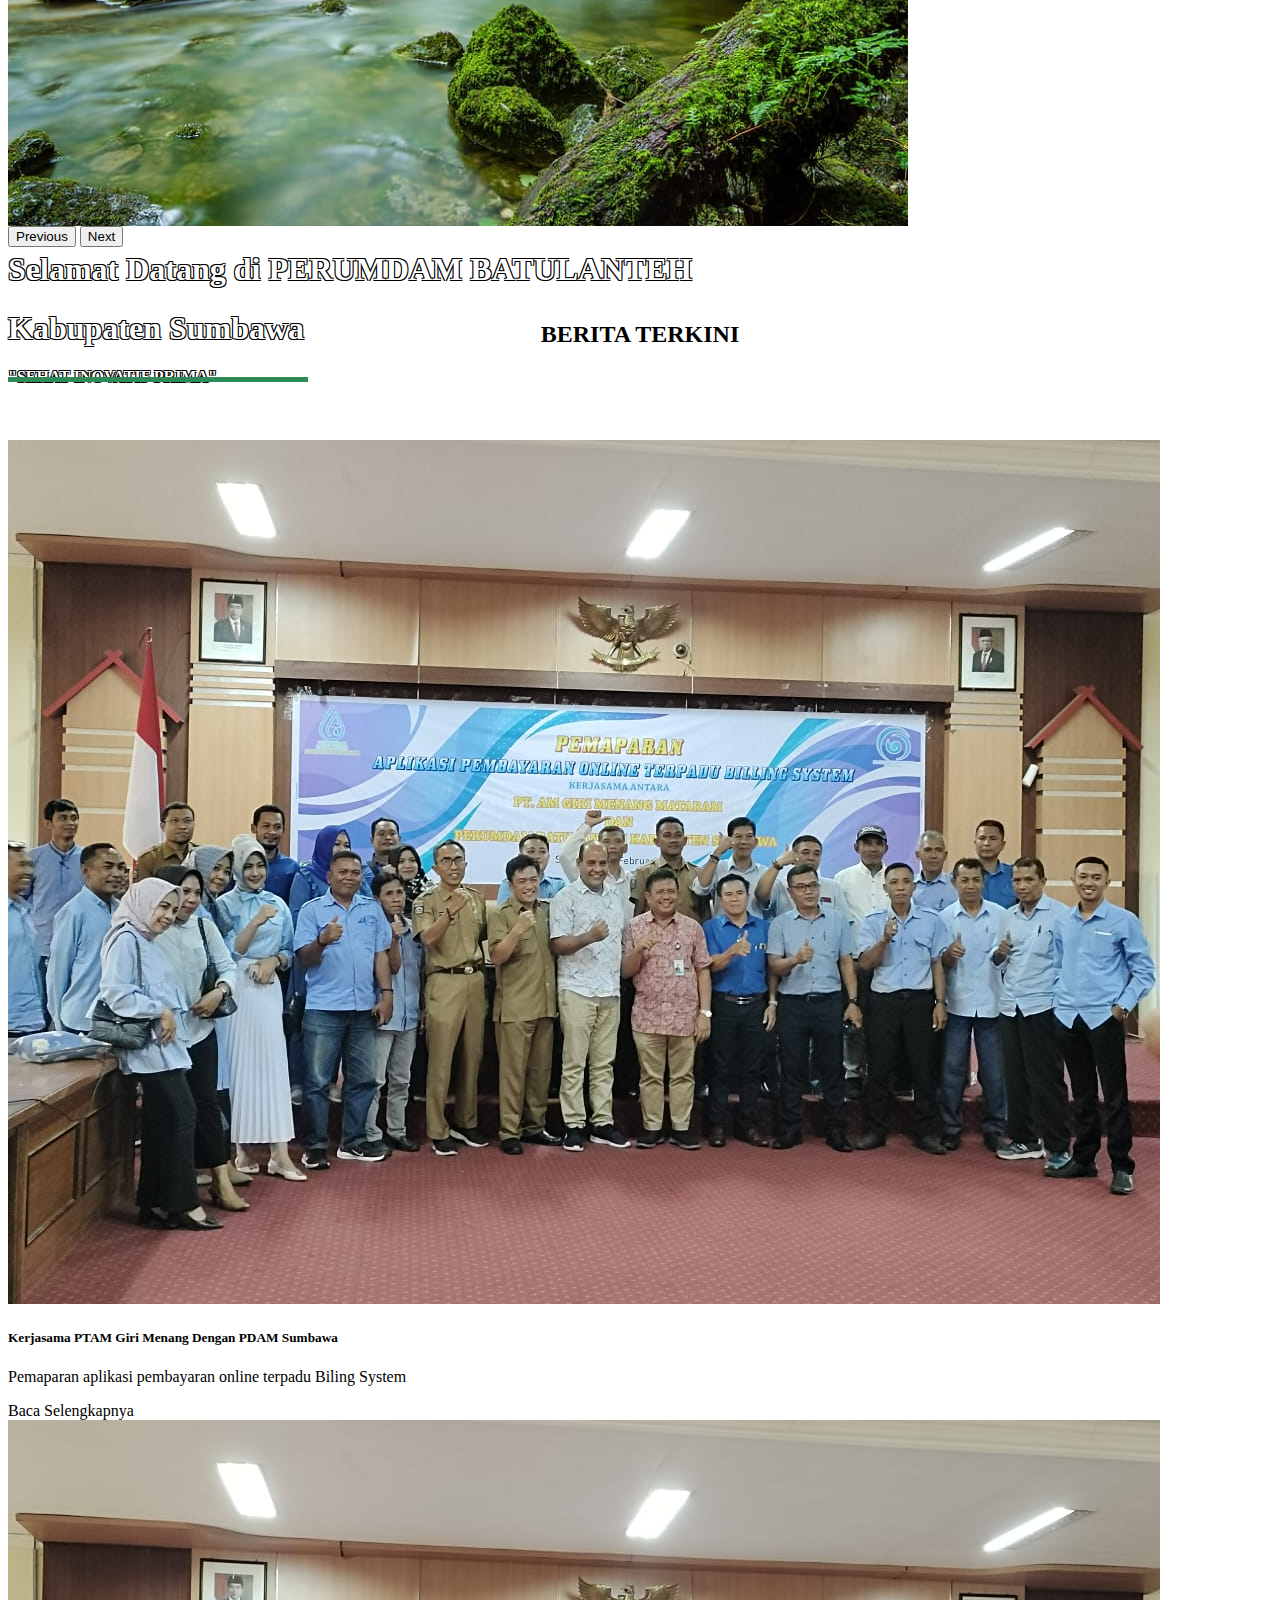
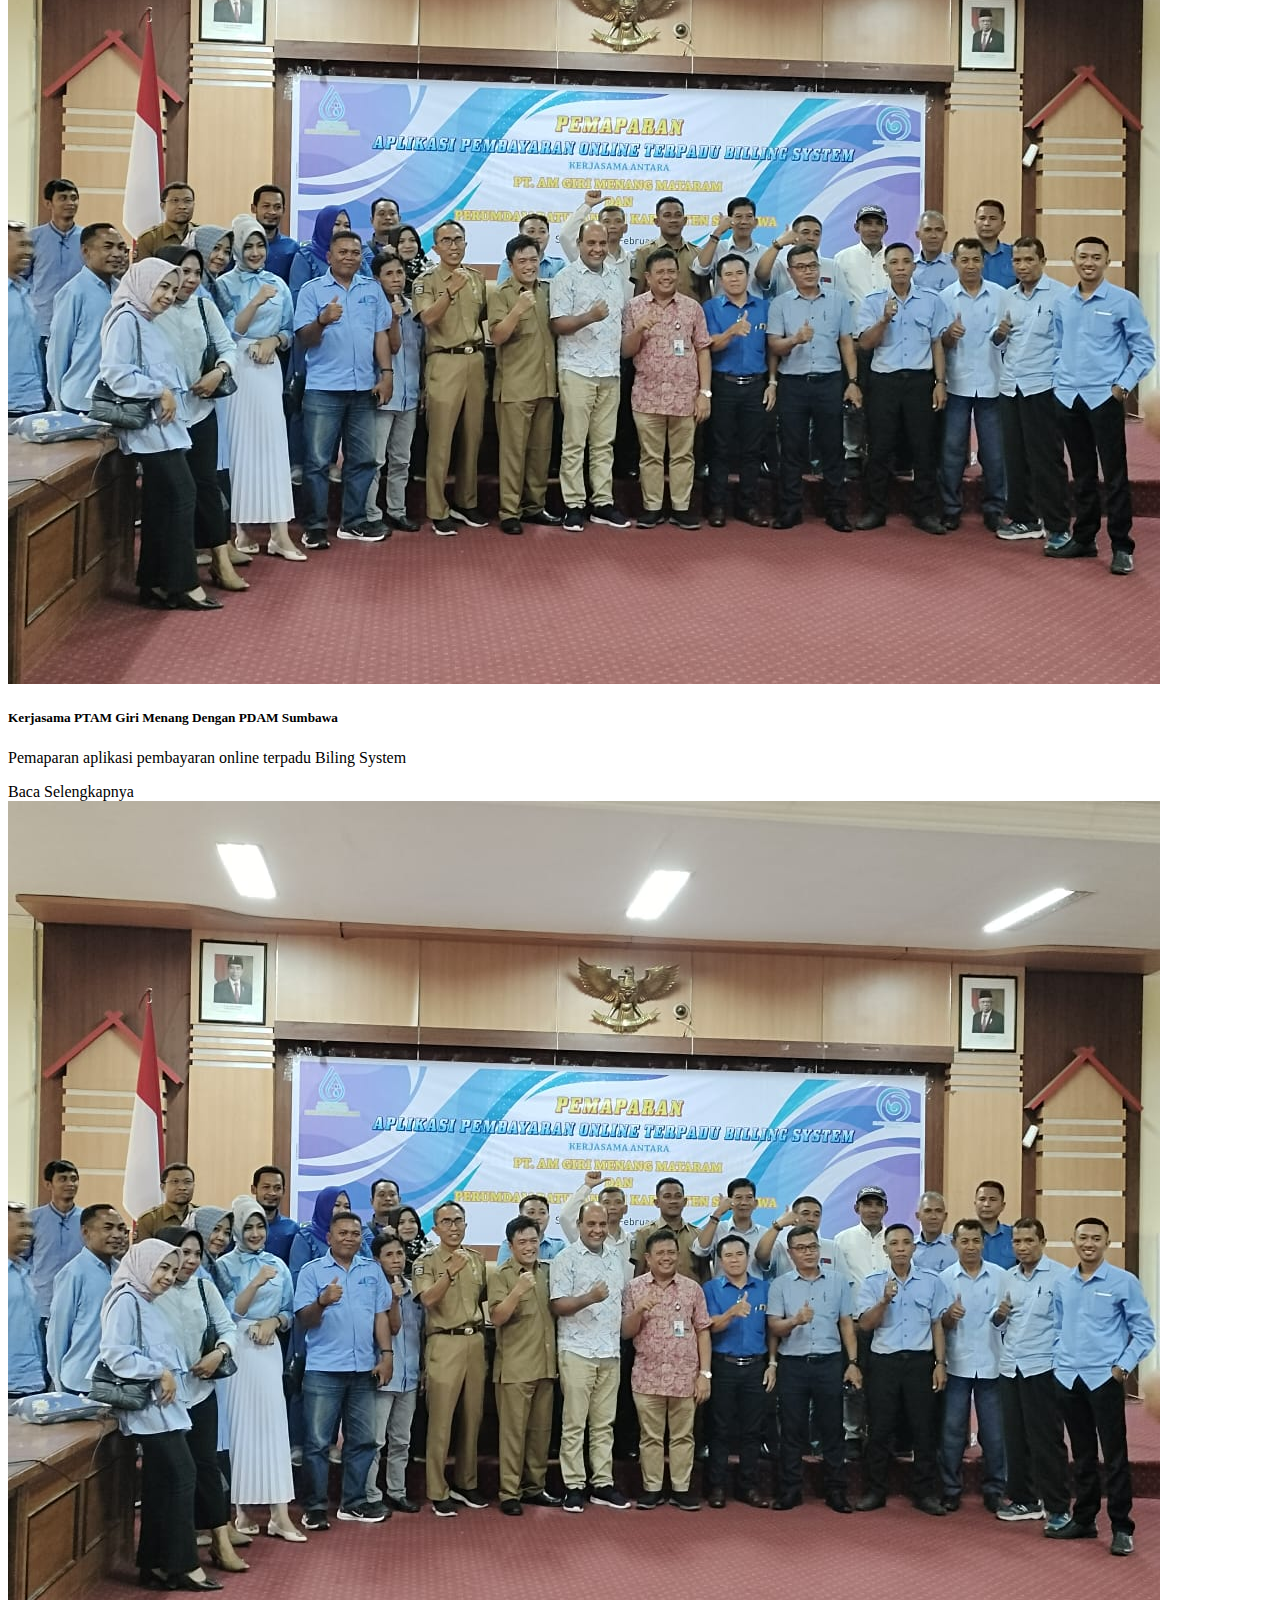
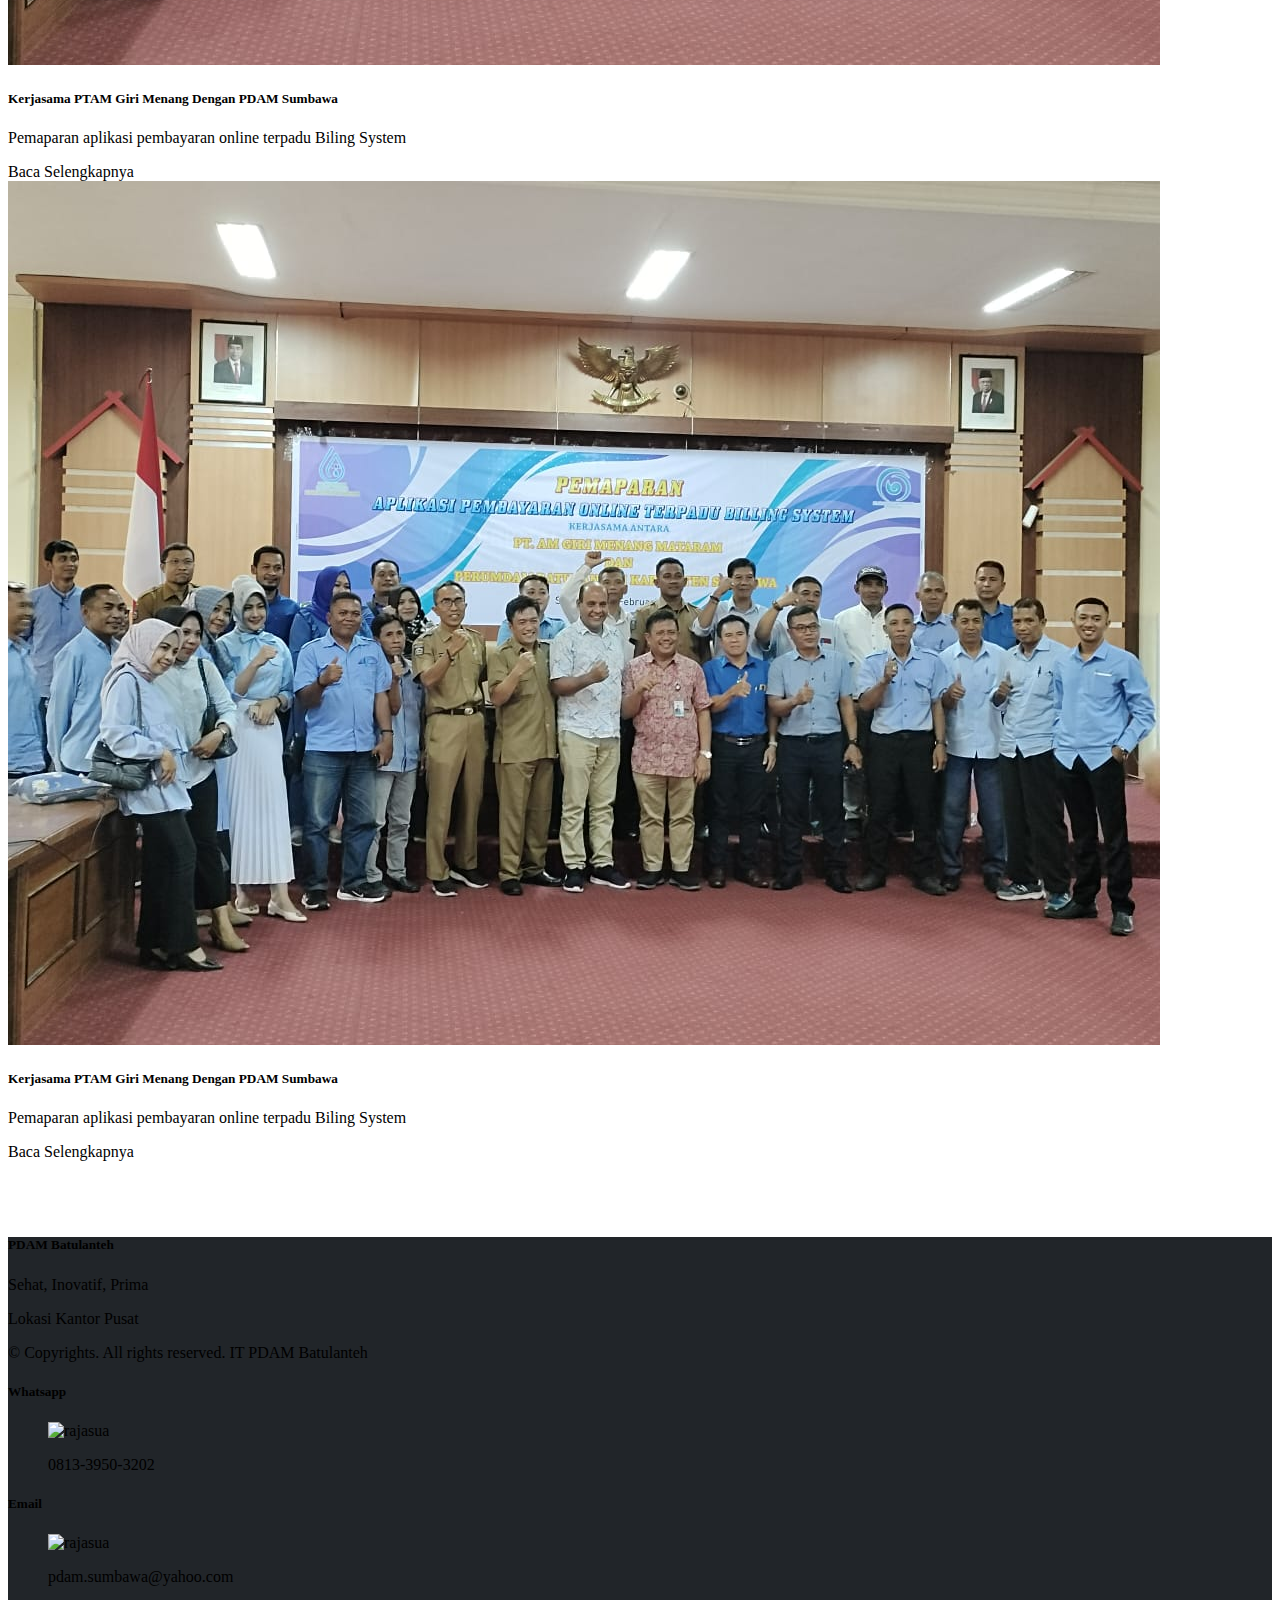
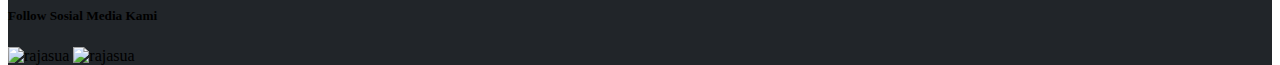
==== commit 97194f10: "updatecarousel" ====
--- a/index.html
+++ b/index.html
@@ -45,7 +45,7 @@
                             Media
                         </a>
                         <ul class="dropdown-menu" aria-labelledby="navbarDropdownMenuLink">
-                            <li><a class="dropdown-item" href="#">Berita</a></li>
+                            <li><a class="dropdown-item" href="mediaberita.html">Berita</a></li>
                             <li><a class="dropdown-item" href="#">Galeri Kegiatan</a></li>
                         </ul>
                     </li>
@@ -53,8 +53,6 @@
             </div>
         </div>
     </nav>
-
-
 
 
     <div id="carouselExampleCaptions" class="carousel slide" data-bs-ride="carousel">
@@ -68,61 +66,61 @@
         </div>
         <div class="carousel-inner">
             <div class="carousel-item active c-item">
+                <img src="images/slide1.jpg" class="d-block w-100 c-img" alt="slide1">
+                <div class="carousel-caption d-none d-md-block">
+                    <h1>Selamat Datang di PERUMDAM BATULANTEH</h1>
+                    <h1>Kabupaten Sumbawa</h1>
+                    <h4>"SEHAT INOVATIF PRIMA"</h4>
+                </div>
+                <section>
+                    <div class="wave"></div>
+                </section>
+            </div>
+
+            <div class="carousel-item c-item">
+                <img src="images/11-LIFE-Seperti-Air-Mengalir1.jpg" class="d-block w-100 c-img" alt="slide1">
+                <div class="carousel-caption d-none d-md-block">
+                    <h1>Selamat Datang di PERUMDAM BATULANTEH</h1>
+                    <h1>Kabupaten Sumbawa</h1>
+                    <h4>"SEHAT INOVATIF PRIMA"</h4>
+                </div>
+                <section>
+                    <div class="wave"></div>
+                </section>
+            </div>
+
+            <div class="carousel-item c-item">
                 <img src="images/beautiful-cascade-environment-fern.jpg" class="d-block w-100 c-img" alt="slide1">
                 <div class="carousel-caption d-none d-md-block">
                     <h1>Selamat Datang di PERUMDAM BATULANTEH</h1>
                     <h1>Kabupaten Sumbawa</h1>
                     <h4>"SEHAT INOVATIF PRIMA"</h4>
                 </div>
-            </div>
-            <div class="carousel-item c-item">
-                <img src="images/slide1.jpg" class="d-block w-100 c-img" alt="slide2">
-                <div class="carousel-caption d-none d-md-block">
-                    <h1>Selamat Datang di PERUMDAM BATULANTEH</h1>
-                    <h1>Kabupaten Sumbawa</h1>
-                    <h4>"SEHAT INOVATIF PRIMA"</h4>
-                </div>
-            </div>
-            <div class="carousel-item c-item">
-                <img src="images/11-LIFE-Seperti-Air-Mengalir1.jpg" class="d-block w-100 c-img" alt="slide3">
-                <div class="carousel-caption d-none d-md-block">
-                    <h1>Selamat Datang di PERUMDAM BATULANTEH</h1>
-                    <h1>Kabupaten Sumbawa</h1>
-                    <h4>"SEHAT INOVATIF PRIMA"</h4>
-                </div>
-            </div>
-        </div>
-        <button class="carousel-control-prev" type="button" data-bs-target="#carouselExampleCaptions"
-            data-bs-slide="prev">
-            <span class="carousel-control-prev-icon" aria-hidden="true"></span>
-            <span class="visually-hidden">Previous</span>
-        </button>
-        <button class="carousel-control-next" type="button" data-bs-target="#carouselExampleCaptions"
-            data-bs-slide="next">
-            <span class="carousel-control-next-icon" aria-hidden="true"></span>
-            <span class="visually-hidden">Next</span>
-        </button>
+                <section>
+                    <div class="wave"></div>
+                </section>
+            </div>
+
+            <button class="carousel-control-prev" type="button" data-bs-target="#carouselExampleCaptions"
+                data-bs-slide="prev">
+                <span class="carousel-control-prev-icon" aria-hidden="true"></span>
+                <span class="visually-hidden">Previous</span>
+            </button>
+            <button class="carousel-control-next" type="button" data-bs-target="#carouselExampleCaptions"
+                data-bs-slide="next">
+                <span class="carousel-control-next-icon" aria-hidden="true"></span>
+                <span class="visually-hidden">Next</span>
+            </button>
+        </div>
     </div>
-
-    <!--Carousel slide
-    <div class="carousel-inner">
-        <div class="carousel-item active">
-            <img src="images/slide1.jpg" width="1080px" height="600px" class="d-block w-100" alt="...">
-            <div class="carousel-caption d-none d-md-block">
-                <h1>Selamat Datang di PERUMDAM BATULANTEH</h1>
-                <h1>Kabupaten Sumbawa</h1>
-                <h4>"SEHAT INOVATIF PRIMA"</h4>
-            </div>
-        </div>
-    </div>
- -->
-    <!--Berita-->
 
     <br>
     <br>
     <br>
     <div class="berita">
         <h2>BERITA TERKINI</h2>
+        <div class="d-flex justify-content-center"><span class="divider"></span></div>
+
     </div>
     <br>
     <br>
--- a/index.css
+++ b/index.css
@@ -1,3 +1,5 @@
+/*NAVBAR*/
+
 .navbar {
     background-color: rgba(211, 203, 203, 0.7);
     position: fixed;
@@ -7,6 +9,7 @@
     z-index: 16;
 }
 
+
 .nav-link {
     font-weight: bolder;
 }
@@ -15,6 +18,8 @@
     margin-right: 1cm;
 }
 
+
+/*CAROUSEL ITEM*/
 
 .c-item {
     height: 600px;
@@ -54,6 +59,14 @@
 
 .berita h2 {
     text-align: center;
+}
+
+
+.divider {
+    width: 300px;
+    height: 5px;
+    background-color: seagreen;
+    display: inline-block;
 }
 
 /*contact*/
@@ -98,4 +111,62 @@
 body,
 html {
     height: 100%;
+}
+
+
+
+section .wave {
+    position: absolute;
+    width: 100%;
+    height: 143px;
+    bottom: 0;
+    left: 0;
+    background: url(images/wave.png);
+    animation: animate 10s linear infinite;
+}
+
+@keyframes animate {
+    0% {
+        background-position: 0px;
+    }
+
+    100% {
+        background-position: 1360%;
+    }
+}
+
+@keyframes animate-reverse {
+    0% {
+        background-position: 1360px;
+    }
+
+    100% {
+        background-position: 0;
+    }
+}
+
+
+section .wave:before {
+    content: '';
+    width: 100%;
+    height: 143px;
+    background: url(images/wave.png);
+    position: absolute;
+    top: 0;
+    left: 0;
+    opacity: 0.4;
+    animation: animate-reverse 10s linear infinite;
+}
+
+section .wave:after {
+    content: '';
+    width: 100%;
+    height: 143px;
+    background: url(images/wave.png);
+    position: absolute;
+    top: 0;
+    left: 0;
+    opacity: 0.6;
+    animation-delay: -5s;
+    animation: animate 20s linear infinite;
 }